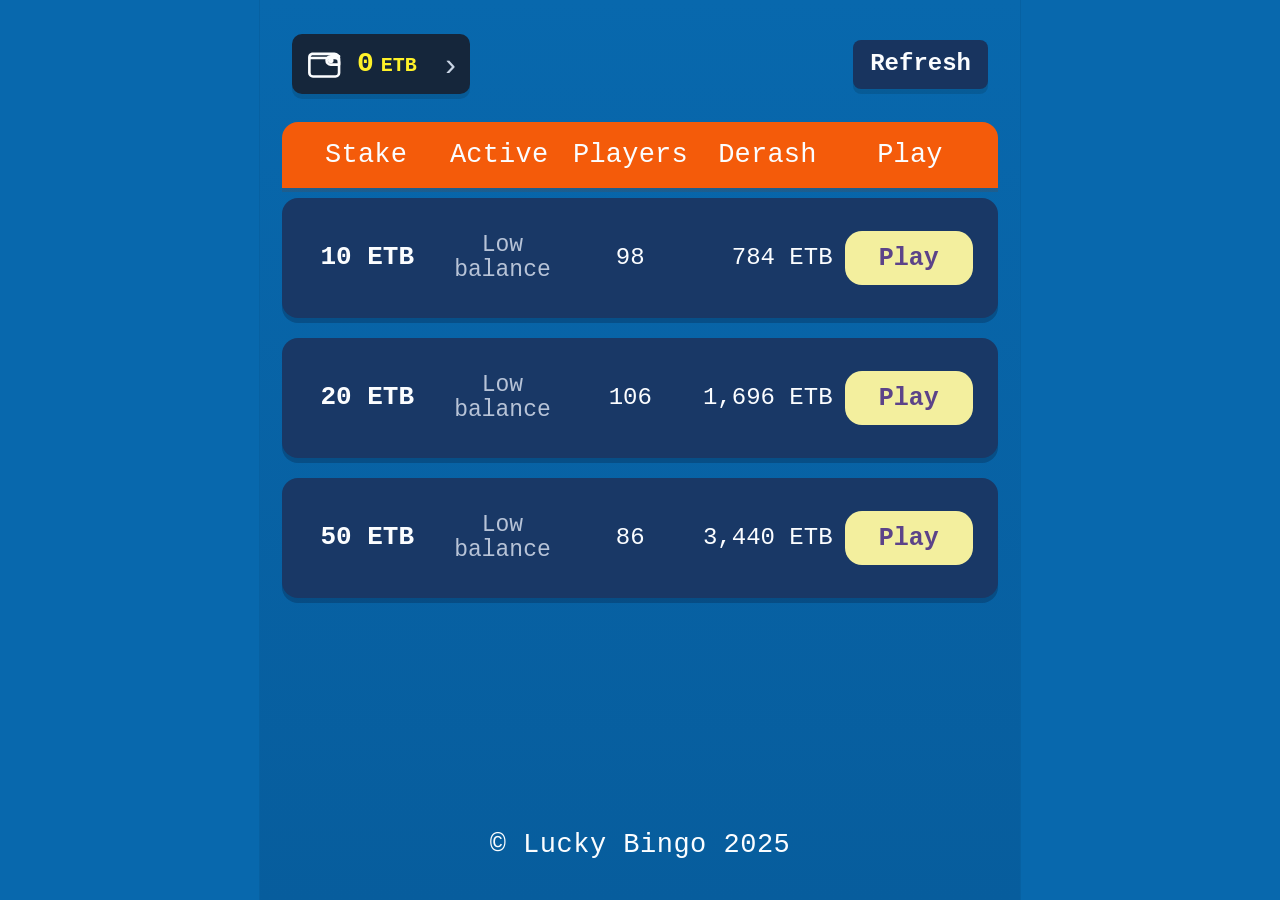
==== index.html @ 5991e8e9 "Add files via upload" ====
<!DOCTYPE html>
<html lang="en">
  <head>
    <meta charset="UTF-8" />
    <meta name="viewport" content="width=device-width, initial-scale=1.0, viewport-fit=cover" />
    <meta name="theme-color" content="#0a68ad" />
    <title>Lucky Bingo — Game Rooms</title>
    <link rel="stylesheet" href="style.css" />
  </head>
  <body>
    <div class="lb-root">
      <div class="lb-frame">
        <main class="lb-main">
          <!-- LOBBY: stake rooms -->
          <section class="lb-view lb-lobby is-on" id="view-lobby">
            <div class="lb-lobby-toolbar">
              <button
                type="button"
                class="lb-balance-card"
                id="balance-trigger"
                aria-haspopup="dialog"
                aria-controls="wallet-panel"
              >
                <span class="lb-wallet-icon" aria-hidden="true">
                  <svg viewBox="0 0 32 28" role="img">
                    <path d="M4 5.5h19a4 4 0 0 1 4 4v12a3 3 0 0 1-3 3H5a3 3 0 0 1-3-3v-13a3 3 0 0 1 2-3Z" />
                    <path d="M2.5 9h21a3.5 3.5 0 0 1 3.5 3.5v2h-7a3.5 3.5 0 0 1 0-7h7" />
                    <circle cx="20" cy="11" r="1.25" />
                  </svg>
                </span>
                <span class="lb-balance-value">
                  <span id="balance">5</span>
                  <span class="lb-currency">ETB</span>
                </span>
                <span class="lb-balance-arrow" aria-hidden="true">›</span>
              </button>
              <button type="button" class="lb-refresh" id="refresh-rooms">Refresh</button>
            </div>

            <section class="lb-room-list" aria-labelledby="rooms-heading">
              <h1 id="rooms-heading" class="lb-sr-only">Lucky Bingo game rooms</h1>
              <div class="lb-room-head" aria-hidden="true">
                <span>Stake</span>
                <span>Active</span>
                <span>Players</span>
                <span>Derash</span>
                <span>Play</span>
              </div>
              <div class="lb-rooms" id="rooms"></div>
            </section>

            <footer class="lb-footer">© Lucky Bingo 2025</footer>
          </section>

          <!-- PICK CARDS -->
          <section class="lb-view lb-pick-view" id="view-pick">
            <div class="lb-pick-statusbar">
              <button type="button" class="lb-back" id="back-lobby">← Rooms</button>
              <div class="lb-pick-status-balance"><span id="pick-balance">5</span> ETB</div>
              <div class="lb-pick-status-state" id="pick-state">Waiting…</div>
            </div>

            <div class="lb-pick-heading">
              <div>
                <div class="lb-pick-kicker">STAKE <b id="pick-stake">10</b> ETB</div>
                <div class="lb-pick-subtitle">Choose an available cartela</div>
              </div>
              <div class="lb-pick-count"><b id="pick-count">0</b> / <span id="pick-limit">1</span> selected</div>
            </div>

            <div class="lb-pick-content">
              <div class="lb-card-picker" aria-label="Cartela numbers">
                <div class="lb-card-grid" id="card-grid"></div>
              </div>

              <aside class="lb-cartela-panel" aria-label="Selected cartela preview">
                <div class="lb-cartela-preview" id="cartela-preview">
                  <div class="lb-cartela-empty" id="cartela-empty">Select a cartela<br />to preview it here</div>
                </div>
                <div class="lb-random-label"><span aria-hidden="true">⚄</span> RANDOM PICK</div>
                <div class="lb-random-actions">
                  <button type="button" class="lb-random-btn" id="random-one">x1</button>
                  <button type="button" class="lb-random-btn" id="random-two">x2</button>
                </div>
                <button type="button" class="lb-start lb-start-pick" id="start-game" disabled>
                  <span aria-hidden="true">▶</span> START!
                </button>
                <div class="lb-pick-helper" id="pick-helper">Pick a cartela number or use Random Pick.</div>
              </aside>
            </div>

            <div class="lb-timer" id="pick-timer">Selecting cards… <span id="pick-secs">20</span>s</div>
            <div class="lb-pick-info lb-pick-info-bottom">
              <span>Pool <b id="pick-pool">0</b> ETB</span>
              <span>Each selected cartela costs <b id="pick-cost">10</b> ETB</span>
            </div>
          </section>

          <!-- LIVE GAME -->
          <section class="lb-view" id="view-game">
            <div class="lb-game-top">
              <div class="lb-call">
                <div class="lb-call-label">CALLING</div>
                <div class="lb-call-ball" id="call-ball">—</div>
                <div class="lb-call-meta"><span id="call-count">0</span> / 75</div>
              </div>
              <div class="lb-board" id="board"></div>
            </div>

            <div class="lb-mine-wrap">
              <div class="lb-mine-head">
                <span>YOUR CARDS</span>
                <span id="game-pool">Prize 0 ETB</span>
              </div>
              <div class="lb-mine" id="mine-cards"></div>
            </div>

            <div class="lb-game-actions">
              <button type="button" class="lb-bingo-btn" id="bingo-btn" disabled>BINGO!</button>
              <button type="button" class="lb-leave" id="leave-game">LEAVE</button>
            </div>
            <div class="lb-status" id="game-status">Waiting for first call…</div>
          </section>
        </main>

        <!-- WALLET: deposit and withdrawal methods -->
        <div class="lb-overlay" id="wallet-panel" hidden>
          <section class="lb-wallet-panel" role="dialog" aria-modal="true" aria-labelledby="wallet-title">
            <div class="lb-wallet-panel-head">
              <div>
                <div class="lb-eyebrow">WALLET</div>
                <h2 id="wallet-title">Deposit &amp; withdraw</h2>
              </div>
              <button type="button" class="lb-panel-close" id="close-wallet" aria-label="Close wallet">×</button>
            </div>

            <div class="lb-wallet-summary">
              <span>Available balance</span>
              <strong><span id="panel-balance">5</span> ETB</strong>
            </div>

            <div class="lb-wallet-tabs" role="tablist" aria-label="Wallet actions">
              <button type="button" class="is-active" id="wallet-deposit-tab" data-wallet-tab="deposit" role="tab" aria-selected="true">Deposit</button>
              <button type="button" id="wallet-withdraw-tab" data-wallet-tab="withdraw" role="tab" aria-selected="false">Withdraw</button>
            </div>

            <div class="lb-wallet-view is-active" id="wallet-deposit-view" data-wallet-view="deposit">
              <p class="lb-wallet-intro">Choose a deposit method to add money to your Lucky Bingo balance.</p>
              <div class="lb-methods">
                <button type="button" class="lb-method" data-wallet-action="deposit" data-method="Mobile money">
                  <span class="lb-method-icon">↗</span>
                  <span class="lb-method-copy"><strong>Mobile money</strong><small>Use your preferred mobile-money provider</small></span>
                  <span class="lb-method-arrow">›</span>
                </button>
                <button type="button" class="lb-method" data-wallet-action="deposit" data-method="Bank transfer">
                  <span class="lb-method-icon">▣</span>
                  <span class="lb-method-copy"><strong>Bank transfer</strong><small>Deposit directly from your bank account</small></span>
                  <span class="lb-method-arrow">›</span>
                </button>
              </div>
            </div>

            <div class="lb-wallet-view" id="wallet-withdraw-view" data-wallet-view="withdraw" hidden>
              <p class="lb-wallet-intro">Choose where you want your Lucky Bingo winnings sent.</p>
              <div class="lb-methods">
                <button type="button" class="lb-method" data-wallet-action="withdraw" data-method="Mobile money">
                  <span class="lb-method-icon">↙</span>
                  <span class="lb-method-copy"><strong>Mobile money</strong><small>Withdraw to your registered mobile-money account</small></span>
                  <span class="lb-method-arrow">›</span>
                </button>
                <button type="button" class="lb-method" data-wallet-action="withdraw" data-method="Bank account">
                  <span class="lb-method-icon">▣</span>
                  <span class="lb-method-copy"><strong>Bank account</strong><small>Withdraw to your linked bank account</small></span>
                  <span class="lb-method-arrow">›</span>
                </button>
              </div>
            </div>

            <p class="lb-wallet-note">Payment details will appear here when the wallet methods are connected.</p>
          </section>
        </div>

        <div class="lb-toast" id="toast" hidden></div>
      </div>
    </div>
    <script src="game.js"></script>
  </body>
</html>
---- style.css ----
* {
  margin: 0;
  padding: 0;
  box-sizing: border-box;
}

:root {
  --page: #0868ad;
  --page-deep: #075d9d;
  --nav: #1c2a3a;
  --panel: #193866;
  --panel-deep: #15345f;
  --orange: #f45b0a;
  --orange-deep: #dd4d05;
  --yellow: #fff229;
  --yellow-soft: #f3ef9e;
  --white: #fbfdff;
  --muted: #b7c3d7;
  --ink: #172b4d;
  --line: rgba(255, 255, 255, 0.08);
  --green: #57c77c;
  --red: #f3424f;
}

html,
body {
  min-height: 100%;
}

body {
  min-height: 100dvh;
  font-family: "Trebuchet MS", "Segoe UI", system-ui, sans-serif;
  background: var(--page);
  color: var(--white);
  overflow-x: hidden;
  user-select: none;
  -webkit-user-select: none;
}

button {
  font: inherit;
}

.lb-root {
  min-height: 100dvh;
  display: grid;
  place-items: start center;
}

.lb-frame {
  position: relative;
  width: min(100%, 760px);
  min-height: 100dvh;
  overflow: hidden;
  background: linear-gradient(180deg, var(--page) 0%, var(--page-deep) 100%);
  box-shadow: 0 0 0 1px rgba(0, 0, 0, 0.06);
  display: flex;
  flex-direction: column;
}

.lb-top {
  min-height: 0;
  display: none;
}

.lb-logo {
  color: var(--white);
  font-size: clamp(25px, 5vw, 40px);
  font-weight: 800;
  letter-spacing: -1.1px;
  line-height: 1;
  text-align: left;
  white-space: nowrap;
}

.lb-icon-btn {
  display: grid;
  place-items: center;
  width: 42px;
  height: 48px;
  border: 0;
  background: transparent;
  color: var(--white);
  cursor: pointer;
  transition: color 0.16s ease, transform 0.16s ease;
}

.lb-icon-btn:hover,
.lb-icon-btn:focus-visible {
  color: var(--yellow);
  transform: scale(1.06);
  outline: none;
}

.lb-close {
  font-family: Arial, sans-serif;
  font-size: 56px;
  font-weight: 200;
  line-height: 0.72;
}

.lb-header-actions {
  display: flex;
  align-items: center;
  justify-content: flex-end;
  gap: 20px;
}

.lb-expand {
  font-family: Arial, sans-serif;
  font-size: 44px;
  line-height: 0.5;
  padding-bottom: 12px;
}

.lb-options {
  font-family: Arial, sans-serif;
  font-size: 45px;
  line-height: 0.45;
}

.lb-main {
  position: relative;
  flex: 1;
  min-height: 0;
  display: flex;
  flex-direction: column;
}

.lb-view {
  display: none;
  flex: 1;
  min-height: 0;
  flex-direction: column;
  padding: 34px 22px 26px;
  overflow: auto;
}

.lb-view.is-on {
  display: flex;
}

.lb-lobby {
  padding-top: 34px;
}

.lb-lobby-toolbar {
  display: flex;
  align-items: center;
  justify-content: space-between;
  gap: 16px;
  margin: 0 10px 28px;
}

.lb-balance-card,
.lb-refresh {
  border: 0;
  cursor: pointer;
  transition: transform 0.16s ease, filter 0.16s ease, box-shadow 0.16s ease;
}

.lb-balance-card:hover,
.lb-balance-card:focus-visible,
.lb-refresh:hover,
.lb-refresh:focus-visible {
  transform: translateY(-2px);
  filter: brightness(1.08);
  outline: none;
}

.lb-balance-card {
  min-width: 178px;
  display: flex;
  align-items: center;
  gap: 11px;
  padding: 11px 14px;
  border-radius: 10px;
  background: #15263b;
  color: var(--white);
  box-shadow: 0 5px 0 rgba(0, 0, 0, 0.12);
  text-align: left;
}

.lb-wallet-icon {
  display: grid;
  place-items: center;
  width: 40px;
  height: 38px;
  flex: 0 0 auto;
}

.lb-wallet-icon svg {
  width: 38px;
  height: 34px;
  fill: none;
  stroke: var(--white);
  stroke-linecap: round;
  stroke-linejoin: round;
  stroke-width: 2.2;
}

.lb-balance-value {
  display: inline-flex;
  align-items: baseline;
  gap: 7px;
  color: var(--yellow);
  font-family: Consolas, "Courier New", monospace;
  font-size: 28px;
  font-weight: 800;
  line-height: 1;
  white-space: nowrap;
}

.lb-currency {
  font-family: inherit;
  font-size: 20px;
}

.lb-balance-arrow {
  margin-left: auto;
  color: #c9d5e5;
  font-family: Arial, sans-serif;
  font-size: 32px;
  font-weight: 300;
  line-height: 0.7;
}

.lb-refresh {
  padding: 12px 17px 13px;
  border-radius: 8px;
  background: #18345f;
  color: var(--white);
  font-family: Consolas, "Courier New", monospace;
  font-size: 24px;
  font-weight: 700;
  line-height: 1;
  box-shadow: 0 5px 0 rgba(0, 0, 0, 0.12);
}

.lb-room-list {
  width: 100%;
}

.lb-room-head,
.lb-room {
  display: grid;
  grid-template-columns: 1.05fr 1.1fr 0.92fr 1.2fr 1.12fr;
  align-items: center;
  column-gap: 12px;
}

.lb-room-head {
  min-height: 66px;
  padding: 0 25px;
  border-radius: 16px 16px 0 0;
  background: var(--orange);
  color: var(--white);
  font-family: Consolas, "Courier New", monospace;
  font-size: clamp(17px, 3.3vw, 27px);
  letter-spacing: 0.2px;
  line-height: 1;
  text-align: center;
  box-shadow: 0 4px 0 rgba(137, 49, 0, 0.16);
}

.lb-room-head span:first-child,
.lb-room-head span:nth-child(2),
.lb-room-head span:nth-child(3),
.lb-room-head span:nth-child(4),
.lb-room-head span:nth-child(5) {
  white-space: nowrap;
}

.lb-rooms {
  display: flex;
  flex-direction: column;
  gap: 20px;
  padding-top: 10px;
}

.lb-room {
  width: 100%;
  min-height: 120px;
  padding: 16px 25px;
  border: 0;
  border-radius: 16px;
  background: var(--panel);
  color: var(--white);
  font-family: Consolas, "Courier New", monospace;
  text-align: center;
  box-shadow: 0 5px 0 rgba(7, 35, 70, 0.32);
  cursor: pointer;
  transition: transform 0.16s ease, background 0.16s ease, box-shadow 0.16s ease;
}

.lb-room:hover,
.lb-room:focus-visible {
  background: #204577;
  box-shadow: 0 7px 0 rgba(7, 35, 70, 0.3);
  transform: translateY(-2px);
  outline: none;
}

.lb-room.is-locked {
  cursor: not-allowed;
}

.lb-room.is-locked:hover,
.lb-room.is-locked:focus-visible {
  background: var(--panel);
  transform: none;
}

.lb-room-stake,
.lb-room-active,
.lb-room-players,
.lb-room-prize,
.lb-room-play {
  min-width: 0;
}

.lb-room-stake {
  color: var(--white);
  font-size: clamp(18px, 3.2vw, 26px);
  font-weight: 700;
  line-height: 1.2;
  white-space: nowrap;
}

.lb-room-active {
  display: flex;
  align-items: center;
  justify-content: center;
  min-height: 54px;
  color: var(--muted);
  font-size: clamp(16px, 2.9vw, 23px);
  line-height: 1.1;
  white-space: normal;
}

.lb-room-active.is-ready {
  color: var(--green);
  font-weight: 700;
}

.lb-room-players,
.lb-room-prize {
  color: var(--white);
  font-size: clamp(17px, 3vw, 24px);
  line-height: 1.2;
  white-space: nowrap;
}

.lb-room-prize {
  text-align: right;
}

.lb-room-play {
  display: inline-flex;
  align-items: center;
  justify-content: center;
  min-height: 54px;
  padding: 0 19px;
  border-radius: 17px;
  background: var(--yellow-soft);
  color: #5c4389;
  font-size: clamp(17px, 3.1vw, 25px);
  font-weight: 700;
  line-height: 1;
  white-space: nowrap;
  transition: background 0.16s ease, color 0.16s ease, box-shadow 0.16s ease;
}

.lb-room-play.is-enabled {
  background: var(--yellow);
  color: #572f80;
  box-shadow: 0 0 0 2px rgba(255, 242, 41, 0.15), 0 4px 12px rgba(255, 242, 41, 0.16);
}

.lb-room:hover .lb-room-play.is-enabled,
.lb-room:focus-visible .lb-room-play.is-enabled {
  background: #ffff75;
}

.lb-footer {
  margin-top: auto;
  padding: 56px 0 14px;
  color: var(--white);
  font-family: Consolas, "Courier New", monospace;
  font-size: clamp(18px, 3.5vw, 27px);
  letter-spacing: 0.5px;
  text-align: center;
}

.lb-sr-only {
  position: absolute;
  width: 1px;
  height: 1px;
  padding: 0;
  margin: -1px;
  overflow: hidden;
  clip: rect(0, 0, 0, 0);
  white-space: nowrap;
  border: 0;
}

/* Wallet panel */
.lb-overlay {
  position: absolute;
  inset: 0;
  z-index: 10;
  display: grid;
  place-items: center;
  padding: 24px;
  background: rgba(8, 24, 43, 0.72);
  backdrop-filter: blur(4px);
}

.lb-overlay[hidden] {
  display: none;
}

.lb-wallet-panel {
  width: min(100%, 520px);
  max-height: calc(100dvh - 48px);
  overflow: auto;
  padding: 25px;
  border-radius: 18px;
  background: #f6f9fc;
  color: var(--ink);
  box-shadow: 0 18px 60px rgba(1, 22, 49, 0.4);
}

.lb-wallet-panel-head {
  display: flex;
  align-items: flex-start;
  justify-content: space-between;
  gap: 18px;
}

.lb-eyebrow {
  color: #6a7c95;
  font-family: Consolas, "Courier New", monospace;
  font-size: 12px;
  font-weight: 700;
  letter-spacing: 1.6px;
}

.lb-wallet-panel h2 {
  margin-top: 5px;
  color: #172b4d;
  font-size: clamp(23px, 5vw, 32px);
  line-height: 1.1;
}

.lb-panel-close {
  display: grid;
  place-items: center;
  width: 38px;
  height: 38px;
  border: 0;
  border-radius: 9px;
  background: #e4eaf2;
  color: #294365;
  font-family: Arial, sans-serif;
  font-size: 30px;
  line-height: 0.8;
  cursor: pointer;
}

.lb-panel-close:hover,
.lb-panel-close:focus-visible {
  background: #d6e0ed;
  outline: none;
}

.lb-wallet-summary {
  display: flex;
  align-items: center;
  justify-content: space-between;
  gap: 16px;
  margin-top: 23px;
  padding: 17px 18px;
  border-radius: 12px;
  background: #e9eef5;
  color: #60728c;
  font-size: 15px;
}

.lb-wallet-summary strong {
  color: #1b3457;
  font-family: Consolas, "Courier New", monospace;
  font-size: 21px;
  white-space: nowrap;
}

.lb-wallet-tabs {
  display: grid;
  grid-template-columns: 1fr 1fr;
  gap: 5px;
  margin-top: 20px;
  padding: 5px;
  border-radius: 10px;
  background: #e2e9f2;
}

.lb-wallet-tabs button {
  min-height: 42px;
  border: 0;
  border-radius: 7px;
  background: transparent;
  color: #63758e;
  font-weight: 700;
  cursor: pointer;
}

.lb-wallet-tabs button.is-active {
  background: #fff;
  color: #1c3c67;
  box-shadow: 0 2px 8px rgba(24, 55, 93, 0.12);
}

.lb-wallet-tabs button:focus-visible,
.lb-method:focus-visible {
  outline: 3px solid rgba(8, 104, 173, 0.28);
  outline-offset: 2px;
}

.lb-wallet-view {
  display: none;
}

.lb-wallet-view.is-active {
  display: block;
}

.lb-wallet-intro {
  margin: 19px 0 13px;
  color: #6a7c95;
  font-size: 14px;
  line-height: 1.45;
}

.lb-methods {
  display: grid;
  gap: 10px;
}

.lb-method {
  display: grid;
  grid-template-columns: 40px 1fr 22px;
  align-items: center;
  gap: 12px;
  width: 100%;
  padding: 13px 14px;
  border: 1px solid #dce4ee;
  border-radius: 12px;
  background: #fff;
  color: var(--ink);
  text-align: left;
  cursor: pointer;
  transition: border-color 0.16s ease, box-shadow 0.16s ease, transform 0.16s ease;
}

.lb-method:hover {
  border-color: #77a7d2;
  box-shadow: 0 5px 14px rgba(25, 71, 116, 0.1);
  transform: translateY(-1px);
}

.lb-method-icon {
  display: grid;
  place-items: center;
  width: 40px;
  height: 40px;
  border-radius: 10px;
  background: #e6f2fb;
  color: #0b70b8;
  font-family: Arial, sans-serif;
  font-size: 25px;
  font-weight: 700;
}

.lb-method-copy {
  display: flex;
  flex-direction: column;
  gap: 3px;
  min-width: 0;
}

.lb-method-copy strong {
  color: #1d3557;
  font-size: 15px;
}

.lb-method-copy small {
  overflow: hidden;
  color: #7b8ba1;
  font-size: 12px;
  line-height: 1.35;
  text-overflow: ellipsis;
  white-space: nowrap;
}

.lb-method-arrow {
  color: #8292a7;
  font-family: Arial, sans-serif;
  font-size: 28px;
  line-height: 1;
  text-align: right;
}

.lb-wallet-note {
  margin-top: 17px;
  color: #8a99ac;
  font-size: 12px;
  line-height: 1.4;
  text-align: center;
}

/* Pick cards and live game screens */
.lb-pick-view {
  padding: 12px 22px 22px;
  background: #063d36;
  color: #34c28f;
}

.lb-pick-statusbar {
  display: grid;
  grid-template-columns: auto 1fr auto;
  align-items: center;
  gap: 14px;
  min-height: 66px;
  padding: 0 18px;
  border: 2px solid #18a776;
  border-radius: 17px;
  background: #063a34;
  box-shadow: 0 0 0 1px rgba(54, 232, 167, 0.1), 0 7px 16px rgba(0, 0, 0, 0.12);
}

.lb-pick-statusbar .lb-back {
  height: 40px;
  padding: 0 11px;
  border: 0;
  background: transparent;
  color: #31be8d;
  font-family: Consolas, "Courier New", monospace;
  font-size: 16px;
}

.lb-pick-status-balance {
  justify-self: center;
  padding: 10px 20px;
  border: 2px solid #24b985;
  border-radius: 10px;
  color: #29c48f;
  font-family: Consolas, "Courier New", monospace;
  font-size: 26px;
  font-weight: 800;
  line-height: 1;
}

.lb-pick-status-state {
  color: #29b987;
  font-family: Consolas, "Courier New", monospace;
  font-size: 25px;
  font-weight: 800;
  white-space: nowrap;
}

.lb-pick-heading {
  display: flex;
  align-items: end;
  justify-content: space-between;
  gap: 14px;
  padding: 19px 5px 13px;
  color: #31c191;
  font-family: Consolas, "Courier New", monospace;
}

.lb-pick-kicker {
  font-size: 18px;
  font-weight: 800;
  letter-spacing: 0.3px;
}

.lb-pick-kicker b,
.lb-pick-count b {
  color: #65e1b1;
}

.lb-pick-subtitle {
  margin-top: 4px;
  color: #20a97b;
  font-size: 14px;
}

.lb-pick-count {
  color: #1da87b;
  font-size: 15px;
  white-space: nowrap;
}

.lb-pick-content {
  display: grid;
  grid-template-columns: minmax(0, 1fr) minmax(265px, 0.82fr);
  gap: 20px;
  align-items: start;
  min-height: 0;
}

.lb-card-picker {
  min-height: 0;
  max-height: 610px;
  overflow: auto;
  padding: 2px 2px 4px;
  scrollbar-color: #11a777 #06342f;
}

.lb-card-grid {
  display: grid;
  grid-template-columns: repeat(10, minmax(38px, 1fr));
  gap: 10px;
  padding: 0;
}

.lb-pick {
  aspect-ratio: 1.22;
  border: 0;
  border-radius: 9px;
  background: #03352f;
  color: #26bd89;
  font-family: Consolas, "Courier New", monospace;
  font-size: clamp(13px, 2.2vw, 22px);
  font-weight: 800;
  cursor: pointer;
  box-shadow: inset 0 -2px 0 rgba(0, 0, 0, 0.1);
  transition: background 0.15s ease, color 0.15s ease, transform 0.15s ease;
}

.lb-pick:hover,
.lb-pick:focus-visible {
  background: #075143;
  color: #61dfad;
  outline: none;
  transform: translateY(-1px);
}

.lb-pick.is-taken {
  background: #092b29;
  color: #668b83;
  cursor: default;
  opacity: 0.62;
}

.lb-pick.is-mine,
.lb-pick.is-preview {
  background: #13bb82;
  color: #063e35;
  box-shadow: 0 0 0 2px #51dfad, 0 5px 12px rgba(19, 187, 130, 0.2);
}

.lb-pick.is-preview {
  outline: 2px solid #b0f2d3;
  outline-offset: 1px;
}

.lb-pick.is-other {
  background: #092b29;
  color: #668b83;
  cursor: default;
}

.lb-cartela-panel {
  display: flex;
  flex-direction: column;
  align-items: stretch;
  min-width: 0;
  padding: 4px 0 0;
}

.lb-cartela-preview {
  display: grid;
  place-items: center;
  min-height: 288px;
  padding: 18px;
  border: 3px solid #1ab883;
  border-radius: 19px;
  background: #043730;
  box-shadow: 0 10px 18px rgba(0, 0, 0, 0.16);
}

.lb-cartela-empty {
  color: #168b6a;
  font-family: Consolas, "Courier New", monospace;
  font-size: 17px;
  line-height: 1.5;
  text-align: center;
}

.lb-cartela-card {
  width: 100%;
  color: #25bd88;
  font-family: Consolas, "Courier New", monospace;
}

.lb-cartela-number {
  margin-bottom: 7px;
  color: #fff229;
  font-family: Consolas, "Courier New", monospace;
  font-size: 13px;
  font-weight: 800;
  letter-spacing: 0.2px;
  text-align: left;
  text-transform: uppercase;
}

.lb-cartela-head,
.lb-cartela-cells {
  display: grid;
  grid-template-columns: repeat(5, 1fr);
  gap: 8px;
}

.lb-cartela-head {
  margin-bottom: 7px;
  color: #47d39f;
  font-size: 16px;
  font-weight: 800;
  text-align: center;
}

.lb-cartela-cell {
  display: grid;
  place-items: center;
  aspect-ratio: 1.15;
  color: #29bf8b;
  font-size: clamp(15px, 2.8vw, 23px);
  font-weight: 800;
}

.lb-cartela-cell.is-free {
  color: #063c35;
}

.lb-random-label {
  margin: 24px 0 12px;
  color: #28be8d;
  font-family: Consolas, "Courier New", monospace;
  font-size: clamp(17px, 3vw, 25px);
  font-weight: 800;
  text-align: center;
}

.lb-random-label span {
  font-size: 23px;
}

.lb-random-actions {
  display: grid;
  grid-template-columns: 1fr 1fr;
  gap: 9px;
}

.lb-random-btn {
  min-height: 56px;
  border: 0;
  border-radius: 14px;
  background: #13bb82;
  color: #063b34;
  font-family: Consolas, "Courier New", monospace;
  font-size: 22px;
  font-weight: 900;
  cursor: pointer;
  box-shadow: 0 5px 0 rgba(0, 0, 0, 0.1);
  transition: filter 0.15s ease, transform 0.15s ease;
}

.lb-random-btn:hover,
.lb-random-btn:focus-visible,
.lb-start-pick:hover,
.lb-start-pick:focus-visible {
  filter: brightness(1.12);
  outline: none;
  transform: translateY(-1px);
}

.lb-start-pick {
  width: 100%;
  min-height: 64px;
  margin: 24px 0 0;
  border: 3px solid #20bd88;
  border-radius: 15px;
  background: transparent;
  color: #28c28f;
  font-family: Consolas, "Courier New", monospace;
  font-size: 25px;
  box-shadow: none;
}

.lb-start-pick:disabled {
  background: transparent;
  color: #0d7359;
  border-color: #0e755b;
  filter: none;
}

.lb-pick-helper {
  min-height: 18px;
  margin-top: 10px;
  color: #158665;
  font-family: Consolas, "Courier New", monospace;
  font-size: 12px;
  text-align: center;
}

.lb-pick-info-bottom {
  justify-content: center;
  margin-top: 9px;
  color: #17916e;
  font-family: Consolas, "Courier New", monospace;
}

.lb-pick-info-bottom b {
  color: #35c995;
}

.lb-pick-bar {
  display: flex;
  align-items: center;
  gap: 10px;
  flex-wrap: wrap;
  margin-bottom: 8px;
}

.lb-back,
.lb-leave {
  height: 42px;
  padding: 0 14px;
  border: 1px solid rgba(255, 255, 255, 0.16);
  border-radius: 10px;
  background: rgba(0, 0, 0, 0.2);
  color: var(--white);
  font-weight: 800;
  cursor: pointer;
}

.lb-pick-info {
  display: flex;
  flex-wrap: wrap;
  gap: 12px;
  color: var(--muted);
  font-size: 13px;
}

.lb-pick-info b {
  color: var(--yellow);
}

.lb-start,
.lb-bingo-btn {
  margin-left: auto;
  height: 46px;
  padding: 0 18px;
  border: 0;
  border-radius: 12px;
  background: linear-gradient(180deg, #8dffb1, #20c463);
  color: #092c19;
  font-weight: 900;
  letter-spacing: 0.6px;
  cursor: pointer;
  box-shadow: 0 8px 18px rgba(29, 197, 99, 0.25);
}

.lb-start:disabled,
.lb-bingo-btn:disabled {
  filter: grayscale(0.5) brightness(0.75);
  cursor: default;
  box-shadow: none;
}

.lb-bingo-btn {
  flex: 1;
  height: 54px;
  font-size: 20px;
  background: linear-gradient(180deg, #ff7ab0, #e31b61);
  color: #fff;
  box-shadow: 0 8px 18px rgba(227, 27, 97, 0.3);
  margin-left: 0;
}

.lb-timer {
  margin-top: 10px;
  margin-bottom: 0;
  color: #168e6b;
  font-family: Consolas, "Courier New", monospace;
  font-size: 12px;
  text-align: center;
}

.lb-timer span {
  color: var(--yellow);
  font-weight: 900;
}

.lb-pick-view .lb-card-grid {
  display: grid;
  grid-template-columns: repeat(10, minmax(38px, 1fr));
  gap: 10px;
  padding: 0;
}

.lb-pick-view .lb-pick {
  aspect-ratio: 1.22;
  border: 0;
  border-radius: 9px;
  background: #03352f;
  color: #26bd89;
  font-family: Consolas, "Courier New", monospace;
  font-size: clamp(13px, 2.2vw, 22px);
  font-weight: 800;
  cursor: pointer;
  box-shadow: inset 0 -2px 0 rgba(0, 0, 0, 0.1);
  transition: background 0.15s ease, color 0.15s ease, transform 0.15s ease;
}

.lb-pick-view .lb-pick:hover,
.lb-pick-view .lb-pick:focus-visible {
  background: #075143;
  color: #61dfad;
  outline: none;
  transform: translateY(-1px);
}

.lb-pick-view .lb-pick.is-taken {
  background: #092b29;
  color: #668b83;
  cursor: default;
  opacity: 0.62;
}

.lb-pick-view .lb-pick.is-mine,
.lb-pick-view .lb-pick.is-preview {
  background: #13bb82;
  color: #063e35;
  box-shadow: 0 0 0 2px #51dfad, 0 5px 12px rgba(19, 187, 130, 0.2);
}

.lb-pick-view .lb-pick.is-preview {
  outline: 2px solid #b0f2d3;
  outline-offset: 1px;
}

.lb-pick-view .lb-pick.is-other {
  background: #092b29;
  color: #668b83;
  cursor: default;
}

.lb-game-top {
  display: grid;
  grid-template-columns: 140px 1fr;
  gap: 12px;
  margin-bottom: 10px;
}

.lb-call {
  display: flex;
  flex-direction: column;
  align-items: center;
  justify-content: center;
  padding: 10px;
  border: 1px solid var(--line);
  border-radius: 14px;
  background: rgba(0, 0, 0, 0.28);
}

.lb-call-label {
  color: var(--muted);
  font-size: 11px;
  font-weight: 800;
  letter-spacing: 1px;
}

.lb-call-ball {
  display: grid;
  place-items: center;
  width: 78px;
  height: 78px;
  margin: 8px 0;
  border-radius: 50%;
  background: radial-gradient(circle at 32% 28%, #fff, #7dffb0 55%, #1fbb62);
  color: #123018;
  font-size: 28px;
  font-weight: 900;
  box-shadow: 0 8px 20px rgba(61, 255, 122, 0.35);
}

.lb-call-meta {
  color: var(--muted);
  font-size: 12px;
  font-weight: 700;
}

.lb-board {
  display: grid;
  grid-template-columns: repeat(15, 1fr);
  align-content: start;
  gap: 3px;
  padding: 8px;
  border: 1px solid var(--line);
  border-radius: 14px;
  background: rgba(0, 0, 0, 0.28);
}

.lb-dot {
  display: grid;
  place-items: center;
  aspect-ratio: 1;
  border-radius: 50%;
  background: rgba(255, 255, 255, 0.04);
  color: #6f8578;
  font-size: 9px;
  font-weight: 800;
}

.lb-dot.is-on {
  background: radial-gradient(circle at 35% 30%, #fff6c8, #ffd24a 60%, #c48a10);
  color: #123018;
  box-shadow: 0 0 8px rgba(255, 210, 74, 0.45);
}

.lb-mine-wrap {
  display: flex;
  flex: 1;
  min-height: 0;
  flex-direction: column;
}

.lb-mine-head {
  display: flex;
  justify-content: space-between;
  margin-bottom: 8px;
  color: var(--muted);
  font-size: 12px;
  font-weight: 800;
}

.lb-mine {
  display: grid;
  grid-template-columns: repeat(auto-fill, minmax(180px, 1fr));
  gap: 10px;
  overflow: auto;
  padding-bottom: 6px;
}

/* A single selected cartela stays the same compact width as a multi-card row. */
.lb-mine > .lb-card:only-child {
  width: 180px;
}

.lb-card {
  padding: 8px;
  border: 1px solid var(--line);
  border-radius: 12px;
  background: linear-gradient(180deg, rgba(24, 70, 44, 0.9), rgba(8, 28, 18, 0.95));
}

.lb-card-id {
  margin-bottom: 4px;
  color: var(--yellow);
  font-size: 11px;
  font-weight: 800;
}

.lb-binghead,
.lb-cells {
  display: grid;
  grid-template-columns: repeat(5, 1fr);
  gap: 3px;
}

.lb-binghead {
  margin-bottom: 3px;
}

.lb-binghead span {
  color: var(--yellow);
  font-size: 11px;
  font-weight: 900;
  text-align: center;
}

.lb-cell {
  display: grid;
  place-items: center;
  aspect-ratio: 1;
  border-radius: 6px;
  background: rgba(0, 0, 0, 0.28);
  color: var(--white);
  font-size: 13px;
  font-weight: 800;
}

.lb-cell.is-free {
  background: rgba(255, 210, 74, 0.2);
  color: var(--yellow);
  font-size: 10px;
}

.lb-cell.is-hit {
  background: linear-gradient(180deg, #8dffb1, #20c463);
  color: #062012;
  box-shadow: 0 0 8px rgba(61, 255, 122, 0.4);
}

.lb-cell.is-win {
  outline: 2px solid var(--yellow);
}

.lb-game-actions {
  display: flex;
  gap: 10px;
  margin-top: 8px;
}

.lb-status {
  min-height: 18px;
  margin-top: 8px;
  color: var(--yellow);
  font-size: 13px;
  font-weight: 800;
  text-align: center;
}

.lb-toast {
  position: absolute;
  top: 15%;
  left: 50%;
  z-index: 20;
  transform: translateX(-50%);
  padding: 12px 22px;
  border: 1px solid rgba(255, 242, 41, 0.4);
  border-radius: 12px;
  background: rgba(0, 0, 0, 0.85);
  color: var(--yellow);
  font-size: 20px;
  font-weight: 900;
  animation: lb-pop 0.25s ease;
}

.lb-toast.is-win {
  border-color: rgba(61, 255, 122, 0.45);
  color: var(--green);
}

.lb-toast.is-lose {
  color: #ff8aa0;
}

.lb-toast[hidden] {
  display: none;
}

@keyframes lb-pop {
  from {
    opacity: 0;
    transform: translateX(-50%) scale(0.8);
  }

  to {
    opacity: 1;
    transform: translateX(-50%) scale(1);
  }
}

@media (max-width: 620px) {
  .lb-view {
    padding: 25px 12px 20px;
  }

  .lb-lobby-toolbar {
    margin: 0 0 22px;
  }

  .lb-balance-card {
    min-width: 0;
    padding: 9px 10px;
  }

  .lb-wallet-icon {
    width: 32px;
  }

  .lb-wallet-icon svg {
    width: 32px;
  }

  .lb-balance-value {
    gap: 4px;
    font-size: 22px;
  }

  .lb-currency {
    font-size: 16px;
  }

  .lb-refresh {
    padding: 11px 12px 12px;
    font-size: 18px;
  }

  .lb-room-head,
  .lb-room {
    grid-template-columns: 1fr 1fr 0.82fr 1.1fr 0.95fr;
    column-gap: 5px;
    padding-right: 10px;
    padding-left: 10px;
  }

  .lb-room-head {
    min-height: 58px;
    font-size: 15px;
  }

  .lb-room {
    min-height: 107px;
    padding-top: 12px;
    padding-bottom: 12px;
  }

  .lb-room-stake,
  .lb-room-players,
  .lb-room-prize {
    font-size: 15px;
  }

  .lb-room-active {
    font-size: 14px;
  }

  .lb-room-play {
    min-height: 45px;
    padding: 0 8px;
    border-radius: 13px;
    font-size: 15px;
  }

  .lb-rooms {
    gap: 13px;
  }

  .lb-footer {
    padding-top: 40px;
    font-size: 19px;
  }

  .lb-overlay {
    padding: 12px;
  }

  .lb-wallet-panel {
    padding: 20px 16px;
  }

  .lb-method-copy small {
    white-space: normal;
  }

  .lb-pick-statusbar {
    grid-template-columns: auto 1fr auto;
    gap: 7px;
    padding: 0 8px;
  }

  .lb-pick-statusbar .lb-back {
    padding: 0 4px;
    font-size: 12px;
  }

  .lb-pick-status-balance {
    padding: 9px 12px;
    font-size: 19px;
  }

  .lb-pick-status-state {
    font-size: 17px;
  }

  .lb-pick-heading {
    padding-top: 14px;
  }

  .lb-pick-kicker {
    font-size: 15px;
  }

  .lb-pick-subtitle,
  .lb-pick-count {
    font-size: 12px;
  }

  .lb-pick-content {
    grid-template-columns: 1fr;
    gap: 16px;
  }

  .lb-card-picker {
    max-height: 330px;
  }

  .lb-pick-view .lb-card-grid {
    grid-template-columns: repeat(10, minmax(25px, 1fr));
    gap: 6px;
  }

  .lb-cartela-panel {
    display: grid;
    grid-template-columns: minmax(0, 1fr) minmax(0, 1fr);
    column-gap: 12px;
    align-items: start;
  }

  .lb-cartela-preview {
    grid-row: span 4;
    min-height: 242px;
    padding: 12px;
  }

  .lb-random-label {
    margin: 3px 0 8px;
    font-size: 15px;
  }

  .lb-random-btn {
    min-height: 45px;
    font-size: 18px;
  }

  .lb-start-pick {
    min-height: 52px;
    margin-top: 13px;
    font-size: 20px;
  }

  .lb-pick-helper {
    font-size: 10px;
  }

  .lb-pick-info-bottom {
    gap: 8px;
    font-size: 11px;
  }

  .lb-game-top {
    grid-template-columns: 1fr;
  }

  .lb-call {
    flex-direction: row;
    justify-content: flex-start;
    gap: 12px;
  }

  .lb-call-ball {
    width: 58px;
    height: 58px;
    margin: 0;
    font-size: 22px;
  }

  .lb-board {
    grid-template-columns: repeat(10, 1fr);
  }
}

@media (max-width: 390px) {
  .lb-pick-view {
    padding-right: 8px;
    padding-left: 8px;
  }

  .lb-pick-status-state {
    font-size: 14px;
  }

  .lb-pick-view .lb-card-grid {
    gap: 4px;
  }

  .lb-pick-view .lb-pick {
    border-radius: 6px;
    font-size: 11px;
  }

  .lb-logo {
    font-size: 24px;
  }

  .lb-room-head {
    font-size: 12px;
  }

  .lb-room-stake,
  .lb-room-players,
  .lb-room-prize,
  .lb-room-active,
  .lb-room-play {
    font-size: 12px;
  }

  .lb-room-play {
    min-height: 38px;
  }
}
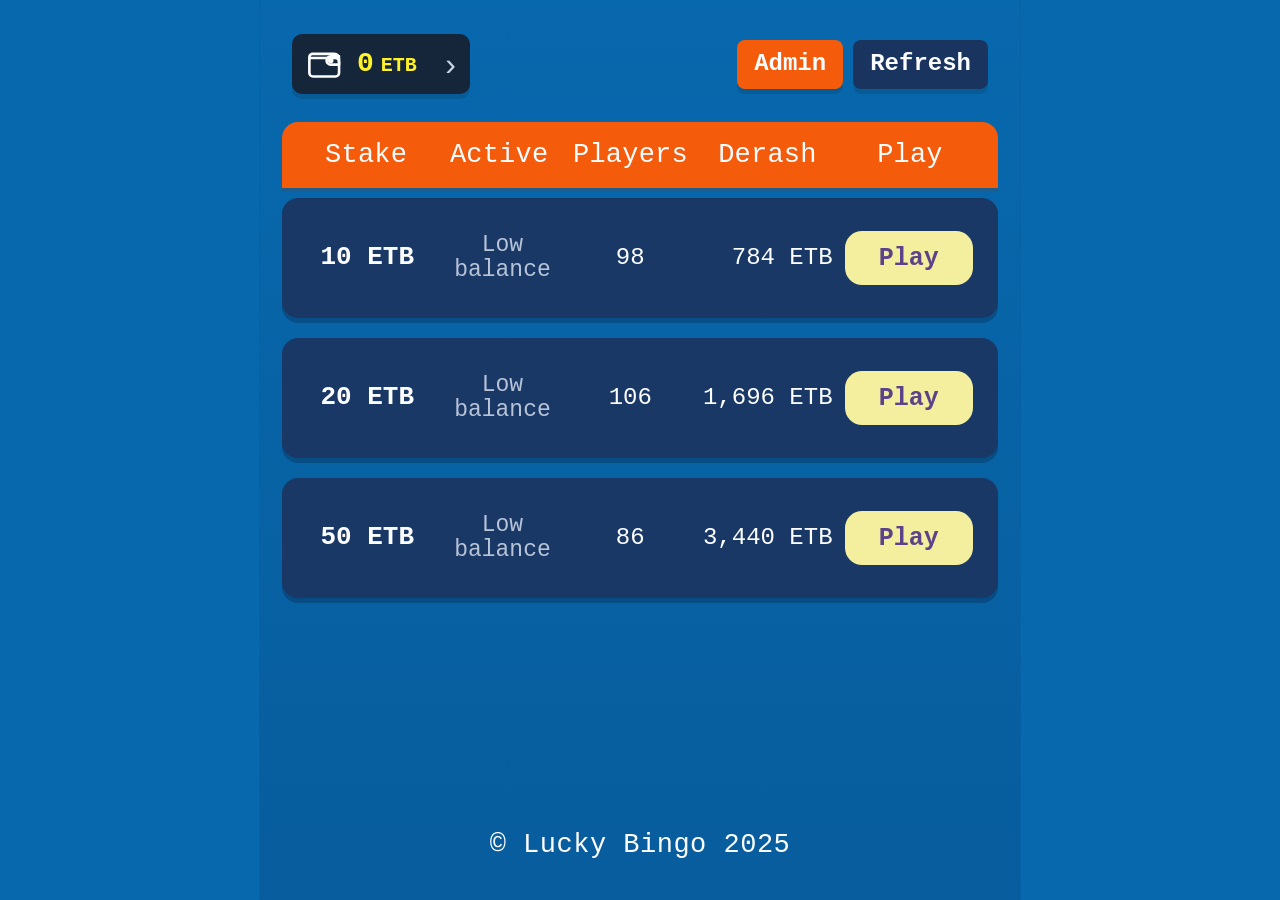
==== commit dc2738b4: "Add files via upload" ====
--- a/index.html
+++ b/index.html
@@ -34,7 +34,10 @@
                 </span>
                 <span class="lb-balance-arrow" aria-hidden="true">›</span>
               </button>
-              <button type="button" class="lb-refresh" id="refresh-rooms">Refresh</button>
+              <div class="lb-lobby-actions">
+                <a class="lb-admin-link" href="admin.html" aria-label="Open admin console">Admin</a>
+                <button type="button" class="lb-refresh" id="refresh-rooms">Refresh</button>
+              </div>
             </div>
 
             <section class="lb-room-list" aria-labelledby="rooms-heading">
@@ -89,7 +92,7 @@
               </aside>
             </div>
 
-            <div class="lb-timer" id="pick-timer">Selecting cards… <span id="pick-secs">20</span>s</div>
+            <div class="lb-timer" id="pick-timer">Round begins in <span id="pick-secs">01:00</span></div>
             <div class="lb-pick-info lb-pick-info-bottom">
               <span>Pool <b id="pick-pool">0</b> ETB</span>
               <span>Each selected cartela costs <b id="pick-cost">10</b> ETB</span>
@@ -120,69 +123,132 @@
               <button type="button" class="lb-leave" id="leave-game">LEAVE</button>
             </div>
             <div class="lb-status" id="game-status">Waiting for first call…</div>
+            <div class="lb-round-result" id="round-result" role="status" aria-live="assertive" hidden></div>
           </section>
         </main>
 
-        <!-- WALLET: deposit and withdrawal methods -->
+        <!-- WALLET: provider instructions and request forms -->
         <div class="lb-overlay" id="wallet-panel" hidden>
           <section class="lb-wallet-panel" role="dialog" aria-modal="true" aria-labelledby="wallet-title">
             <div class="lb-wallet-panel-head">
               <div>
-                <div class="lb-eyebrow">WALLET</div>
+                <div class="lb-eyebrow">LUCKY BINGO WALLET</div>
                 <h2 id="wallet-title">Deposit &amp; withdraw</h2>
+                <p class="lb-wallet-subtitle">Manage your balance with a secure manual request.</p>
               </div>
               <button type="button" class="lb-panel-close" id="close-wallet" aria-label="Close wallet">×</button>
             </div>
 
             <div class="lb-wallet-summary">
-              <span>Available balance</span>
-              <strong><span id="panel-balance">5</span> ETB</strong>
+              <div>
+                <span class="lb-summary-label">Available balance</span>
+                <span class="lb-summary-hint">Your balance is updated after verification.</span>
+              </div>
+              <strong><span id="panel-balance">5</span><em>ETB</em></strong>
             </div>
 
             <div class="lb-wallet-tabs" role="tablist" aria-label="Wallet actions">
-              <button type="button" class="is-active" id="wallet-deposit-tab" data-wallet-tab="deposit" role="tab" aria-selected="true">Deposit</button>
-              <button type="button" id="wallet-withdraw-tab" data-wallet-tab="withdraw" role="tab" aria-selected="false">Withdraw</button>
+              <button type="button" class="is-active" id="wallet-deposit-tab" data-wallet-tab="deposit" role="tab" aria-controls="wallet-deposit-view" aria-selected="true">Deposit</button>
+              <button type="button" id="wallet-withdraw-tab" data-wallet-tab="withdraw" role="tab" aria-controls="wallet-withdraw-view" aria-selected="false">Withdraw</button>
             </div>
 
             <div class="lb-wallet-view is-active" id="wallet-deposit-view" data-wallet-view="deposit">
-              <p class="lb-wallet-intro">Choose a deposit method to add money to your Lucky Bingo balance.</p>
-              <div class="lb-methods">
-                <button type="button" class="lb-method" data-wallet-action="deposit" data-method="Mobile money">
-                  <span class="lb-method-icon">↗</span>
-                  <span class="lb-method-copy"><strong>Mobile money</strong><small>Use your preferred mobile-money provider</small></span>
-                  <span class="lb-method-arrow">›</span>
-                </button>
-                <button type="button" class="lb-method" data-wallet-action="deposit" data-method="Bank transfer">
-                  <span class="lb-method-icon">▣</span>
-                  <span class="lb-method-copy"><strong>Bank transfer</strong><small>Deposit directly from your bank account</small></span>
-                  <span class="lb-method-arrow">›</span>
-                </button>
-              </div>
+              <div class="lb-wallet-promo">
+                <span class="lb-promo-icon" aria-hidden="true">🎁</span>
+                <div><strong>20% deposit bonus</strong><span>Get a bonus when you deposit 100 ETB or more.</span></div>
+                <span class="lb-promo-badge">100+ ETB</span>
+              </div>
+
+              <div class="lb-wallet-section-head">
+                <span class="lb-step-index">1</span>
+                <div><strong>Choose deposit method</strong><small>Select the service where you sent the payment.</small></div>
+              </div>
+              <div class="lb-provider-grid" id="deposit-providers" aria-label="Deposit methods">
+                <button type="button" class="lb-provider is-selected" data-provider-action="deposit" data-method="Telebirr" aria-pressed="true">
+                  <span class="lb-provider-logo"><img src="assets/telebirr.png" alt="" /></span>
+                  <span class="lb-provider-copy"><strong>Telebirr</strong><small>Mobile money</small></span>
+                  <span class="lb-provider-check" aria-hidden="true">✓</span>
+                </button>
+                <button type="button" class="lb-provider" data-provider-action="deposit" data-method="CBE Birr" aria-pressed="false">
+                  <span class="lb-provider-logo"><img src="assets/cbebirr.png" alt="" /></span>
+                  <span class="lb-provider-copy"><strong>CBE Birr</strong><small>Mobile money</small></span>
+                  <span class="lb-provider-check" aria-hidden="true">✓</span>
+                </button>
+                <button type="button" class="lb-provider" data-provider-action="deposit" data-method="M-Pesa" aria-pressed="false">
+                  <span class="lb-provider-logo"><img src="assets/m-pesa.jpg" alt="" /></span>
+                  <span class="lb-provider-copy"><strong>M-Pesa</strong><small>Mobile money</small></span>
+                  <span class="lb-provider-check" aria-hidden="true">✓</span>
+                </button>
+              </div>
+
+              <div class="lb-payment-account" id="deposit-account-card">
+                <div class="lb-payment-account-top"><span>Send payment to</span><b id="deposit-selected-method">Telebirr</b></div>
+                <strong id="deposit-account-name">Lucky Bingo</strong>
+                <div class="lb-account-number-row"><b id="deposit-account-number">0911 000 000</b><button type="button" id="copy-deposit-account"><span aria-hidden="true">▣</span> Copy number</button></div>
+              </div>
+
+              <div class="lb-wallet-section-head">
+                <span class="lb-step-index">2</span>
+                <div><strong>Enter deposit details</strong><small>We use these details to verify your payment.</small></div>
+              </div>
+              <form class="lb-wallet-form" id="deposit-form">
+                <div class="lb-wallet-form-grid">
+                  <label><span>Amount</span><small>Minimum 50 ETB</small><input id="deposit-amount" name="amount" type="number" min="50" step="1" inputmode="numeric" placeholder="Enter amount" required /></label>
+                  <label class="lb-reference-field"><span>Transaction reference / SMS message</span><small>Paste the confirmation text from your provider</small><textarea id="deposit-reference" name="reference" rows="3" placeholder="Paste the SMS or transaction reference here" required></textarea></label>
+                </div>
+                <button class="lb-wallet-submit" type="submit"><span>Submit deposit request</span><span aria-hidden="true">→</span></button>
+              </form>
+              <div class="lb-wallet-feedback" id="deposit-feedback" role="status" hidden></div>
+              <p class="lb-wallet-note"><span aria-hidden="true">ⓘ</span> Your request is sent to the admin desk for verification. Your balance changes after approval.</p>
             </div>
 
             <div class="lb-wallet-view" id="wallet-withdraw-view" data-wallet-view="withdraw" hidden>
-              <p class="lb-wallet-intro">Choose where you want your Lucky Bingo winnings sent.</p>
-              <div class="lb-methods">
-                <button type="button" class="lb-method" data-wallet-action="withdraw" data-method="Mobile money">
-                  <span class="lb-method-icon">↙</span>
-                  <span class="lb-method-copy"><strong>Mobile money</strong><small>Withdraw to your registered mobile-money account</small></span>
-                  <span class="lb-method-arrow">›</span>
-                </button>
-                <button type="button" class="lb-method" data-wallet-action="withdraw" data-method="Bank account">
-                  <span class="lb-method-icon">▣</span>
-                  <span class="lb-method-copy"><strong>Bank account</strong><small>Withdraw to your linked bank account</small></span>
-                  <span class="lb-method-arrow">›</span>
-                </button>
-              </div>
-            </div>
-
-            <p class="lb-wallet-note">Payment details will appear here when the wallet methods are connected.</p>
+              <div class="lb-wallet-alert"><span class="lb-alert-icon" aria-hidden="true">!</span><div><strong>Withdrawals are reviewed manually.</strong><span>Use the phone number registered to your Lucky Bingo account.</span></div></div>
+
+              <div class="lb-wallet-section-head">
+                <span class="lb-step-index">1</span>
+                <div><strong>Choose withdrawal method</strong><small>Select where you want to receive your funds.</small></div>
+              </div>
+              <div class="lb-provider-grid" id="withdraw-providers" aria-label="Withdrawal methods">
+                <button type="button" class="lb-provider is-selected" data-provider-action="withdraw" data-method="Telebirr" aria-pressed="true">
+                  <span class="lb-provider-logo"><img src="assets/telebirr.png" alt="" /></span>
+                  <span class="lb-provider-copy"><strong>Telebirr</strong><small>Mobile money</small></span>
+                  <span class="lb-provider-check" aria-hidden="true">✓</span>
+                </button>
+                <button type="button" class="lb-provider" data-provider-action="withdraw" data-method="CBE Birr" aria-pressed="false">
+                  <span class="lb-provider-logo"><img src="assets/cbebirr.png" alt="" /></span>
+                  <span class="lb-provider-copy"><strong>CBE Birr</strong><small>Mobile money</small></span>
+                  <span class="lb-provider-check" aria-hidden="true">✓</span>
+                </button>
+                <button type="button" class="lb-provider" data-provider-action="withdraw" data-method="M-Pesa" aria-pressed="false">
+                  <span class="lb-provider-logo"><img src="assets/m-pesa.jpg" alt="" /></span>
+                  <span class="lb-provider-copy"><strong>M-Pesa</strong><small>Mobile money</small></span>
+                  <span class="lb-provider-check" aria-hidden="true">✓</span>
+                </button>
+              </div>
+
+              <div class="lb-wallet-available"><span>Available to withdraw</span><strong><span id="withdraw-available">5</span> ETB</strong></div>
+              <div class="lb-wallet-section-head">
+                <span class="lb-step-index">2</span>
+                <div><strong>Enter withdrawal details</strong><small>Requests are paid after admin approval.</small></div>
+              </div>
+              <form class="lb-wallet-form" id="withdraw-form">
+                <div class="lb-wallet-form-grid lb-withdraw-form-grid">
+                  <label><span>Registered phone number</span><small>Use the number linked to your account</small><input id="withdraw-phone" name="phone" type="tel" inputmode="tel" autocomplete="tel" placeholder="e.g. 0911 000 000" required /></label>
+                  <label><span>Amount</span><small>Minimum 50 ETB</small><input id="withdraw-amount" name="amount" type="number" min="50" step="1" inputmode="numeric" placeholder="Enter amount" required /></label>
+                </div>
+                <button class="lb-wallet-submit lb-wallet-submit-withdraw" type="submit"><span>Submit withdrawal request</span><span aria-hidden="true">→</span></button>
+              </form>
+              <div class="lb-wallet-feedback" id="withdraw-feedback" role="status" hidden></div>
+              <p class="lb-wallet-note"><span aria-hidden="true">ⓘ</span> Withdrawals are sent to your registered number after the admin approves the request.</p>
+            </div>
           </section>
         </div>
 
         <div class="lb-toast" id="toast" hidden></div>
       </div>
     </div>
-    <script src="game.js"></script>
+    <script src="card-data.js?v=2"></script>
+    <script src="game.js?v=2"></script>
   </body>
 </html>
--- a/style.css
+++ b/style.css
@@ -152,7 +152,14 @@
   margin: 0 10px 28px;
 }
 
+.lb-lobby-actions {
+  display: flex;
+  align-items: center;
+  gap: 10px;
+}
+
 .lb-balance-card,
+.lb-admin-link,
 .lb-refresh {
   border: 0;
   cursor: pointer;
@@ -161,6 +168,8 @@
 
 .lb-balance-card:hover,
 .lb-balance-card:focus-visible,
+.lb-admin-link:hover,
+.lb-admin-link:focus-visible,
 .lb-refresh:hover,
 .lb-refresh:focus-visible {
   transform: translateY(-2px);
@@ -225,7 +234,12 @@
   line-height: 0.7;
 }
 
+.lb-admin-link,
 .lb-refresh {
+  display: inline-flex;
+  align-items: center;
+  justify-content: center;
+  min-height: 48px;
   padding: 12px 17px 13px;
   border-radius: 8px;
   background: #18345f;
@@ -234,7 +248,13 @@
   font-size: 24px;
   font-weight: 700;
   line-height: 1;
+  text-decoration: none;
   box-shadow: 0 5px 0 rgba(0, 0, 0, 0.12);
+}
+
+.lb-admin-link {
+  background: var(--orange);
+  color: var(--white);
 }
 
 .lb-room-list {
@@ -411,9 +431,10 @@
   z-index: 10;
   display: grid;
   place-items: center;
-  padding: 24px;
-  background: rgba(8, 24, 43, 0.72);
-  backdrop-filter: blur(4px);
+  padding: clamp(12px, 4vw, 30px);
+  background: rgba(3, 24, 46, 0.76);
+  backdrop-filter: blur(7px);
+  animation: lb-wallet-fade 0.2s ease both;
 }
 
 .lb-overlay[hidden] {
@@ -421,14 +442,17 @@
 }
 
 .lb-wallet-panel {
-  width: min(100%, 520px);
-  max-height: calc(100dvh - 48px);
+  width: min(100%, 650px);
+  max-height: min(900px, calc(100dvh - 32px));
   overflow: auto;
-  padding: 25px;
-  border-radius: 18px;
-  background: #f6f9fc;
+  padding: clamp(22px, 4vw, 34px);
+  border: 1px solid rgba(255, 255, 255, 0.7);
+  border-radius: 26px;
+  background: linear-gradient(145deg, #f8fbff 0%, #eef4fb 100%);
   color: var(--ink);
-  box-shadow: 0 18px 60px rgba(1, 22, 49, 0.4);
+  box-shadow: 0 28px 90px rgba(1, 22, 49, 0.48), 0 0 0 8px rgba(255, 255, 255, 0.05);
+  animation: lb-wallet-rise 0.24s ease both;
+  scrollbar-color: #b9c9db transparent;
 }
 
 .lb-wallet-panel-head {
@@ -439,59 +463,99 @@
 }
 
 .lb-eyebrow {
-  color: #6a7c95;
+  color: #70839d;
   font-family: Consolas, "Courier New", monospace;
   font-size: 12px;
-  font-weight: 700;
-  letter-spacing: 1.6px;
+  font-weight: 800;
+  letter-spacing: 1.8px;
 }
 
 .lb-wallet-panel h2 {
-  margin-top: 5px;
-  color: #172b4d;
-  font-size: clamp(23px, 5vw, 32px);
-  line-height: 1.1;
+  margin-top: 7px;
+  color: #172f55;
+  font-size: clamp(27px, 5vw, 42px);
+  letter-spacing: -1px;
+  line-height: 1.05;
+}
+
+.lb-wallet-subtitle {
+  margin-top: 8px;
+  color: #71849d;
+  font-size: 14px;
+  line-height: 1.4;
 }
 
 .lb-panel-close {
   display: grid;
   place-items: center;
-  width: 38px;
-  height: 38px;
+  width: 46px;
+  height: 46px;
+  flex: 0 0 auto;
   border: 0;
-  border-radius: 9px;
-  background: #e4eaf2;
-  color: #294365;
+  border-radius: 13px;
+  background: #e3eaf3;
+  color: #2b486c;
   font-family: Arial, sans-serif;
-  font-size: 30px;
+  font-size: 34px;
+  font-weight: 300;
   line-height: 0.8;
   cursor: pointer;
+  transition: background 0.16s ease, color 0.16s ease, transform 0.16s ease;
 }
 
 .lb-panel-close:hover,
 .lb-panel-close:focus-visible {
-  background: #d6e0ed;
+  background: #d2deed;
+  color: #14345d;
   outline: none;
+  transform: rotate(4deg);
 }
 
 .lb-wallet-summary {
   display: flex;
   align-items: center;
   justify-content: space-between;
-  gap: 16px;
-  margin-top: 23px;
-  padding: 17px 18px;
-  border-radius: 12px;
-  background: #e9eef5;
-  color: #60728c;
+  gap: 18px;
+  margin-top: 25px;
+  padding: 19px 22px;
+  border: 1px solid #dbe5f0;
+  border-radius: 15px;
+  background: #e8eef6;
+  color: #607490;
+}
+
+.lb-wallet-summary > div {
+  display: flex;
+  flex-direction: column;
+  gap: 5px;
+  min-width: 0;
+}
+
+.lb-summary-label {
+  font-size: 16px;
+  font-weight: 700;
+}
+
+.lb-summary-hint {
+  color: #8b9bb0;
+  font-size: 11px;
+}
+
+.lb-wallet-summary strong {
+  display: inline-flex;
+  align-items: baseline;
+  gap: 8px;
+  color: #1c385d;
+  font-family: Consolas, "Courier New", monospace;
+  font-size: clamp(24px, 5vw, 29px);
+  white-space: nowrap;
+}
+
+.lb-wallet-summary strong em {
+  color: #6c8099;
+  font-family: inherit;
   font-size: 15px;
-}
-
-.lb-wallet-summary strong {
-  color: #1b3457;
-  font-family: Consolas, "Courier New", monospace;
-  font-size: 21px;
-  white-space: nowrap;
+  font-style: normal;
 }
 
 .lb-wallet-tabs {
@@ -500,28 +564,39 @@
   gap: 5px;
   margin-top: 20px;
   padding: 5px;
-  border-radius: 10px;
-  background: #e2e9f2;
+  border: 1px solid #dbe4ef;
+  border-radius: 13px;
+  background: #e0e8f2;
 }
 
 .lb-wallet-tabs button {
-  min-height: 42px;
+  min-height: 49px;
   border: 0;
-  border-radius: 7px;
+  border-radius: 9px;
   background: transparent;
-  color: #63758e;
-  font-weight: 700;
+  color: #657993;
+  font-size: 16px;
+  font-weight: 800;
   cursor: pointer;
+  transition: background 0.16s ease, color 0.16s ease, box-shadow 0.16s ease;
 }
 
 .lb-wallet-tabs button.is-active {
   background: #fff;
-  color: #1c3c67;
-  box-shadow: 0 2px 8px rgba(24, 55, 93, 0.12);
+  color: #1b3e6b;
+  box-shadow: 0 3px 10px rgba(24, 55, 93, 0.13);
+}
+
+.lb-wallet-tabs button:hover:not(.is-active) {
+  color: #2e527e;
 }
 
 .lb-wallet-tabs button:focus-visible,
-.lb-method:focus-visible {
+.lb-provider:focus-visible,
+.lb-wallet-submit:focus-visible,
+.lb-payment-account button:focus-visible,
+.lb-wallet-form input:focus-visible,
+.lb-wallet-form textarea:focus-visible {
   outline: 3px solid rgba(8, 104, 173, 0.28);
   outline-offset: 2px;
 }
@@ -532,90 +607,462 @@
 
 .lb-wallet-view.is-active {
   display: block;
-}
-
-.lb-wallet-intro {
-  margin: 19px 0 13px;
-  color: #6a7c95;
-  font-size: 14px;
-  line-height: 1.45;
-}
-
-.lb-methods {
-  display: grid;
-  gap: 10px;
-}
-
-.lb-method {
-  display: grid;
-  grid-template-columns: 40px 1fr 22px;
+  animation: lb-wallet-content 0.18s ease both;
+}
+
+.lb-wallet-promo,
+.lb-wallet-alert {
+  display: flex;
   align-items: center;
   gap: 12px;
-  width: 100%;
+  margin-top: 20px;
   padding: 13px 14px;
-  border: 1px solid #dce4ee;
-  border-radius: 12px;
+  border-radius: 13px;
+  line-height: 1.35;
+}
+
+.lb-wallet-promo {
+  border: 1px solid #f2d98a;
+  background: linear-gradient(135deg, #fff7d8, #fffbe9);
+  color: #725b1e;
+}
+
+.lb-promo-icon {
+  display: grid;
+  place-items: center;
+  width: 34px;
+  height: 34px;
+  flex: 0 0 auto;
+  border-radius: 10px;
+  background: #ffe9a3;
+  font-size: 19px;
+}
+
+.lb-wallet-promo > div,
+.lb-wallet-alert > div {
+  display: flex;
+  flex-direction: column;
+  gap: 2px;
+  min-width: 0;
+}
+
+.lb-wallet-promo strong,
+.lb-wallet-alert strong {
+  color: #5f4a14;
+  font-size: 13px;
+}
+
+.lb-wallet-promo div span,
+.lb-wallet-alert div span {
+  color: #927a36;
+  font-size: 12px;
+}
+
+.lb-promo-badge {
+  margin-left: auto;
+  padding: 5px 8px;
+  border-radius: 7px;
+  background: #ffedb0;
+  color: #80661d;
+  font-family: Consolas, "Courier New", monospace;
+  font-size: 10px;
+  font-weight: 800;
+  white-space: nowrap;
+}
+
+.lb-wallet-alert {
+  border: 1px solid #f0c98d;
+  background: #fff6e6;
+}
+
+.lb-alert-icon {
+  display: grid;
+  place-items: center;
+  width: 29px;
+  height: 29px;
+  flex: 0 0 auto;
+  border-radius: 50%;
+  background: #ffe1ac;
+  color: #a96913;
+  font-size: 16px;
+  font-weight: 900;
+}
+
+.lb-wallet-alert strong {
+  color: #76501d;
+}
+
+.lb-wallet-alert div span {
+  color: #9a7a4d;
+}
+
+.lb-wallet-section-head {
+  display: flex;
+  align-items: flex-start;
+  gap: 10px;
+  margin: 22px 0 11px;
+}
+
+.lb-step-index {
+  display: grid;
+  place-items: center;
+  width: 22px;
+  height: 22px;
+  flex: 0 0 auto;
+  border-radius: 50%;
+  background: #dceafa;
+  color: #1665a3;
+  font-family: Consolas, "Courier New", monospace;
+  font-size: 12px;
+  font-weight: 900;
+}
+
+.lb-wallet-section-head > div {
+  display: flex;
+  flex-direction: column;
+  gap: 3px;
+}
+
+.lb-wallet-section-head strong {
+  color: #223f65;
+  font-size: 15px;
+}
+
+.lb-wallet-section-head small {
+  color: #8192a7;
+  font-size: 11px;
+}
+
+.lb-provider-grid {
+  display: grid;
+  grid-template-columns: repeat(3, minmax(0, 1fr));
+  gap: 10px;
+}
+
+.lb-provider {
+  position: relative;
+  display: flex;
+  align-items: center;
+  gap: 9px;
+  min-width: 0;
+  padding: 11px 10px;
+  border: 1px solid #d5e0eb;
+  border-radius: 13px;
   background: #fff;
   color: var(--ink);
   text-align: left;
   cursor: pointer;
-  transition: border-color 0.16s ease, box-shadow 0.16s ease, transform 0.16s ease;
-}
-
-.lb-method:hover {
-  border-color: #77a7d2;
-  box-shadow: 0 5px 14px rgba(25, 71, 116, 0.1);
+  transition: border-color 0.16s ease, background 0.16s ease, box-shadow 0.16s ease, transform 0.16s ease;
+}
+
+.lb-provider:hover {
+  border-color: #91b7da;
+  box-shadow: 0 6px 16px rgba(25, 71, 116, 0.1);
   transform: translateY(-1px);
 }
 
-.lb-method-icon {
+.lb-provider.is-selected {
+  border-color: #2686c8;
+  background: #f1f8fe;
+  box-shadow: 0 0 0 2px rgba(38, 134, 200, 0.12);
+}
+
+.lb-provider-logo {
   display: grid;
   place-items: center;
-  width: 40px;
-  height: 40px;
+  width: 42px;
+  height: 42px;
+  flex: 0 0 auto;
+  overflow: hidden;
+  border: 1px solid #e3eaf2;
   border-radius: 10px;
-  background: #e6f2fb;
-  color: #0b70b8;
-  font-family: Arial, sans-serif;
-  font-size: 25px;
-  font-weight: 700;
-}
-
-.lb-method-copy {
+  background: #fff;
+}
+
+.lb-provider-logo img {
+  display: block;
+  width: 100%;
+  height: 100%;
+  object-fit: contain;
+}
+
+.lb-provider-copy {
   display: flex;
   flex-direction: column;
   gap: 3px;
   min-width: 0;
 }
 
-.lb-method-copy strong {
-  color: #1d3557;
-  font-size: 15px;
-}
-
-.lb-method-copy small {
+.lb-provider-copy strong {
   overflow: hidden;
-  color: #7b8ba1;
-  font-size: 12px;
-  line-height: 1.35;
+  color: #223d62;
+  font-size: 13px;
   text-overflow: ellipsis;
   white-space: nowrap;
 }
 
-.lb-method-arrow {
-  color: #8292a7;
-  font-family: Arial, sans-serif;
-  font-size: 28px;
-  line-height: 1;
-  text-align: right;
+.lb-provider-copy small {
+  color: #8a9bb0;
+  font-size: 10px;
+  white-space: nowrap;
+}
+
+.lb-provider-check {
+  display: grid;
+  place-items: center;
+  width: 18px;
+  height: 18px;
+  margin-left: auto;
+  flex: 0 0 auto;
+  border: 1px solid #c7d5e4;
+  border-radius: 50%;
+  color: transparent;
+  font-size: 11px;
+  font-weight: 900;
+}
+
+.lb-provider.is-selected .lb-provider-check {
+  border-color: #1980c4;
+  background: #1980c4;
+  color: #fff;
+}
+
+.lb-payment-account {
+  margin-top: 13px;
+  padding: 15px 17px;
+  border: 1px solid #b9dbf2;
+  border-radius: 14px;
+  background: linear-gradient(135deg, #eaf6ff, #f5fbff);
+  color: #2a5279;
+}
+
+.lb-payment-account-top,
+.lb-account-number-row {
+  display: flex;
+  align-items: center;
+  justify-content: space-between;
+  gap: 12px;
+}
+
+.lb-payment-account-top span {
+  color: #6b89a6;
+  font-size: 11px;
+  font-weight: 700;
+  text-transform: uppercase;
+  letter-spacing: 0.5px;
+}
+
+.lb-payment-account-top b {
+  color: #176eaa;
+  font-size: 12px;
+}
+
+.lb-payment-account > strong {
+  display: block;
+  margin-top: 6px;
+  color: #2a4b6d;
+  font-size: 13px;
+}
+
+.lb-account-number-row {
+  margin-top: 3px;
+}
+
+.lb-account-number-row > b {
+  color: #173f68;
+  font-family: Consolas, "Courier New", monospace;
+  font-size: clamp(19px, 4vw, 24px);
+  letter-spacing: 0.5px;
+}
+
+.lb-payment-account button {
+  display: inline-flex;
+  align-items: center;
+  gap: 5px;
+  padding: 7px 9px;
+  border: 1px solid #b9d8ef;
+  border-radius: 7px;
+  background: #fff;
+  color: #2672a7;
+  font-size: 11px;
+  font-weight: 800;
+  cursor: pointer;
+}
+
+.lb-payment-account button:hover,
+.lb-payment-account button:focus-visible {
+  border-color: #70acd5;
+  background: #eef8ff;
+  outline: none;
+}
+
+.lb-wallet-form-grid {
+  display: grid;
+  grid-template-columns: minmax(140px, 0.72fr) minmax(0, 1.28fr);
+  gap: 11px;
+}
+
+.lb-withdraw-form-grid {
+  grid-template-columns: minmax(0, 1.2fr) minmax(140px, 0.8fr);
+}
+
+.lb-wallet-form label {
+  display: flex;
+  flex-direction: column;
+  gap: 4px;
+  min-width: 0;
+}
+
+.lb-wallet-form label > span {
+  color: #2b486d;
+  font-size: 12px;
+  font-weight: 800;
+}
+
+.lb-wallet-form label > small {
+  min-height: 14px;
+  color: #8a9bb0;
+  font-size: 10px;
+}
+
+.lb-wallet-form input,
+.lb-wallet-form textarea {
+  width: 100%;
+  border: 1px solid #cedae7;
+  border-radius: 9px;
+  background: #fff;
+  color: #1c385d;
+  font: inherit;
+  font-size: 13px;
+  outline: none;
+  transition: border-color 0.16s ease, box-shadow 0.16s ease;
+}
+
+.lb-wallet-form input {
+  min-height: 44px;
+  padding: 0 12px;
+}
+
+.lb-wallet-form textarea {
+  min-height: 88px;
+  padding: 10px 12px;
+  resize: vertical;
+}
+
+.lb-wallet-form input::placeholder,
+.lb-wallet-form textarea::placeholder {
+  color: #a5b1c0;
+}
+
+.lb-wallet-form input:focus,
+.lb-wallet-form textarea:focus {
+  border-color: #55a1d5;
+  box-shadow: 0 0 0 3px rgba(85, 161, 213, 0.13);
+}
+
+.lb-wallet-submit {
+  display: flex;
+  align-items: center;
+  justify-content: space-between;
+  width: 100%;
+  min-height: 49px;
+  margin-top: 13px;
+  padding: 0 17px;
+  border: 0;
+  border-radius: 10px;
+  background: linear-gradient(135deg, #096db4, #075b9a);
+  color: #fff;
+  font-size: 14px;
+  font-weight: 800;
+  cursor: pointer;
+  box-shadow: 0 7px 14px rgba(8, 92, 154, 0.2);
+  transition: filter 0.16s ease, transform 0.16s ease, box-shadow 0.16s ease;
+}
+
+.lb-wallet-submit:hover,
+.lb-wallet-submit:focus-visible {
+  filter: brightness(1.08);
+  box-shadow: 0 9px 18px rgba(8, 92, 154, 0.27);
+  outline: none;
+  transform: translateY(-1px);
+}
+
+.lb-wallet-submit-withdraw {
+  background: linear-gradient(135deg, #c34b18, #a73b12);
+  box-shadow: 0 7px 14px rgba(167, 59, 18, 0.2);
+}
+
+.lb-wallet-submit-withdraw:hover,
+.lb-wallet-submit-withdraw:focus-visible {
+  box-shadow: 0 9px 18px rgba(167, 59, 18, 0.27);
+}
+
+.lb-wallet-available {
+  display: flex;
+  align-items: center;
+  justify-content: space-between;
+  gap: 12px;
+  margin-top: 16px;
+  padding: 11px 14px;
+  border-radius: 10px;
+  background: #eef2f7;
+  color: #71849d;
+  font-size: 12px;
+}
+
+.lb-wallet-available strong {
+  color: #24476d;
+  font-family: Consolas, "Courier New", monospace;
+  font-size: 15px;
+}
+
+.lb-wallet-feedback {
+  margin-top: 11px;
+  padding: 10px 12px;
+  border: 1px solid #acdcbf;
+  border-radius: 9px;
+  background: #edfff3;
+  color: #277145;
+  font-size: 12px;
+  font-weight: 700;
+  line-height: 1.4;
+}
+
+.lb-wallet-feedback.is-error {
+  border-color: #f0b3b8;
+  background: #fff1f2;
+  color: #a23540;
+}
+
+.lb-wallet-feedback[hidden] {
+  display: none;
 }
 
 .lb-wallet-note {
-  margin-top: 17px;
-  color: #8a99ac;
-  font-size: 12px;
-  line-height: 1.4;
+  display: flex;
+  align-items: flex-start;
+  justify-content: center;
+  gap: 5px;
+  margin-top: 15px;
+  color: #8192a7;
+  font-size: 11px;
+  line-height: 1.45;
   text-align: center;
+}
+
+@keyframes lb-wallet-fade {
+  from { opacity: 0; }
+  to { opacity: 1; }
+}
+
+@keyframes lb-wallet-rise {
+  from { opacity: 0; transform: translateY(10px) scale(0.985); }
+  to { opacity: 1; transform: translateY(0) scale(1); }
+}
+
+@keyframes lb-wallet-content {
+  from { opacity: 0; transform: translateY(3px); }
+  to { opacity: 1; transform: translateY(0); }
 }
 
 /* Pick cards and live game screens */
@@ -1231,6 +1678,130 @@
   font-size: 13px;
   font-weight: 800;
   text-align: center;
+}
+
+.lb-round-result {
+  position: relative;
+  display: grid;
+  gap: 3px;
+  min-height: 70px;
+  margin-top: 10px;
+  padding: 12px 18px;
+  overflow: hidden;
+  border: 1px solid rgba(255, 210, 74, 0.5);
+  border-radius: 15px;
+  background: linear-gradient(135deg, rgba(255, 210, 74, 0.18), rgba(19, 187, 130, 0.18));
+  color: var(--white);
+  text-align: center;
+  box-shadow: 0 8px 20px rgba(0, 0, 0, 0.16);
+}
+
+.lb-round-result::before,
+.lb-round-result::after {
+  position: absolute;
+  top: 50%;
+  width: 74px;
+  height: 2px;
+  background: linear-gradient(90deg, transparent, var(--yellow), transparent);
+  content: "";
+  opacity: 0.8;
+}
+
+.lb-round-result::before {
+  left: -18px;
+  transform: rotate(25deg);
+}
+
+.lb-round-result::after {
+  right: -18px;
+  transform: rotate(-25deg);
+}
+
+.lb-round-result strong {
+  position: relative;
+  z-index: 1;
+  color: var(--yellow);
+  font-size: 24px;
+  letter-spacing: 1.8px;
+  animation: lb-win-pulse 1.2s ease-in-out infinite;
+}
+
+.lb-round-result > span:not(.lb-round-result-burst) {
+  position: relative;
+  z-index: 1;
+  font-size: 12px;
+  font-weight: 800;
+}
+
+.lb-round-result-burst {
+  position: absolute;
+  inset: 5px auto auto 50%;
+  color: #fff6a8;
+  font-size: 22px;
+  transform: translateX(-50%);
+  animation: lb-result-sparkle 1.1s ease-in-out infinite;
+}
+
+.lb-round-result.is-lose {
+  border-color: rgba(255, 104, 116, 0.65);
+  background: linear-gradient(135deg, rgba(185, 32, 52, 0.3), rgba(88, 12, 29, 0.38));
+}
+
+.lb-round-result.is-lose strong {
+  color: #ff9ca5;
+  animation: none;
+}
+
+.lb-card.is-winner {
+  border-color: #ffe17a;
+  box-shadow: 0 0 0 2px rgba(255, 225, 122, 0.62), 0 0 24px rgba(255, 210, 74, 0.35);
+  animation: lb-winner-card 1.15s ease-in-out infinite alternate;
+}
+
+.lb-card.is-loser {
+  border-color: rgba(255, 85, 100, 0.78);
+  background: linear-gradient(180deg, rgba(123, 24, 38, 0.92), rgba(50, 12, 23, 0.96));
+  box-shadow: 0 0 0 1px rgba(255, 88, 102, 0.35), 0 7px 18px rgba(130, 17, 39, 0.28);
+}
+
+.lb-card.is-loser .lb-card-id,
+.lb-card.is-loser .lb-binghead span {
+  color: #ff9ca5;
+}
+
+.lb-card.is-loser .lb-cell {
+  background: rgba(60, 5, 18, 0.48);
+  color: #ffd4d8;
+}
+
+.lb-card.is-loser .lb-cell.is-hit {
+  background: linear-gradient(180deg, #ff8a96, #db334c);
+  color: #3c0712;
+}
+
+@keyframes lb-win-pulse {
+  0%, 100% { transform: scale(1); text-shadow: 0 0 0 transparent; }
+  50% { transform: scale(1.08); text-shadow: 0 0 18px rgba(255, 242, 41, 0.8); }
+}
+
+@keyframes lb-result-sparkle {
+  0%, 100% { opacity: 0.45; transform: translateX(-50%) scale(0.8) rotate(0deg); }
+  50% { opacity: 1; transform: translateX(-50%) scale(1.35) rotate(18deg); }
+}
+
+@keyframes lb-winner-card {
+  from { transform: translateY(0); }
+  to { transform: translateY(-3px); }
+}
+
+.lb-timer.is-urgent {
+  color: #ff9ca5;
+  animation: lb-timer-pulse 0.8s ease-in-out infinite alternate;
+}
+
+@keyframes lb-timer-pulse {
+  from { opacity: 0.72; }
+  to { opacity: 1; }
 }
 
 .lb-toast {
@@ -1305,7 +1876,13 @@
     font-size: 16px;
   }
 
+  .lb-lobby-actions {
+    gap: 7px;
+  }
+
+  .lb-admin-link,
   .lb-refresh {
+    min-height: 42px;
     padding: 11px 12px 12px;
     font-size: 18px;
   }
@@ -1356,15 +1933,153 @@
   }
 
   .lb-overlay {
+    align-items: start;
+    padding: max(12px, env(safe-area-inset-top)) 12px max(12px, env(safe-area-inset-bottom));
+  }
+
+  .lb-wallet-panel {
+    max-height: calc(100dvh - 24px);
+    padding: 21px 16px 19px;
+    border-radius: 20px;
+  }
+
+  .lb-wallet-panel h2 {
+    font-size: 29px;
+  }
+
+  .lb-wallet-subtitle {
+    font-size: 12px;
+  }
+
+  .lb-panel-close {
+    width: 40px;
+    height: 40px;
+    border-radius: 11px;
+    font-size: 29px;
+  }
+
+  .lb-wallet-summary {
+    margin-top: 19px;
+    padding: 14px;
+  }
+
+  .lb-summary-label {
+    font-size: 14px;
+  }
+
+  .lb-summary-hint {
+    font-size: 10px;
+  }
+
+  .lb-wallet-summary strong {
+    font-size: 22px;
+  }
+
+  .lb-wallet-summary strong em {
+    font-size: 12px;
+  }
+
+  .lb-wallet-tabs {
+    margin-top: 14px;
+  }
+
+  .lb-wallet-tabs button {
+    min-height: 44px;
+    font-size: 14px;
+  }
+
+  .lb-wallet-promo,
+  .lb-wallet-alert {
+    align-items: flex-start;
+    margin-top: 15px;
+    padding: 11px;
+  }
+
+  .lb-promo-badge {
+    display: none;
+  }
+
+  .lb-wallet-section-head {
+    margin-top: 17px;
+  }
+
+  .lb-provider-grid {
+    gap: 7px;
+  }
+
+  .lb-provider {
+    display: grid;
+    grid-template-columns: 34px minmax(0, 1fr);
+    gap: 7px;
+    padding: 8px;
+  }
+
+  .lb-provider-logo {
+    width: 34px;
+    height: 34px;
+    border-radius: 8px;
+  }
+
+  .lb-provider-copy strong {
+    font-size: 11px;
+  }
+
+  .lb-provider-copy small {
+    font-size: 9px;
+  }
+
+  .lb-provider-check {
+    position: absolute;
+    top: 5px;
+    right: 5px;
+    width: 15px;
+    height: 15px;
+    font-size: 9px;
+  }
+
+  .lb-payment-account {
     padding: 12px;
   }
 
-  .lb-wallet-panel {
-    padding: 20px 16px;
-  }
-
-  .lb-method-copy small {
-    white-space: normal;
+  .lb-payment-account-top span {
+    font-size: 9px;
+  }
+
+  .lb-payment-account-top b {
+    font-size: 10px;
+  }
+
+  .lb-payment-account > strong {
+    font-size: 12px;
+  }
+
+  .lb-account-number-row > b {
+    font-size: 18px;
+  }
+
+  .lb-payment-account button {
+    padding: 6px 7px;
+    font-size: 10px;
+  }
+
+  .lb-wallet-form-grid,
+  .lb-withdraw-form-grid {
+    grid-template-columns: 1fr;
+    gap: 10px;
+  }
+
+  .lb-wallet-form textarea {
+    min-height: 76px;
+  }
+
+  .lb-wallet-submit {
+    min-height: 46px;
+    margin-top: 11px;
+    font-size: 13px;
+  }
+
+  .lb-wallet-note {
+    font-size: 10px;
   }
 
   .lb-pick-statusbar {
@@ -1402,34 +2117,56 @@
 
   .lb-pick-content {
     grid-template-columns: 1fr;
-    gap: 16px;
+    gap: 14px;
   }
 
   .lb-card-picker {
-    max-height: 330px;
+    min-height: 220px;
+    max-height: min(44dvh, 360px);
+    padding: 2px 1px 4px;
+    overscroll-behavior: contain;
   }
 
   .lb-pick-view .lb-card-grid {
-    grid-template-columns: repeat(10, minmax(25px, 1fr));
+    grid-template-columns: repeat(6, minmax(0, 1fr));
+    gap: 7px;
+  }
+
+  .lb-pick-view .lb-pick {
+    min-height: 42px;
+    aspect-ratio: 1.35;
+    font-size: 14px;
+  }
+
+  .lb-cartela-panel {
+    display: flex;
+    flex-direction: column;
+    gap: 0;
+  }
+
+  .lb-cartela-preview {
+    min-height: 0;
+    padding: 14px;
+  }
+
+  .lb-cartela-card {
+    width: min(100%, 420px);
+    margin: 0 auto;
+  }
+
+  .lb-cartela-head,
+  .lb-cartela-cells {
     gap: 6px;
   }
 
-  .lb-cartela-panel {
-    display: grid;
-    grid-template-columns: minmax(0, 1fr) minmax(0, 1fr);
-    column-gap: 12px;
-    align-items: start;
-  }
-
-  .lb-cartela-preview {
-    grid-row: span 4;
-    min-height: 242px;
-    padding: 12px;
+  .lb-cartela-cell {
+    aspect-ratio: 1.3;
+    font-size: clamp(15px, 4.8vw, 22px);
   }
 
   .lb-random-label {
-    margin: 3px 0 8px;
-    font-size: 15px;
+    margin: 16px 0 8px;
+    font-size: 17px;
   }
 
   .lb-random-btn {
@@ -1475,6 +2212,60 @@
 }
 
 @media (max-width: 390px) {
+  .lb-wallet-panel {
+    padding-right: 12px;
+    padding-left: 12px;
+  }
+
+  .lb-wallet-panel h2 {
+    font-size: 25px;
+  }
+
+  .lb-wallet-summary {
+    align-items: flex-start;
+    flex-direction: column;
+    gap: 8px;
+  }
+
+  .lb-wallet-summary strong {
+    font-size: 21px;
+  }
+
+  .lb-provider-grid {
+    grid-template-columns: 1fr;
+  }
+
+  .lb-provider {
+    display: flex;
+    min-height: 49px;
+    padding: 7px 9px;
+  }
+
+  .lb-provider-check {
+    position: static;
+    width: 17px;
+    height: 17px;
+  }
+
+  .lb-provider-copy strong {
+    font-size: 12px;
+  }
+
+  .lb-provider-copy small {
+    font-size: 10px;
+  }
+
+  .lb-account-number-row {
+    align-items: flex-start;
+    flex-direction: column;
+    gap: 8px;
+  }
+
+  .lb-payment-account button {
+    width: 100%;
+    justify-content: center;
+  }
+
   .lb-pick-view {
     padding-right: 8px;
     padding-left: 8px;
@@ -1485,12 +2276,31 @@
   }
 
   .lb-pick-view .lb-card-grid {
+    grid-template-columns: repeat(5, minmax(0, 1fr));
+    gap: 5px;
+  }
+
+  .lb-pick-view .lb-pick {
+    min-height: 40px;
+    border-radius: 7px;
+    font-size: 12px;
+  }
+
+  .lb-cartela-preview {
+    padding: 11px;
+  }
+
+  .lb-cartela-head,
+  .lb-cartela-cells {
     gap: 4px;
   }
 
-  .lb-pick-view .lb-pick {
-    border-radius: 6px;
-    font-size: 11px;
+  .lb-cartela-head {
+    font-size: 14px;
+  }
+
+  .lb-cartela-cell {
+    font-size: 15px;
   }
 
   .lb-logo {
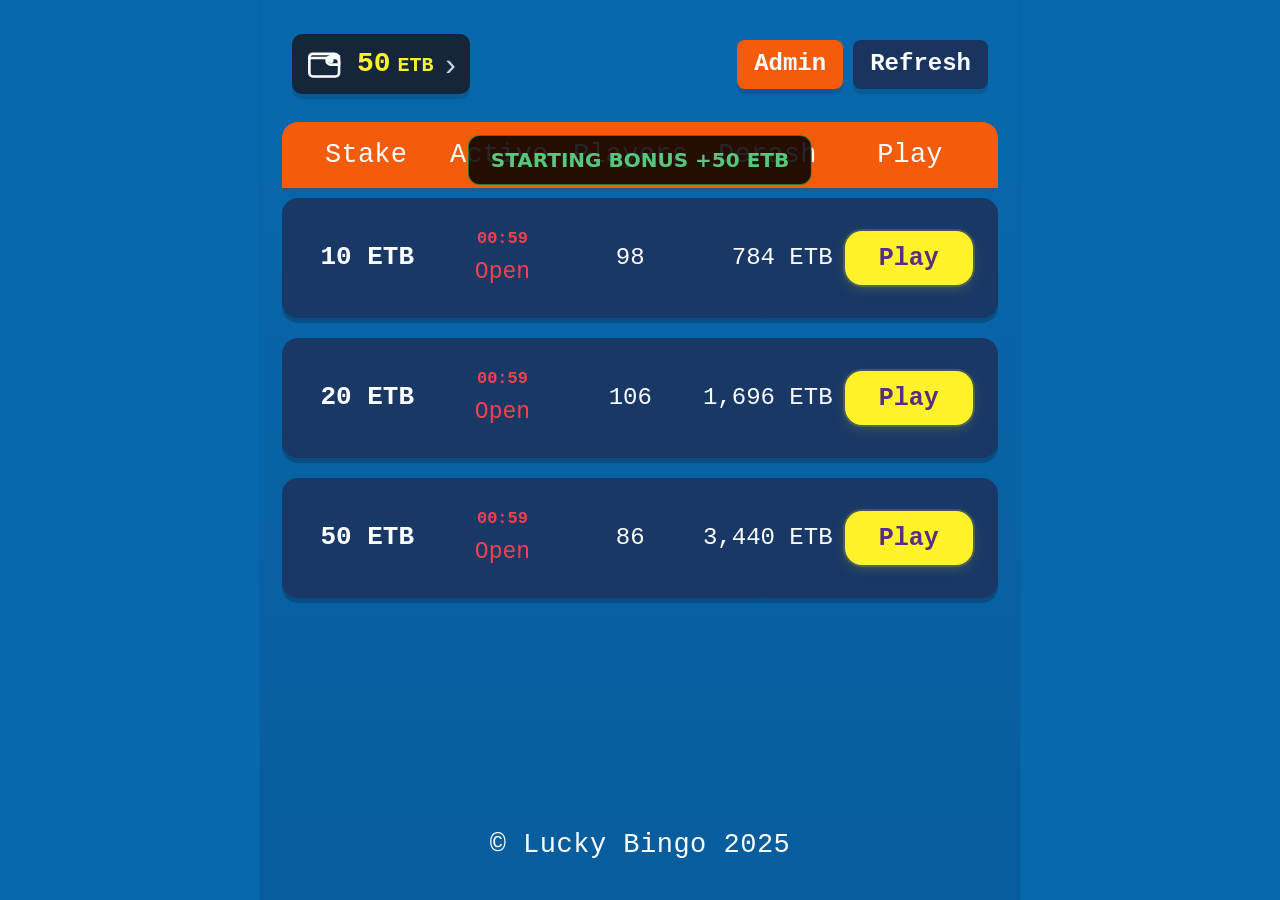
==== commit e1191b1d: "Add files via upload" ====
--- a/index.html
+++ b/index.html
@@ -57,11 +57,29 @@
 
           <!-- PICK CARDS -->
           <section class="lb-view lb-pick-view" id="view-pick">
-            <div class="lb-pick-statusbar">
-              <button type="button" class="lb-back" id="back-lobby">← Rooms</button>
-              <div class="lb-pick-status-balance"><span id="pick-balance">5</span> ETB</div>
-              <div class="lb-pick-status-state" id="pick-state">Waiting…</div>
-            </div>
+            <div class="lb-pick-room-summary" aria-label="Game lobby details">
+              <div class="lb-pick-room-title">
+                <span>GAME LOBBY</span>
+                <strong id="pick-room-title">10 birr Game Lobby</strong>
+              </div>
+              <div class="lb-pick-stat"><span>ENTRY</span><b id="pick-entry">10 ETB</b></div>
+              <div class="lb-pick-stat"><span>PLAYERS</span><b id="pick-players">—</b></div>
+              <div class="lb-pick-stat"><span>AVAIL</span><b id="pick-available">—</b></div>
+              <div class="lb-pick-stat"><span>TIME</span><b id="pick-time">00:00</b></div>
+            </div>
+
+            <div class="lb-pick-countdown-banner" id="pick-countdown-banner" role="status" aria-live="polite">
+              <span class="lb-pick-countdown-icon" aria-hidden="true">◷</span>
+              <span>Game starts in <strong id="pick-banner-secs">00:00</strong></span>
+            </div>
+
+            <section class="lb-winning-strip" aria-labelledby="winning-cards-title">
+              <div class="lb-winning-strip-head">
+                <strong id="winning-cards-title">LAST WINNING CARDS</strong>
+                <span>Recent winners</span>
+              </div>
+              <div class="lb-winning-cards" id="pick-winning-cards"></div>
+            </section>
 
             <div class="lb-pick-heading">
               <div>
@@ -98,33 +116,73 @@
               <span>Each selected cartela costs <b id="pick-cost">10</b> ETB</span>
             </div>
           </section>
-
-          <!-- LIVE GAME -->
-          <section class="lb-view" id="view-game">
-            <div class="lb-game-top">
-              <div class="lb-call">
-                <div class="lb-call-label">CALLING</div>
-                <div class="lb-call-ball" id="call-ball">—</div>
-                <div class="lb-call-meta"><span id="call-count">0</span> / 75</div>
-              </div>
-              <div class="lb-board" id="board"></div>
-            </div>
-
-            <div class="lb-mine-wrap">
-              <div class="lb-mine-head">
-                <span>YOUR CARDS</span>
-                <span id="game-pool">Prize 0 ETB</span>
-              </div>
-              <div class="lb-mine" id="mine-cards"></div>
-            </div>
-
-            <div class="lb-game-actions">
-              <button type="button" class="lb-bingo-btn" id="bingo-btn" disabled>BINGO!</button>
-              <button type="button" class="lb-leave" id="leave-game">LEAVE</button>
-            </div>
-            <div class="lb-status" id="game-status">Waiting for first call…</div>
-            <div class="lb-round-result" id="round-result" role="status" aria-live="assertive" hidden></div>
-          </section>
+<!-- LIVE GAME -->
+<section class="lb-view lb-game-view" id="view-game">
+  <header class="lb-game-summary" aria-label="Current round summary">
+    <div><span>DERASH</span><strong id="game-derash">0 ETB</strong></div>
+    <div><span>PLAYERS</span><strong id="game-players">0</strong></div>
+    <div><span>STAKE</span><strong id="game-stake">0 ETB</strong></div>
+    <div><span>CALLED</span><strong><b id="call-count">0</b>/75</strong></div>
+    <div><span>ROUND</span><strong id="game-round">—</strong></div>
+  </header>
+
+  <div class="lb-game-layout">
+    <section class="lb-number-board" aria-label="Bingo number board">
+      <div class="lb-number-board-head" aria-hidden="true">
+        <span>B</span><span>I</span><span>N</span><span>G</span><span>O</span>
+      </div>
+      <div class="lb-board" id="board"></div>
+    </section>
+
+    <section class="lb-game-main" aria-label="Live game controls">
+      <div class="lb-game-toolbar">
+        <span class="lb-live-pill"><i aria-hidden="true"></i> LIVE</span>
+        <label class="lb-auto-toggle"><input type="checkbox" id="auto-mark-toggle" checked /><span aria-hidden="true"></span><b>AUTO</b></label>
+      </div>
+
+      <div class="lb-call-panel">
+        <span class="lb-call-letter" id="call-letter">—</span>
+        <div class="lb-call-ball" id="call-ball">—</div>
+        <div class="lb-recent-calls" id="recent-calls" aria-label="Recent calls"></div>
+      </div>
+
+      <div class="lb-mine-wrap" id="mine-wrap">
+        <div class="lb-no-card-panel" id="no-card-panel">
+          <div class="lb-no-card-icon" aria-hidden="true"><span></span><i></i><b></b><em></em></div>
+          <strong id="no-card-title">ካርድ ይያዙ</strong>
+          <div class="lb-waiting-countdown" id="game-waiting-countdown" role="status" aria-live="polite" hidden>
+            <span>GAME STARTS IN</span>
+            <strong id="game-waiting-secs">00:00</strong>
+          </div>
+          <p id="no-card-message">በፍጥነት ተጫወቱ:: ይህ ካርድ ለመጫወት ይጠበቃል</p>
+          <p id="no-card-note">ደስታ ይሁን::</p>
+          <div class="lb-no-card-dots" id="no-card-dots" aria-hidden="true"><i></i><i></i><i></i></div>
+        </div>
+        <div class="lb-mine-head">
+          <strong>YOUR CARD (<span id="game-card-number">—</span>)</strong>
+          <span class="lb-card-live">LIVE</span>
+        </div>
+        <div class="lb-mine" id="mine-cards"></div>
+      </div>
+
+      <div class="lb-game-actions">
+        <button type="button" class="lb-bingo-btn" id="bingo-btn" disabled>🎉 BINGO!</button>
+        <button type="button" class="lb-no-card-button" id="no-card-button">NO CARD</button>
+        <button type="button" class="lb-leave" id="leave-game">LEAVE</button>
+      </div>
+      <div class="lb-status" id="game-status">Waiting for first call…</div>
+      <div class="lb-round-result" id="round-result" role="status" aria-live="assertive" hidden></div>
+    </section>
+  </div>
+
+  <nav class="lb-game-nav" aria-label="Game navigation">
+    <button type="button" class="is-active"><span class="lb-nav-icon lb-nav-game" aria-hidden="true">▦</span><b>GAME</b></button>
+    <button type="button"><span class="lb-nav-icon lb-nav-history" aria-hidden="true">◷</span><b>HISTORY</b></button>
+    <button type="button"><span class="lb-nav-icon lb-nav-profile" aria-hidden="true">♙</span><b>PROFILE</b></button>
+    <button type="button"><span class="lb-nav-icon lb-nav-deposit" aria-hidden="true">⇩</span><b>DEPOSIT</b></button>
+    <button type="button"><span class="lb-nav-icon lb-nav-settings" aria-hidden="true">☼</span><b>SETTINGS</b></button>
+  </nav>
+</section>
         </main>
 
         <!-- WALLET: provider instructions and request forms -->
--- a/style.css
+++ b/style.css
@@ -321,14 +321,23 @@
   outline: none;
 }
 
-.lb-room.is-locked {
+.lb-room.is-locked,
+.lb-room.is-closed {
   cursor: not-allowed;
 }
 
 .lb-room.is-locked:hover,
-.lb-room.is-locked:focus-visible {
+.lb-room.is-locked:focus-visible,
+.lb-room.is-closed:hover,
+.lb-room.is-closed:focus-visible,
+.lb-room:disabled:hover,
+.lb-room:disabled:focus-visible {
   background: var(--panel);
   transform: none;
+}
+
+.lb-room:disabled {
+  opacity: 0.72;
 }
 
 .lb-room-stake,
@@ -348,19 +357,115 @@
 }
 
 .lb-room-active {
-  display: flex;
-  align-items: center;
+  position: relative;
+  display: flex;
+  align-items: flex-end;
   justify-content: center;
   min-height: 54px;
+  padding-top: 8px;
   color: var(--muted);
   font-size: clamp(16px, 2.9vw, 23px);
   line-height: 1.1;
   white-space: normal;
 }
 
-.lb-room-active.is-ready {
-  color: var(--green);
+.lb-room-active.is-live {
+  color: var(--white);
+}
+
+.lb-room-active-copy {
+  display: block;
+}
+
+.lb-active-badge {
+  position: absolute;
+  top: -1px;
+  left: 50%;
+  z-index: 1;
+  display: inline-flex;
+  align-items: center;
+  gap: 7px;
+  min-width: 0;
+  padding: 3px 7px 3px 10px;
+  border: 2px solid #39bd69;
+  border-radius: 15px;
+  background: linear-gradient(90deg, #ed4e50 0%, #ed4e50 79%, #22bd5a 79%, #22bd5a 100%);
+  color: var(--white);
+  font-size: clamp(11px, 2.05vw, 16px);
+  font-weight: 800;
+  line-height: 1;
+  white-space: nowrap;
+  transform: translateX(-50%);
+  box-shadow: 0 2px 0 rgba(19, 74, 54, 0.27);
+}
+
+.lb-active-badge i {
+  width: 10px;
+  height: 10px;
+  flex: 0 0 auto;
+  border-radius: 50%;
+  background: #f2383f;
+  animation: lb-live-dot 0.95s ease-in-out infinite;
+}
+
+.lb-room-active.is-countdown {
+  color: var(--red);
+}
+
+.lb-countdown-badge {
+  position: absolute;
+  top: -1px;
+  left: 50%;
+  display: inline-block;
+  color: var(--red);
+  font-family: Consolas, "Courier New", monospace;
+  font-size: clamp(12px, 2.15vw, 17px);
+  font-weight: 800;
+  line-height: 1;
+  white-space: nowrap;
+  transform: translateX(-50%);
+  animation: lb-countdown-blink 0.9s steps(2, start) infinite;
+}
+
+.lb-room-active.is-paused {
+  color: var(--muted);
   font-weight: 700;
+}
+
+.lb-room-paused {
+  display: inline-flex;
+  align-items: center;
+  justify-content: center;
+  padding: 8px 12px;
+  border-radius: 12px;
+  background: rgba(183, 195, 215, 0.13);
+  color: var(--muted);
+  font-size: 0.78em;
+  font-weight: 700;
+  text-transform: uppercase;
+}
+
+@keyframes lb-live-dot {
+  0%,
+  100% {
+    opacity: 1;
+    transform: scale(1);
+  }
+  50% {
+    opacity: 0.45;
+    transform: scale(0.82);
+  }
+}
+
+@keyframes lb-countdown-blink {
+  0%,
+  49% {
+    opacity: 1;
+  }
+  50%,
+  100% {
+    opacity: 0.22;
+  }
 }
 
 .lb-room-players,
@@ -397,9 +502,27 @@
   box-shadow: 0 0 0 2px rgba(255, 242, 41, 0.15), 0 4px 12px rgba(255, 242, 41, 0.16);
 }
 
+.lb-room-play.is-disabled {
+  background: rgba(183, 195, 215, 0.18);
+  color: #8794aa;
+  box-shadow: none;
+  filter: grayscale(0.35);
+}
+
 .lb-room:hover .lb-room-play.is-enabled,
 .lb-room:focus-visible .lb-room-play.is-enabled {
   background: #ffff75;
+}
+
+.lb-empty-rooms {
+  margin: 18px 0;
+  padding: 28px 16px;
+  border-radius: 16px;
+  background: var(--panel);
+  color: var(--muted);
+  font-family: Consolas, "Courier New", monospace;
+  font-size: 18px;
+  text-align: center;
 }
 
 .lb-footer {
@@ -1115,6 +1238,173 @@
   white-space: nowrap;
 }
 
+.lb-pick-room-summary {
+  display: grid;
+  grid-template-columns: minmax(190px, 1.7fr) repeat(4, minmax(70px, 0.72fr));
+  gap: 8px;
+  margin-top: 12px;
+  padding: 12px 10px;
+  border: 1px solid rgba(66, 216, 162, 0.28);
+  border-radius: 15px;
+  background: rgba(3, 49, 43, 0.72);
+  font-family: Consolas, "Courier New", monospace;
+}
+
+.lb-pick-room-title,
+.lb-pick-stat {
+  min-width: 0;
+  padding: 2px 8px;
+}
+
+.lb-pick-room-title {
+  display: flex;
+  flex-direction: column;
+  justify-content: center;
+  gap: 4px;
+}
+
+.lb-pick-room-title span,
+.lb-pick-stat span {
+  color: #69ddb0;
+  font-size: 10px;
+  font-weight: 800;
+  letter-spacing: 0.7px;
+}
+
+.lb-pick-room-title strong {
+  overflow: hidden;
+  color: #e0ffef;
+  font-size: clamp(16px, 2.8vw, 22px);
+  text-overflow: ellipsis;
+  white-space: nowrap;
+}
+
+.lb-pick-stat {
+  display: flex;
+  flex-direction: column;
+  justify-content: center;
+  gap: 4px;
+  border-left: 1px solid rgba(66, 216, 162, 0.2);
+  text-align: center;
+}
+
+.lb-pick-stat b {
+  overflow: hidden;
+  color: #2bc891;
+  font-size: clamp(14px, 2.4vw, 19px);
+  text-overflow: ellipsis;
+  white-space: nowrap;
+}
+
+.lb-pick-countdown-banner {
+  display: flex;
+  align-items: center;
+  justify-content: center;
+  gap: 10px;
+  min-height: 50px;
+  margin-top: 10px;
+  padding: 8px 15px;
+  border: 1px solid rgba(255, 210, 74, 0.55);
+  border-radius: 13px;
+  background: linear-gradient(100deg, rgba(104, 68, 32, 0.45), rgba(63, 78, 38, 0.5));
+  color: #fff4bd;
+  font-family: Consolas, "Courier New", monospace;
+  font-size: clamp(15px, 2.7vw, 22px);
+  font-weight: 800;
+}
+
+.lb-pick-countdown-banner strong {
+  color: #fff229;
+}
+
+.lb-pick-countdown-icon {
+  color: #ffe16b;
+  font-size: 26px;
+  line-height: 1;
+}
+
+.lb-winning-strip {
+  margin-top: 10px;
+  padding: 10px;
+  border: 1px solid rgba(67, 216, 163, 0.35);
+  border-radius: 13px;
+  background: rgba(12, 78, 64, 0.7);
+}
+
+.lb-winning-strip-head {
+  display: flex;
+  align-items: center;
+  justify-content: space-between;
+  gap: 10px;
+  margin: 0 1px 8px;
+  font-family: Consolas, "Courier New", monospace;
+}
+
+.lb-winning-strip-head strong {
+  color: #d9ffec;
+  font-size: 12px;
+  letter-spacing: 0.4px;
+}
+
+.lb-winning-strip-head span {
+  color: #5ed4a3;
+  font-size: 10px;
+}
+
+.lb-winning-cards {
+  display: grid;
+  grid-template-columns: repeat(4, minmax(0, 1fr));
+  gap: 7px;
+}
+
+.lb-winning-card {
+  display: flex;
+  align-items: center;
+  gap: 7px;
+  min-width: 0;
+  padding: 7px;
+  border: 1px solid rgba(202, 255, 231, 0.25);
+  border-radius: 9px;
+  background: rgba(4, 55, 48, 0.78);
+  font-family: Consolas, "Courier New", monospace;
+}
+
+.lb-winning-card > strong {
+  display: grid;
+  place-items: center;
+  min-width: 39px;
+  min-height: 30px;
+  padding: 0 4px;
+  border-radius: 7px;
+  background: #e8fff2;
+  color: #0e7660;
+  font-size: 12px;
+}
+
+.lb-winning-card > div {
+  display: flex;
+  flex-direction: column;
+  min-width: 0;
+  gap: 2px;
+}
+
+.lb-winning-card b,
+.lb-winning-card small {
+  overflow: hidden;
+  text-overflow: ellipsis;
+  white-space: nowrap;
+}
+
+.lb-winning-card b {
+  color: #e4fff1;
+  font-size: 11px;
+}
+
+.lb-winning-card small {
+  color: #73caae;
+  font-size: 9px;
+}
+
 .lb-pick-heading {
   display: flex;
   align-items: end;
@@ -1504,161 +1794,667 @@
   cursor: default;
 }
 
-.lb-game-top {
-  display: grid;
-  grid-template-columns: 140px 1fr;
+.lb-game-waiting {
+  display: grid;
+  place-items: center;
+  min-height: min(600px, 70dvh);
+  margin: auto 0;
+  padding: 34px 22px;
+  border: 2px solid #1ab883;
+  border-radius: 24px;
+  background: radial-gradient(circle at 50% 0%, rgba(26, 184, 131, 0.2), transparent 50%), #043730;
+  color: #dffff0;
+  text-align: center;
+  box-shadow: 0 16px 28px rgba(0, 0, 0, 0.18);
+}
+
+.lb-game-waiting[hidden] {
+  display: none;
+}
+
+.lb-game-waiting-icon {
+  display: grid;
+  place-items: center;
+  width: 66px;
+  height: 66px;
+  margin-bottom: 13px;
+  border: 2px solid #ffe16b;
+  border-radius: 50%;
+  color: #ffe16b;
+  font-size: 34px;
+  animation: lb-waiting-pulse 1.2s ease-in-out infinite;
+}
+
+.lb-game-waiting-kicker {
+  color: #4bd6a0;
+  font-family: Consolas, "Courier New", monospace;
+  font-size: 12px;
+  font-weight: 900;
+  letter-spacing: 2px;
+}
+
+.lb-game-waiting h2 {
+  margin-top: 7px;
+  color: #effff7;
+  font-size: clamp(29px, 7vw, 46px);
+}
+
+.lb-game-waiting > p {
+  margin-top: 9px;
+  color: #70d9b0;
+  font-family: Consolas, "Courier New", monospace;
+  font-size: 17px;
+}
+
+.lb-game-waiting > p strong {
+  color: #fff229;
+  font-size: 25px;
+}
+
+.lb-game-waiting-stats {
+  display: flex;
+  justify-content: center;
+  gap: 9px;
+  width: min(100%, 370px);
+  margin-top: 22px;
+}
+
+.lb-game-waiting-stats span,
+.lb-game-waiting-cards {
+  padding: 11px 15px;
+  border: 1px solid rgba(84, 218, 169, 0.32);
+  border-radius: 11px;
+  background: rgba(1, 43, 38, 0.56);
+  color: #66d9ad;
+  font-family: Consolas, "Courier New", monospace;
+  font-size: 12px;
+}
+
+.lb-game-waiting-stats span {
+  flex: 1;
+}
+
+.lb-game-waiting-stats b {
+  display: block;
+  margin-bottom: 2px;
+  color: #e3fff0;
+  font-size: 19px;
+}
+
+.lb-game-waiting-cards {
+  display: flex;
+  align-items: center;
+  justify-content: space-between;
   gap: 12px;
-  margin-bottom: 10px;
-}
-
-.lb-call {
-  display: flex;
-  flex-direction: column;
+  width: min(100%, 370px);
+  margin-top: 10px;
+  text-align: left;
+}
+
+.lb-game-waiting-cards strong {
+  color: #fff229;
+  font-size: 16px;
+}
+
+.lb-game-waiting-note {
+  max-width: 370px;
+  color: #3da983 !important;
+  font-size: 11px !important;
+  line-height: 1.5;
+}
+
+.lb-game-waiting-leave {
+  margin-top: 23px;
+  border-color: rgba(255, 255, 255, 0.24);
+}
+
+@keyframes lb-waiting-pulse {
+  0%, 100% { transform: scale(1); box-shadow: 0 0 0 0 rgba(255, 225, 107, 0.18); }
+  50% { transform: scale(1.06); box-shadow: 0 0 0 10px rgba(255, 225, 107, 0); }
+}
+
+.lb-game-view {
+  padding: 0;
+  overflow: hidden;
+  background: #000;
+  color: #f5f5f7;
+}
+
+.lb-game-summary {
+  display: grid;
+  grid-template-columns: repeat(5, minmax(0, 1fr));
+  flex: 0 0 auto;
+  min-height: 105px;
+  border-top: 4px solid #1c2734;
+  border-bottom: 2px solid #0b0c10;
+  background: #000;
+}
+
+.lb-game-summary > div {
+  display: flex;
   align-items: center;
   justify-content: center;
-  padding: 10px;
-  border: 1px solid var(--line);
+  flex-direction: column;
+  gap: 11px;
+  min-width: 0;
+  border-right: 1px solid #15171b;
+  text-align: center;
+}
+
+.lb-game-summary > div:last-child {
+  border-right: 0;
+}
+
+.lb-game-summary span {
+  color: #dedde1;
+  font-size: clamp(12px, 1.8vw, 17px);
+  font-weight: 800;
+  letter-spacing: 1.1px;
+}
+
+.lb-game-summary strong {
+  overflow: hidden;
+  color: #f7f7f8;
+  font-family: Arial, sans-serif;
+  font-size: clamp(18px, 3vw, 28px);
+  font-weight: 800;
+  line-height: 1;
+  text-overflow: ellipsis;
+  white-space: nowrap;
+}
+
+.lb-game-summary strong b {
+  font: inherit;
+}
+
+.lb-game-layout {
+  display: grid;
+  grid-template-columns: 31.5% 68.5%;
+  flex: 1;
+  min-height: 0;
+}
+
+.lb-number-board {
+  min-width: 0;
+  padding: 17px 11px 15px 21px;
+  border-right: 2px solid #18191c;
+  background: #121111;
+}
+
+.lb-number-board-head {
+  display: grid;
+  grid-template-columns: repeat(5, minmax(0, 1fr));
+  gap: 10px;
+  margin-bottom: 11px;
+}
+
+.lb-number-board-head span {
+  display: grid;
+  place-items: center;
+  min-height: 58px;
   border-radius: 14px;
-  background: rgba(0, 0, 0, 0.28);
-}
-
-.lb-call-label {
-  color: var(--muted);
-  font-size: 11px;
+  color: #f8f8fb;
+  font-family: Arial, sans-serif;
+  font-size: clamp(20px, 3.5vw, 29px);
+  font-weight: 800;
+}
+
+.lb-number-board-head span:nth-child(1) { background: #7985f4; }
+.lb-number-board-head span:nth-child(2) { background: #b275ee; }
+.lb-number-board-head span:nth-child(3) { background: #f23c5e; }
+.lb-number-board-head span:nth-child(4) { background: #1ebd61; }
+.lb-number-board-head span:nth-child(5) { background: #f5903d; }
+
+.lb-board {
+  display: grid;
+  grid-template-columns: repeat(5, minmax(0, 1fr));
+  grid-template-rows: repeat(15, minmax(0, 1fr));
+  gap: 8px 10px;
+  height: calc(100% - 69px);
+  padding: 0;
+  border: 0;
+  border-radius: 0;
+  background: transparent;
+}
+
+.lb-dot {
+  display: grid;
+  place-items: center;
+  min-width: 0;
+  min-height: 0;
+  aspect-ratio: auto;
+  border: 2px solid #29282b;
+  border-radius: 14px;
+  background: #242120;
+  color: #e3e3e8;
+  font-family: Arial, sans-serif;
+  font-size: clamp(15px, 2.2vw, 23px);
+  font-weight: 800;
+}
+
+.lb-dot.is-on {
+  border-color: #6162d8;
+  background: radial-gradient(circle at 35% 28%, #bdc2ff 0%, #6d6cf4 42%, #272567 100%);
+  color: #fff;
+  box-shadow: 0 0 16px rgba(109, 108, 244, 0.86), inset 0 0 9px rgba(255, 255, 255, 0.2);
+}
+
+.lb-game-main {
+  min-width: 0;
+  padding: 16px 20px 0 21px;
+  background: #000;
+}
+
+.lb-game-toolbar {
+  display: flex;
+  align-items: center;
+  justify-content: space-between;
+  height: 45px;
+}
+
+.lb-live-pill {
+  display: inline-flex;
+  align-items: center;
+  gap: 10px;
+  min-height: 44px;
+  padding: 0 21px;
+  border: 1px solid #075f48;
+  border-radius: 24px;
+  background: linear-gradient(180deg, #062c22, #031d18);
+  color: #39ce9a;
+  font-size: clamp(17px, 2.8vw, 25px);
   font-weight: 800;
   letter-spacing: 1px;
 }
 
+.lb-live-pill i {
+  width: 12px;
+  height: 12px;
+  border-radius: 50%;
+  background: #119b70;
+  box-shadow: 0 0 12px rgba(17, 155, 112, 0.65);
+}
+
+.lb-auto-toggle {
+  display: inline-flex;
+  align-items: center;
+  gap: 11px;
+  color: #85848c;
+  font-size: clamp(16px, 2.5vw, 23px);
+  font-weight: 800;
+}
+
+.lb-auto-toggle input {
+  position: absolute;
+  opacity: 0;
+  pointer-events: none;
+}
+
+.lb-auto-toggle span {
+  position: relative;
+  display: block;
+  width: 76px;
+  height: 42px;
+  border-radius: 24px;
+  background: #22252e;
+}
+
+.lb-auto-toggle span::after {
+  position: absolute;
+  top: 5px;
+  right: 5px;
+  width: 32px;
+  height: 32px;
+  border-radius: 50%;
+  background: #777983;
+  content: "";
+}
+
+.lb-auto-toggle input:checked + span {
+  background: #282c39;
+}
+
+.lb-auto-toggle input:checked + span::after {
+  background: #f2f2f4;
+}
+
+.lb-call-panel {
+  display: grid;
+  grid-template-columns: 52px 100px 1fr;
+  align-items: center;
+  gap: 14px;
+  min-height: 140px;
+  margin-top: 16px;
+  padding: 12px 20px;
+  border: 2px solid #111216;
+  border-radius: 30px;
+  background: #000;
+  box-shadow: inset 0 1px 0 rgba(255, 255, 255, 0.03);
+}
+
+.lb-call-letter {
+  color: #77777e;
+  font-size: clamp(18px, 2.5vw, 24px);
+  font-weight: 800;
+  text-align: center;
+}
+
 .lb-call-ball {
   display: grid;
   place-items: center;
-  width: 78px;
-  height: 78px;
-  margin: 8px 0;
+  width: 100px;
+  height: 100px;
+  margin: 0;
   border-radius: 50%;
-  background: radial-gradient(circle at 32% 28%, #fff, #7dffb0 55%, #1fbb62);
-  color: #123018;
-  font-size: 28px;
+  background: radial-gradient(circle at 32% 25%, #fff3ff 0%, #d18cfb 26%, #a450e7 58%, #54247c 100%);
+  color: #fff;
+  font-family: Arial, sans-serif;
+  font-size: clamp(30px, 4.6vw, 48px);
+  font-weight: 800;
+  box-shadow: 0 0 22px rgba(202, 132, 255, 0.64), 0 0 52px rgba(175, 100, 245, 0.34);
+}
+
+.lb-recent-calls {
+  display: flex;
+  align-items: center;
+  justify-content: flex-end;
+  gap: 17px;
+}
+
+.lb-recent-call {
+  display: flex;
+  align-items: center;
+  flex-direction: column;
+  gap: 5px;
+  color: #e7e5e8;
+  font-size: 18px;
+  font-weight: 800;
+}
+
+.lb-recent-call i {
+  display: grid;
+  place-items: center;
+  width: 63px;
+  height: 63px;
+  border-radius: 50%;
+  background: radial-gradient(circle at 30% 24%, #e7c9fc, #6d3d9d 58%, #281a37);
+  color: #dedde4;
+  font-style: normal;
+  font-size: 20px;
+}
+
+.lb-recent-call:nth-child(2) i { background: radial-gradient(circle at 30% 24%, #d4daff, #5f6eb4 58%, #242a4a); }
+.lb-recent-call:nth-child(3) i { background: radial-gradient(circle at 30% 24%, #efa2b5, #92354f 58%, #351622); }
+
+.lb-mine-wrap {
+  position: relative;
+  display: flex;
+  min-height: 0;
+  margin-top: 22px;
+  padding: 31px 31px 24px;
+  flex-direction: column;
+  border: 2px solid #1a1614;
+  border-radius: 34px;
+  background: #0d0b0a;
+}
+
+.lb-mine-wrap > .lb-mine-head {
+  display: flex;
+  margin-bottom: 22px;
+  color: #9c9ba4;
+  font-size: clamp(20px, 2.8vw, 27px);
+  letter-spacing: 1px;
+}
+
+.lb-mine-head strong {
+  font: inherit;
+}
+
+.lb-card-live {
+  color: #137453;
+  font-size: 0.8em;
+}
+
+.lb-mine {
+  display: grid;
+  grid-template-columns: repeat(auto-fit, minmax(130px, 1fr));
+  gap: 11px;
+  overflow: auto;
+  padding-bottom: 0;
+}
+
+.lb-mine > .lb-card:only-child {
+  width: auto;
+}
+
+.lb-card {
+  padding: 0;
+  border: 0;
+  border-radius: 0;
+  background: transparent;
+}
+
+.lb-card-id {
+  display: none;
+}
+
+.lb-binghead,
+.lb-cells {
+  display: grid;
+  grid-template-columns: repeat(5, 1fr);
+  gap: 10px;
+}
+
+.lb-binghead {
+  margin-bottom: 10px;
+}
+
+.lb-binghead span {
+  display: grid;
+  place-items: center;
+  min-height: 80px;
+  border-radius: 15px;
+  color: #fff;
+  font-size: clamp(25px, 4vw, 34px);
   font-weight: 900;
-  box-shadow: 0 8px 20px rgba(61, 255, 122, 0.35);
-}
-
-.lb-call-meta {
-  color: var(--muted);
-  font-size: 12px;
-  font-weight: 700;
-}
-
-.lb-board {
-  display: grid;
-  grid-template-columns: repeat(15, 1fr);
-  align-content: start;
-  gap: 3px;
-  padding: 8px;
-  border: 1px solid var(--line);
-  border-radius: 14px;
-  background: rgba(0, 0, 0, 0.28);
-}
-
-.lb-dot {
+}
+
+.lb-binghead span:nth-child(1) { background: #7985f4; }
+.lb-binghead span:nth-child(2) { background: #b275ee; }
+.lb-binghead span:nth-child(3) { background: #f23c5e; }
+.lb-binghead span:nth-child(4) { background: #1ebd61; }
+.lb-binghead span:nth-child(5) { background: #f5903d; }
+
+.lb-cell {
   display: grid;
   place-items: center;
   aspect-ratio: 1;
-  border-radius: 50%;
-  background: rgba(255, 255, 255, 0.04);
-  color: #6f8578;
-  font-size: 9px;
+  border: 2px solid #171519;
+  border-radius: 14px;
+  background: #080808;
+  color: #fff;
+  font-family: Arial, sans-serif;
+  font-size: clamp(20px, 3.4vw, 31px);
   font-weight: 800;
 }
 
-.lb-dot.is-on {
-  background: radial-gradient(circle at 35% 30%, #fff6c8, #ffd24a 60%, #c48a10);
-  color: #123018;
-  box-shadow: 0 0 8px rgba(255, 210, 74, 0.45);
-}
-
-.lb-mine-wrap {
-  display: flex;
-  flex: 1;
-  min-height: 0;
-  flex-direction: column;
-}
-
-.lb-mine-head {
-  display: flex;
-  justify-content: space-between;
-  margin-bottom: 8px;
-  color: var(--muted);
-  font-size: 12px;
-  font-weight: 800;
-}
-
-.lb-mine {
-  display: grid;
-  grid-template-columns: repeat(auto-fill, minmax(180px, 1fr));
-  gap: 10px;
-  overflow: auto;
-  padding-bottom: 6px;
-}
-
-/* A single selected cartela stays the same compact width as a multi-card row. */
-.lb-mine > .lb-card:only-child {
-  width: 180px;
-}
-
-.lb-card {
-  padding: 8px;
-  border: 1px solid var(--line);
-  border-radius: 12px;
-  background: linear-gradient(180deg, rgba(24, 70, 44, 0.9), rgba(8, 28, 18, 0.95));
-}
-
-.lb-card-id {
-  margin-bottom: 4px;
-  color: var(--yellow);
-  font-size: 11px;
-  font-weight: 800;
-}
-
-.lb-binghead,
-.lb-cells {
-  display: grid;
-  grid-template-columns: repeat(5, 1fr);
-  gap: 3px;
-}
-
-.lb-binghead {
-  margin-bottom: 3px;
-}
-
-.lb-binghead span {
-  color: var(--yellow);
+.lb-cell.is-free {
+  background: #5b5ce9;
+  color: #8490ff;
+  font-size: clamp(24px, 4vw, 39px);
+}
+
+.lb-cell.is-hit {
+  background: linear-gradient(150deg, #9298ff, #4c49e8 65%, #282689);
+  color: #fff;
+  box-shadow: 0 0 15px rgba(90, 89, 242, 0.7);
+}
+
+.lb-cell.is-callable {
+  cursor: pointer;
+  outline: 2px dashed rgba(255, 225, 122, 0.8);
+  outline-offset: -4px;
+}
+
+.lb-cell.is-callable:hover {
+  background: linear-gradient(150deg, #b9bdff, #6260f2 65%, #322f9d);
+}
+
+.lb-cell.is-win {
+  outline: 3px solid #fff18e;
+}
+
+.lb-no-card-panel {
+  display: grid;
+  place-items: center;
+  min-height: 390px;
+  padding: 40px 25px;
+  border: 2px solid #151221;
+  border-radius: 34px;
+  background: linear-gradient(160deg, rgba(5, 4, 9, 0.8), rgba(1, 1, 3, 0.98));
+  color: #efedf1;
+  text-align: center;
+}
+
+.lb-no-card-panel > strong {
+  margin-top: 33px;
+  font-size: clamp(24px, 3.6vw, 34px);
+}
+
+.lb-no-card-panel.has-held-card > strong {
+  margin-top: 0;
+  color: #fff;
+  font-family: Arial, sans-serif;
+  font-size: clamp(28px, 5vw, 48px);
+  letter-spacing: 1px;
+}
+
+.lb-waiting-countdown {
+  display: grid;
+  gap: 5px;
+  margin-top: 24px;
+  padding: 10px 18px;
+  border: 1px solid rgba(255, 225, 107, 0.38);
+  border-radius: 13px;
+  background: rgba(36, 30, 8, 0.55);
+  color: #ffe16b;
+  font-family: Consolas, "Courier New", monospace;
+  text-align: center;
+}
+
+.lb-waiting-countdown span {
   font-size: 11px;
   font-weight: 900;
-  text-align: center;
-}
-
-.lb-cell {
+  letter-spacing: 1.1px;
+}
+
+.lb-waiting-countdown strong {
+  color: #fff229;
+  font-size: clamp(27px, 5vw, 42px);
+  line-height: 1;
+}
+
+.lb-waiting-countdown.is-urgent strong {
+  color: #ff9ca5;
+  animation: lb-timer-pulse 0.8s ease-in-out infinite alternate;
+}
+
+.lb-no-card-panel > p {
+  max-width: 520px;
+  margin-top: 22px;
+  color: #f0eef1;
+  font-size: clamp(16px, 2.3vw, 23px);
+  font-weight: 700;
+  line-height: 1.5;
+}
+
+.lb-no-card-icon {
+  position: relative;
   display: grid;
   place-items: center;
-  aspect-ratio: 1;
-  border-radius: 6px;
-  background: rgba(0, 0, 0, 0.28);
-  color: var(--white);
+  width: 98px;
+  height: 98px;
+  border: 2px solid #111026;
+  border-radius: 29px;
+  color: #7076de;
+  box-shadow: inset 0 0 20px rgba(69, 68, 177, 0.06);
+}
+
+.lb-no-card-icon::before {
+  position: absolute;
+  width: 45px;
+  height: 45px;
+  border: 4px solid #676bd7;
+  border-radius: 8px;
+  content: "";
+}
+
+.lb-no-card-icon span,
+.lb-no-card-icon i,
+.lb-no-card-icon b,
+.lb-no-card-icon em {
+  position: absolute;
+  width: 5px;
+  height: 5px;
+  border-radius: 1px;
+  background: #8588f2;
+}
+
+.lb-no-card-icon span { transform: translate(-12px, -12px); }
+.lb-no-card-icon i { transform: translate(12px, -12px); }
+.lb-no-card-icon b { transform: translate(-12px, 12px); }
+.lb-no-card-icon em { transform: translate(12px, 12px); }
+
+.lb-no-card-dots {
+  display: flex;
+  gap: 8px;
+  margin-top: 35px;
+}
+
+.lb-no-card-dots i {
+  width: 9px;
+  height: 9px;
+  border-radius: 50%;
+  background: #1d1c56;
+}
+
+.lb-no-card-dots i:nth-child(2) { background: #2d2b93; }
+.lb-no-card-dots i:nth-child(3) { background: #201f72; }
+
+.lb-no-card-button {
+  display: none;
+}
+
+.lb-game-actions {
+  display: flex;
+  gap: 10px;
+  margin-top: 21px;
+}
+
+.lb-game-actions .lb-no-card-button {
+  flex: 1;
+  height: 54px;
+  border: 0;
+  border-radius: 12px;
+  background: #252330;
+  color: #efedf6;
+  font-size: 18px;
+  font-weight: 900;
+  letter-spacing: 0.6px;
+  cursor: pointer;
+}
+
+.lb-status {
+  min-height: 18px;
+  margin-top: 8px;
+  color: var(--yellow);
   font-size: 13px;
   font-weight: 800;
-}
-
-.lb-cell.is-free {
-  background: rgba(255, 210, 74, 0.2);
-  color: var(--yellow);
-  font-size: 10px;
-}
-
-.lb-cell.is-hit {
-  background: linear-gradient(180deg, #8dffb1, #20c463);
-  color: #062012;
-  box-shadow: 0 0 8px rgba(61, 255, 122, 0.4);
+  text-align: center;
+}
+
+.lb-game-nav {
+  display: none;
 }
 
 .lb-cell.is-win {
@@ -1850,6 +2646,340 @@
     padding: 25px 12px 20px;
   }
 
+  .lb-game-view {
+    padding: 0;
+    overflow: hidden;
+  }
+
+  .lb-game-summary {
+    min-height: 91px;
+    border-top-width: 4px;
+  }
+
+  .lb-game-summary > div {
+    gap: 9px;
+  }
+
+  .lb-game-summary span {
+    font-size: clamp(10px, 2.7vw, 14px);
+    letter-spacing: 0.7px;
+  }
+
+  .lb-game-summary strong {
+    font-size: clamp(15px, 4vw, 22px);
+  }
+
+  .lb-game-layout {
+    grid-template-columns: 42% 58%;
+    min-height: 0;
+  }
+
+  .lb-number-board {
+    padding: 14px 8px 10px 21px;
+  }
+
+  .lb-number-board-head {
+    gap: 10px;
+    margin-bottom: 10px;
+  }
+
+  .lb-number-board-head span {
+    min-height: 48px;
+    border-radius: 12px;
+    font-size: clamp(16px, 4.3vw, 23px);
+  }
+
+  .lb-board {
+    gap: 7px 9px;
+    height: calc(100% - 58px);
+  }
+
+  .lb-dot {
+    border-radius: 12px;
+    font-size: clamp(13px, 3.8vw, 20px);
+  }
+
+  .lb-game-main {
+    padding: 14px 20px 0 18px;
+  }
+
+  .lb-game-toolbar {
+    height: 38px;
+  }
+
+  .lb-live-pill {
+    gap: 7px;
+    min-height: 38px;
+    padding: 0 14px;
+    font-size: clamp(14px, 3.5vw, 19px);
+  }
+
+  .lb-live-pill i {
+    width: 9px;
+    height: 9px;
+  }
+
+  .lb-auto-toggle {
+    gap: 7px;
+    font-size: clamp(13px, 3.5vw, 19px);
+  }
+
+  .lb-auto-toggle span {
+    width: 57px;
+    height: 32px;
+  }
+
+  .lb-auto-toggle span::after {
+    top: 4px;
+    right: 4px;
+    width: 24px;
+    height: 24px;
+  }
+
+  .lb-call-panel {
+    grid-template-columns: 25px 61px 1fr;
+    gap: 8px;
+    min-height: 100px;
+    margin-top: 12px;
+    padding: 8px 10px;
+    border-radius: 22px;
+  }
+
+  .lb-call-letter {
+    font-size: 16px;
+  }
+
+  .lb-call-ball {
+    width: 61px;
+    height: 61px;
+    font-size: 26px;
+  }
+
+  .lb-recent-calls {
+    gap: 7px;
+  }
+
+  .lb-recent-call {
+    gap: 3px;
+    font-size: 12px;
+  }
+
+  .lb-recent-call i {
+    width: 39px;
+    height: 39px;
+    font-size: 13px;
+  }
+
+  .lb-mine-wrap {
+    min-height: 0;
+    margin-top: 16px;
+    padding: 21px 16px 17px;
+    border-radius: 25px;
+  }
+
+  .lb-mine-wrap > .lb-mine-head {
+    margin-bottom: 15px;
+    font-size: clamp(14px, 3.9vw, 21px);
+  }
+
+  .lb-binghead,
+  .lb-cells {
+    gap: 5px;
+  }
+
+  .lb-binghead {
+    margin-bottom: 6px;
+  }
+
+  .lb-binghead span {
+    min-height: 47px;
+    border-radius: 9px;
+    font-size: clamp(17px, 4.4vw, 26px);
+  }
+
+  .lb-cell {
+    border-radius: 9px;
+    font-size: clamp(14px, 3.8vw, 23px);
+  }
+
+  .lb-no-card-panel {
+    min-height: min(425px, 38dvh);
+    padding: 24px 12px;
+    border-radius: 25px;
+  }
+
+  .lb-no-card-icon {
+    width: 65px;
+    height: 65px;
+    border-radius: 20px;
+  }
+
+  .lb-no-card-icon::before {
+    width: 31px;
+    height: 31px;
+    border-width: 3px;
+  }
+
+  .lb-no-card-panel > strong {
+    margin-top: 21px;
+    font-size: clamp(15px, 4vw, 23px);
+  }
+
+  .lb-no-card-panel.has-held-card > strong {
+    margin-top: 0;
+    font-size: clamp(24px, 6vw, 36px);
+  }
+
+  .lb-waiting-countdown {
+    margin-top: 16px;
+    padding: 8px 13px;
+  }
+
+  .lb-waiting-countdown span {
+    font-size: 9px;
+  }
+
+  .lb-waiting-countdown strong {
+    font-size: clamp(23px, 6vw, 33px);
+  }
+
+  .lb-no-card-panel > p {
+    margin-top: 14px;
+    font-size: clamp(10px, 2.7vw, 15px);
+  }
+
+  .lb-no-card-dots {
+    gap: 5px;
+    margin-top: 20px;
+  }
+
+  .lb-no-card-dots i {
+    width: 6px;
+    height: 6px;
+  }
+
+  .lb-game-nav {
+    display: grid;
+    grid-template-columns: repeat(5, 1fr);
+    min-height: 74px;
+    margin: 0 11%;
+    border: 2px solid #16151c;
+    border-bottom: 0;
+    border-radius: 38px 38px 0 0;
+    background: #080807;
+  }
+
+  .lb-game-nav button {
+    display: flex;
+    align-items: center;
+    justify-content: flex-end;
+    flex-direction: column;
+    gap: 4px;
+    padding: 8px 2px 9px;
+    border: 0;
+    background: transparent;
+    color: #777780;
+    font-size: clamp(9px, 2.5vw, 13px);
+    font-weight: 800;
+  }
+
+  .lb-game-nav button.is-active {
+    color: #f1f0f2;
+  }
+
+  .lb-nav-icon {
+    display: grid;
+    place-items: center;
+    min-height: 30px;
+    color: #e9e8eb;
+    font-family: Arial, sans-serif;
+    font-size: 29px;
+    line-height: 1;
+  }
+
+  .lb-game-nav button.is-active .lb-nav-icon {
+    color: #7b81ff;
+  }
+
+  .lb-nav-game {
+    width: 32px;
+    border: 3px solid currentColor;
+    border-radius: 5px;
+    font-size: 21px;
+  }
+
+  .lb-nav-history,
+  .lb-nav-profile,
+  .lb-nav-deposit,
+  .lb-nav-settings {
+    font-size: 31px;
+  }
+
+  .lb-game-actions {
+    display: flex;
+    gap: 8px;
+    margin: 13px 0 0;
+  }
+
+  .lb-game-actions .lb-bingo-btn,
+  .lb-game-actions .lb-no-card-button {
+    display: none;
+    min-width: 0;
+    height: 47px;
+    border-radius: 16px;
+    font-size: clamp(13px, 3.4vw, 18px);
+  }
+
+  .lb-game-view.is-game-waiting .lb-game-actions .lb-no-card-button {
+    display: block;
+    width: 100%;
+    background: #24212f;
+    color: #eeecf6;
+  }
+
+  .lb-game-view:not(.is-game-waiting) .lb-game-actions .lb-bingo-btn {
+    display: block;
+    width: 100%;
+    background: linear-gradient(180deg, #7f80ff, #4543d2);
+    box-shadow: 0 8px 18px rgba(75, 73, 224, 0.3);
+  }
+
+  .lb-game-actions .lb-leave,
+  .lb-game-view > .lb-status,
+  .lb-game-view > .lb-round-result {
+    display: none;
+  }
+
+  .lb-game-view.is-game-waiting .lb-game-main {
+    opacity: 1;
+  }
+
+  .lb-game-view.is-game-waiting .lb-mine-wrap {
+    margin-top: 16px;
+  }
+
+  .lb-game-view.is-game-waiting .lb-mine-head,
+  .lb-game-view.is-game-waiting .lb-mine {
+    display: none;
+  }
+
+  .lb-game-view.is-game-waiting .lb-no-card-panel {
+    display: grid;
+  }
+
+  .lb-game-view:not(.is-game-waiting) .lb-no-card-panel {
+    display: none;
+  }
+
+  .lb-game-view:not(.is-game-waiting) .lb-mine-head,
+  .lb-game-view:not(.is-game-waiting) .lb-mine {
+    display: flex;
+  }
+
+  .lb-game-view:not(.is-game-waiting) .lb-mine {
+    display: grid;
+  }
+
   .lb-lobby-toolbar {
     margin: 0 0 22px;
   }
@@ -1914,6 +3044,22 @@
 
   .lb-room-active {
     font-size: 14px;
+  }
+
+  .lb-active-badge {
+    gap: 5px;
+    padding: 3px 5px 3px 7px;
+    border-width: 2px;
+    font-size: 11px;
+  }
+
+  .lb-active-badge i {
+    width: 8px;
+    height: 8px;
+  }
+
+  .lb-countdown-badge {
+    font-size: 12px;
   }
 
   .lb-room-play {
@@ -2088,6 +3234,43 @@
     padding: 0 8px;
   }
 
+  .lb-pick-room-summary {
+    grid-template-columns: repeat(4, minmax(0, 1fr));
+    gap: 4px;
+    padding: 9px 5px;
+  }
+
+  .lb-pick-room-title {
+    grid-column: 1 / -1;
+    padding: 2px 5px 6px;
+    border-bottom: 1px solid rgba(66, 216, 162, 0.2);
+  }
+
+  .lb-pick-room-title strong {
+    font-size: 17px;
+  }
+
+  .lb-pick-stat {
+    padding: 2px 3px;
+    border-left: 0;
+  }
+
+  .lb-pick-stat span {
+    font-size: 8px;
+  }
+
+  .lb-pick-stat b {
+    font-size: 13px;
+  }
+
+  .lb-winning-cards {
+    grid-template-columns: repeat(2, minmax(0, 1fr));
+  }
+
+  .lb-winning-strip-head span {
+    display: none;
+  }
+
   .lb-pick-statusbar .lb-back {
     padding: 0 4px;
     font-size: 12px;
@@ -2180,6 +3363,11 @@
     font-size: 20px;
   }
 
+  .lb-game-waiting {
+    min-height: min(570px, 72dvh);
+    padding: 27px 15px;
+  }
+
   .lb-pick-helper {
     font-size: 10px;
   }
@@ -2189,26 +3377,6 @@
     font-size: 11px;
   }
 
-  .lb-game-top {
-    grid-template-columns: 1fr;
-  }
-
-  .lb-call {
-    flex-direction: row;
-    justify-content: flex-start;
-    gap: 12px;
-  }
-
-  .lb-call-ball {
-    width: 58px;
-    height: 58px;
-    margin: 0;
-    font-size: 22px;
-  }
-
-  .lb-board {
-    grid-template-columns: repeat(10, 1fr);
-  }
 }
 
 @media (max-width: 390px) {
@@ -2269,6 +3437,15 @@
   .lb-pick-view {
     padding-right: 8px;
     padding-left: 8px;
+  }
+
+  .lb-pick-countdown-banner {
+    min-height: 44px;
+    font-size: 14px;
+  }
+
+  .lb-pick-countdown-icon {
+    font-size: 22px;
   }
 
   .lb-pick-status-state {
@@ -2319,6 +3496,21 @@
     font-size: 12px;
   }
 
+  .lb-active-badge {
+    gap: 3px;
+    padding: 2px 3px 2px 5px;
+    font-size: 9px;
+  }
+
+  .lb-active-badge i {
+    width: 6px;
+    height: 6px;
+  }
+
+  .lb-countdown-badge {
+    font-size: 10px;
+  }
+
   .lb-room-play {
     min-height: 38px;
   }
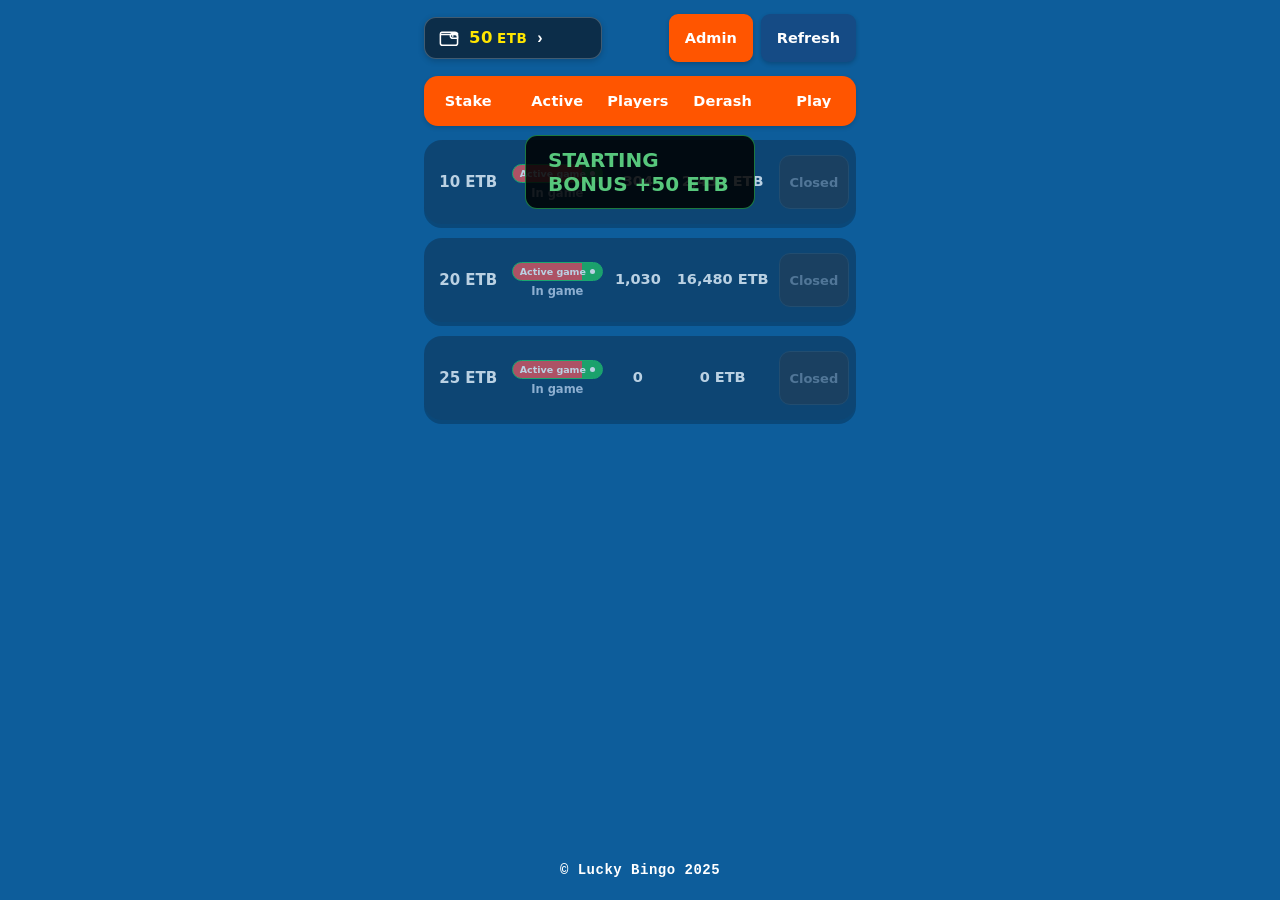
==== commit 0823cc9f: "Add files via upload" ====
--- a/index.html
+++ b/index.html
@@ -6,8 +6,7 @@
     <meta name="theme-color" content="#0a68ad" />
     <title>Lucky Bingo — Game Rooms</title>
     <link rel="stylesheet" href="style.css" />
-  </head>
-  <body>
+  <body class="is-lobby-active">
     <div class="lb-root">
       <div class="lb-frame">
         <main class="lb-main">
@@ -56,64 +55,110 @@
           </section>
 
           <!-- PICK CARDS -->
-          <section class="lb-view lb-pick-view" id="view-pick">
-            <div class="lb-pick-room-summary" aria-label="Game lobby details">
-              <div class="lb-pick-room-title">
-                <span>GAME LOBBY</span>
-                <strong id="pick-room-title">10 birr Game Lobby</strong>
-              </div>
-              <div class="lb-pick-stat"><span>ENTRY</span><b id="pick-entry">10 ETB</b></div>
-              <div class="lb-pick-stat"><span>PLAYERS</span><b id="pick-players">—</b></div>
-              <div class="lb-pick-stat"><span>AVAIL</span><b id="pick-available">—</b></div>
-              <div class="lb-pick-stat"><span>TIME</span><b id="pick-time">00:00</b></div>
-            </div>
-
-            <div class="lb-pick-countdown-banner" id="pick-countdown-banner" role="status" aria-live="polite">
-              <span class="lb-pick-countdown-icon" aria-hidden="true">◷</span>
-              <span>Game starts in <strong id="pick-banner-secs">00:00</strong></span>
-            </div>
-
-            <section class="lb-winning-strip" aria-labelledby="winning-cards-title">
-              <div class="lb-winning-strip-head">
-                <strong id="winning-cards-title">LAST WINNING CARDS</strong>
-                <span>Recent winners</span>
-              </div>
-              <div class="lb-winning-cards" id="pick-winning-cards"></div>
+          <section class="lb-view lb-pick-view lb-selection-view" id="view-pick">
+            <header class="lb-selection-stats" aria-label="Round details">
+              <div class="lb-selection-stat">
+                <span>TIME</span>
+                <strong id="pick-time">60s</strong>
+              </div>
+              <div class="lb-selection-stat">
+                <span>STAKE</span>
+                <strong id="pick-stake">10 ETB</strong>
+              </div>
+              <div class="lb-selection-stat">
+                <span>BALANCE</span>
+                <strong id="pick-balance">0.00 ETB</strong>
+              </div>
+            </header>
+
+            <div class="lb-selection-divider" aria-hidden="true"></div>
+
+            <div class="lb-selection-heading">
+              <h1>AVAILABLE (<span id="pick-available">—</span>)</h1>
+              <span>Tap to select</span>
+            </div>
+
+            <div class="lb-card-picker lb-selection-picker" aria-label="Available bingo cards">
+              <div class="lb-card-grid lb-selection-card-grid" id="card-grid"></div>
+            </div>
+
+            <section class="lb-selected-cards" aria-label="Selected bingo cards">
+              <div class="lb-cartela-preview lb-selection-slots" id="cartela-preview"></div>
             </section>
 
-            <div class="lb-pick-heading">
-              <div>
-                <div class="lb-pick-kicker">STAKE <b id="pick-stake">10</b> ETB</div>
-                <div class="lb-pick-subtitle">Choose an available cartela</div>
-              </div>
-              <div class="lb-pick-count"><b id="pick-count">0</b> / <span id="pick-limit">1</span> selected</div>
-            </div>
-
-            <div class="lb-pick-content">
-              <div class="lb-card-picker" aria-label="Cartela numbers">
-                <div class="lb-card-grid" id="card-grid"></div>
-              </div>
-
-              <aside class="lb-cartela-panel" aria-label="Selected cartela preview">
-                <div class="lb-cartela-preview" id="cartela-preview">
-                  <div class="lb-cartela-empty" id="cartela-empty">Select a cartela<br />to preview it here</div>
-                </div>
-                <div class="lb-random-label"><span aria-hidden="true">⚄</span> RANDOM PICK</div>
-                <div class="lb-random-actions">
-                  <button type="button" class="lb-random-btn" id="random-one">x1</button>
-                  <button type="button" class="lb-random-btn" id="random-two">x2</button>
-                </div>
-                <button type="button" class="lb-start lb-start-pick" id="start-game" disabled>
-                  <span aria-hidden="true">▶</span> START!
-                </button>
-                <div class="lb-pick-helper" id="pick-helper">Pick a cartela number or use Random Pick.</div>
-              </aside>
-            </div>
-
-            <div class="lb-timer" id="pick-timer">Round begins in <span id="pick-secs">01:00</span></div>
-            <div class="lb-pick-info lb-pick-info-bottom">
-              <span>Pool <b id="pick-pool">0</b> ETB</span>
-              <span>Each selected cartela costs <b id="pick-cost">10</b> ETB</span>
+            <nav class="lb-game-nav lb-selection-nav" aria-label="Player navigation">
+              <button type="button" class="is-active" data-mobile-nav="game" aria-current="page">
+                <span class="lb-nav-icon lb-nav-game" aria-hidden="true">
+                  <svg viewBox="0 0 24 24" width="18" height="18" fill="none" stroke="currentColor" stroke-width="2" stroke-linecap="round" stroke-linejoin="round">
+                    <rect x="3" y="3" width="7" height="7" rx="1.5"></rect>
+                    <rect x="14" y="3" width="7" height="7" rx="1.5"></rect>
+                    <rect x="3" y="14" width="7" height="7" rx="1.5"></rect>
+                    <rect x="14" y="14" width="7" height="7" rx="1.5"></rect>
+                  </svg>
+                </span>
+                <b>GAME</b>
+              </button>
+              <button type="button" data-mobile-nav="history">
+                <span class="lb-nav-icon lb-nav-history" aria-hidden="true">
+                  <svg viewBox="0 0 24 24" width="18" height="18" fill="none" stroke="currentColor" stroke-width="2" stroke-linecap="round" stroke-linejoin="round">
+                    <circle cx="12" cy="12" r="9"></circle>
+                    <polyline points="12 7 12 12 15 15"></polyline>
+                  </svg>
+                </span>
+                <b>HISTORY</b>
+              </button>
+              <button type="button" data-mobile-nav="profile">
+                <span class="lb-nav-icon lb-nav-profile" aria-hidden="true">
+                  <svg viewBox="0 0 24 24" width="18" height="18" fill="none" stroke="currentColor" stroke-width="2" stroke-linecap="round" stroke-linejoin="round">
+                    <circle cx="12" cy="8" r="4"></circle>
+                    <path d="M5.5 20a6.5 6.5 0 0 1 13 0"></path>
+                  </svg>
+                </span>
+                <b>PROFILE</b>
+              </button>
+              <button type="button" data-mobile-nav="deposit">
+                <span class="lb-nav-icon lb-nav-deposit" aria-hidden="true">
+                  <svg viewBox="0 0 24 24" width="18" height="18" fill="none" stroke="currentColor" stroke-width="2" stroke-linecap="round" stroke-linejoin="round">
+                    <rect x="4" y="4" width="16" height="16" rx="3"></rect>
+                    <polyline points="8 12 12 16 16 12"></polyline>
+                    <line x1="12" y1="8" x2="12" y2="16"></line>
+                  </svg>
+                </span>
+                <b>DEPOSIT</b>
+              </button>
+              <button type="button" data-mobile-nav="settings">
+                <span class="lb-nav-icon lb-nav-settings" aria-hidden="true">
+                  <svg viewBox="0 0 24 24" width="18" height="18" fill="none" stroke="currentColor" stroke-width="2" stroke-linecap="round" stroke-linejoin="round">
+                    <circle cx="12" cy="12" r="3.5"></circle>
+                    <line x1="12" y1="2" x2="12" y2="5"></line>
+                    <line x1="12" y1="19" x2="12" y2="22"></line>
+                    <line x1="2" y1="12" x2="5" y2="12"></line>
+                    <line x1="19" y1="12" x2="22" y2="12"></line>
+                    <line x1="4.93" y1="4.93" x2="7.05" y2="7.05"></line>
+                    <line x1="16.95" y1="16.95" x2="19.07" y2="19.07"></line>
+                    <line x1="4.93" y1="19.07" x2="7.05" y2="16.95"></line>
+                    <line x1="16.95" y1="7.05" x2="19.07" y2="4.93"></line>
+                  </svg>
+                </span>
+                <b>SETTINGS</b>
+              </button>
+            </nav>
+
+            <!-- Kept available to the existing round controller; the mobile card UI starts automatically at countdown end. -->
+            <div class="lb-selection-legacy-controls" aria-hidden="true">
+              <span id="pick-entry">10 ETB</span>
+              <span id="pick-players">—</span>
+              <span id="pick-room-title">10 birr Game Lobby</span>
+              <span id="pick-count">0</span><span id="pick-limit">2</span>
+              <span id="pick-banner-secs">00:00</span><span id="pick-secs">01:00</span>
+              <span id="pick-pool">0</span><span id="pick-cost">10</span>
+              <div id="pick-helper"></div>
+              <div id="pick-winning-cards"></div>
+              <div id="cartela-empty"></div>
+              <div id="pick-timer"></div>
+              <button type="button" id="random-one"></button>
+              <button type="button" id="random-two"></button>
+              <button type="button" id="start-game" disabled></button>
             </div>
           </section>
 <!-- LIVE GAME -->
@@ -136,7 +181,7 @@
 
     <section class="lb-game-main" aria-label="Live game controls">
       <div class="lb-game-toolbar">
-        <span class="lb-live-pill"><i aria-hidden="true"></i> LIVE</span>
+        <span class="lb-live-pill" id="game-live-status" role="status" aria-live="polite" aria-label="Live game"><i aria-hidden="true"></i><span id="game-live-label">LIVE</span></span>
         <label class="lb-auto-toggle"><input type="checkbox" id="auto-mark-toggle" checked /><span aria-hidden="true"></span><b>AUTO</b></label>
       </div>
 
@@ -147,27 +192,11 @@
       </div>
 
       <div class="lb-mine-wrap" id="mine-wrap">
-        <div class="lb-no-card-panel" id="no-card-panel">
-          <div class="lb-no-card-icon" aria-hidden="true"><span></span><i></i><b></b><em></em></div>
-          <strong id="no-card-title">ካርድ ይያዙ</strong>
-          <div class="lb-waiting-countdown" id="game-waiting-countdown" role="status" aria-live="polite" hidden>
-            <span>GAME STARTS IN</span>
-            <strong id="game-waiting-secs">00:00</strong>
-          </div>
-          <p id="no-card-message">በፍጥነት ተጫወቱ:: ይህ ካርድ ለመጫወት ይጠበቃል</p>
-          <p id="no-card-note">ደስታ ይሁን::</p>
-          <div class="lb-no-card-dots" id="no-card-dots" aria-hidden="true"><i></i><i></i><i></i></div>
-        </div>
-        <div class="lb-mine-head">
-          <strong>YOUR CARD (<span id="game-card-number">—</span>)</strong>
-          <span class="lb-card-live">LIVE</span>
-        </div>
         <div class="lb-mine" id="mine-cards"></div>
       </div>
 
       <div class="lb-game-actions">
         <button type="button" class="lb-bingo-btn" id="bingo-btn" disabled>🎉 BINGO!</button>
-        <button type="button" class="lb-no-card-button" id="no-card-button">NO CARD</button>
         <button type="button" class="lb-leave" id="leave-game">LEAVE</button>
       </div>
       <div class="lb-status" id="game-status">Waiting for first call…</div>
@@ -176,14 +205,98 @@
   </div>
 
   <nav class="lb-game-nav" aria-label="Game navigation">
-    <button type="button" class="is-active"><span class="lb-nav-icon lb-nav-game" aria-hidden="true">▦</span><b>GAME</b></button>
-    <button type="button"><span class="lb-nav-icon lb-nav-history" aria-hidden="true">◷</span><b>HISTORY</b></button>
-    <button type="button"><span class="lb-nav-icon lb-nav-profile" aria-hidden="true">♙</span><b>PROFILE</b></button>
-    <button type="button"><span class="lb-nav-icon lb-nav-deposit" aria-hidden="true">⇩</span><b>DEPOSIT</b></button>
-    <button type="button"><span class="lb-nav-icon lb-nav-settings" aria-hidden="true">☼</span><b>SETTINGS</b></button>
+    <button type="button" class="is-active" data-mobile-nav="game" aria-current="page">
+      <span class="lb-nav-icon lb-nav-game" aria-hidden="true">
+        <svg viewBox="0 0 24 24" width="18" height="18" fill="none" stroke="currentColor" stroke-width="2" stroke-linecap="round" stroke-linejoin="round">
+          <rect x="3" y="3" width="7" height="7" rx="1.5"></rect>
+          <rect x="14" y="3" width="7" height="7" rx="1.5"></rect>
+          <rect x="3" y="14" width="7" height="7" rx="1.5"></rect>
+          <rect x="14" y="14" width="7" height="7" rx="1.5"></rect>
+        </svg>
+      </span>
+      <b>GAME</b>
+    </button>
+    <button type="button" data-mobile-nav="history">
+      <span class="lb-nav-icon lb-nav-history" aria-hidden="true">
+        <svg viewBox="0 0 24 24" width="18" height="18" fill="none" stroke="currentColor" stroke-width="2" stroke-linecap="round" stroke-linejoin="round">
+          <circle cx="12" cy="12" r="9"></circle>
+          <polyline points="12 7 12 12 15 15"></polyline>
+        </svg>
+      </span>
+      <b>HISTORY</b>
+    </button>
+    <button type="button" data-mobile-nav="profile">
+      <span class="lb-nav-icon lb-nav-profile" aria-hidden="true">
+        <svg viewBox="0 0 24 24" width="18" height="18" fill="none" stroke="currentColor" stroke-width="2" stroke-linecap="round" stroke-linejoin="round">
+          <circle cx="12" cy="8" r="4"></circle>
+          <path d="M5.5 20a6.5 6.5 0 0 1 13 0"></path>
+        </svg>
+      </span>
+      <b>PROFILE</b>
+    </button>
+    <button type="button" data-mobile-nav="deposit">
+      <span class="lb-nav-icon lb-nav-deposit" aria-hidden="true">
+        <svg viewBox="0 0 24 24" width="18" height="18" fill="none" stroke="currentColor" stroke-width="2" stroke-linecap="round" stroke-linejoin="round">
+          <rect x="4" y="4" width="16" height="16" rx="3"></rect>
+          <polyline points="8 12 12 16 16 12"></polyline>
+          <line x1="12" y1="8" x2="12" y2="16"></line>
+        </svg>
+      </span>
+      <b>DEPOSIT</b>
+    </button>
+    <button type="button" data-mobile-nav="settings">
+      <span class="lb-nav-icon lb-nav-settings" aria-hidden="true">
+        <svg viewBox="0 0 24 24" width="18" height="18" fill="none" stroke="currentColor" stroke-width="2" stroke-linecap="round" stroke-linejoin="round">
+          <circle cx="12" cy="12" r="3.5"></circle>
+          <line x1="12" y1="2" x2="12" y2="5"></line>
+          <line x1="12" y1="19" x2="12" y2="22"></line>
+          <line x1="2" y1="12" x2="5" y2="12"></line>
+          <line x1="19" y1="12" x2="22" y2="12"></line>
+          <line x1="4.93" y1="4.93" x2="7.05" y2="7.05"></line>
+          <line x1="16.95" y1="16.95" x2="19.07" y2="19.07"></line>
+          <line x1="4.93" y1="19.07" x2="7.05" y2="16.95"></line>
+          <line x1="16.95" y1="7.05" x2="19.07" y2="4.93"></line>
+        </svg>
+      </span>
+      <b>SETTINGS</b>
+    </button>
   </nav>
 </section>
         </main>
+
+        <div class="lb-mobile-panel" id="mobile-panel" hidden>
+          <section class="lb-mobile-panel-surface" role="dialog" aria-modal="true" aria-labelledby="mobile-panel-title">
+            <header class="lb-mobile-panel-head">
+              <div>
+                <span class="lb-mobile-panel-kicker">LUCKY BINGO</span>
+                <h2 id="mobile-panel-title">Player</h2>
+              </div>
+              <button type="button" class="lb-panel-close" id="close-mobile-panel" aria-label="Close panel">×</button>
+            </header>
+            <div class="lb-mobile-panel-content" id="mobile-panel-content"></div>
+          </section>
+        </div>
+
+        <div
+          class="lb-winner-overlay"
+          id="winner-overlay"
+          role="dialog"
+          aria-modal="true"
+          aria-labelledby="winner-overlay-title"
+          aria-describedby="winner-overlay-message"
+          hidden
+        >
+          <div class="lb-winner-surface">
+            <div class="lb-winner-kicker" aria-hidden="true">ROUND RESULTS</div>
+            <h2 id="winner-overlay-title">WINNER</h2>
+            <div class="lb-winner-name" id="winner-overlay-name"></div>
+            <p class="lb-winner-message" id="winner-overlay-message"></p>
+            <div class="lb-winner-countdown" role="status" aria-live="polite">
+              <span>Returning to card selection in</span>
+              <strong><b id="winner-overlay-seconds">5</b><small>seconds</small></strong>
+            </div>
+          </div>
+        </div>
 
         <!-- WALLET: provider instructions and request forms -->
         <div class="lb-overlay" id="wallet-panel" hidden>
@@ -307,6 +420,6 @@
       </div>
     </div>
     <script src="card-data.js?v=2"></script>
-    <script src="game.js?v=2"></script>
+    <script src="game.js?v=3"></script>
   </body>
 </html>
--- a/style.css
+++ b/style.css
@@ -1709,8 +1709,7 @@
   box-shadow: 0 8px 18px rgba(29, 197, 99, 0.25);
 }
 
-.lb-start:disabled,
-.lb-bingo-btn:disabled {
+.lb-start:disabled {
   filter: grayscale(0.5) brightness(0.75);
   cursor: default;
   box-shadow: none;
@@ -1991,7 +1990,7 @@
 .lb-number-board-head span {
   display: grid;
   place-items: center;
-  min-height: 58px;
+  min-height: 0;
   border-radius: 14px;
   color: #f8f8fb;
   font-family: Arial, sans-serif;
@@ -2075,6 +2074,20 @@
   box-shadow: 0 0 12px rgba(17, 155, 112, 0.65);
 }
 
+.lb-live-pill.is-countdown {
+  border-color: #6c5817;
+  background: linear-gradient(180deg, #2d2608, #1e1905);
+  color: #ffe16b;
+  font-family: Consolas, "Courier New", monospace;
+  letter-spacing: 0.5px;
+}
+
+.lb-live-pill.is-countdown i {
+  background: #ffe16b;
+  box-shadow: 0 0 12px rgba(255, 225, 107, 0.65);
+  animation: lb-timer-pulse 0.8s ease-in-out infinite alternate;
+}
+
 .lb-auto-toggle {
   display: inline-flex;
   align-items: center;
@@ -2198,23 +2211,6 @@
   background: #0d0b0a;
 }
 
-.lb-mine-wrap > .lb-mine-head {
-  display: flex;
-  margin-bottom: 22px;
-  color: #9c9ba4;
-  font-size: clamp(20px, 2.8vw, 27px);
-  letter-spacing: 1px;
-}
-
-.lb-mine-head strong {
-  font: inherit;
-}
-
-.lb-card-live {
-  color: #137453;
-  font-size: 0.8em;
-}
-
 .lb-mine {
   display: grid;
   grid-template-columns: repeat(auto-fit, minmax(130px, 1fr));
@@ -2234,10 +2230,6 @@
   background: transparent;
 }
 
-.lb-card-id {
-  display: none;
-}
-
 .lb-binghead,
 .lb-cells {
   display: grid;
@@ -2252,7 +2244,7 @@
 .lb-binghead span {
   display: grid;
   place-items: center;
-  min-height: 80px;
+  min-height: 0;
   border-radius: 15px;
   color: #fff;
   font-size: clamp(25px, 4vw, 34px);
@@ -2304,144 +2296,10 @@
   outline: 3px solid #fff18e;
 }
 
-.lb-no-card-panel {
-  display: grid;
-  place-items: center;
-  min-height: 390px;
-  padding: 40px 25px;
-  border: 2px solid #151221;
-  border-radius: 34px;
-  background: linear-gradient(160deg, rgba(5, 4, 9, 0.8), rgba(1, 1, 3, 0.98));
-  color: #efedf1;
-  text-align: center;
-}
-
-.lb-no-card-panel > strong {
-  margin-top: 33px;
-  font-size: clamp(24px, 3.6vw, 34px);
-}
-
-.lb-no-card-panel.has-held-card > strong {
-  margin-top: 0;
-  color: #fff;
-  font-family: Arial, sans-serif;
-  font-size: clamp(28px, 5vw, 48px);
-  letter-spacing: 1px;
-}
-
-.lb-waiting-countdown {
-  display: grid;
-  gap: 5px;
-  margin-top: 24px;
-  padding: 10px 18px;
-  border: 1px solid rgba(255, 225, 107, 0.38);
-  border-radius: 13px;
-  background: rgba(36, 30, 8, 0.55);
-  color: #ffe16b;
-  font-family: Consolas, "Courier New", monospace;
-  text-align: center;
-}
-
-.lb-waiting-countdown span {
-  font-size: 11px;
-  font-weight: 900;
-  letter-spacing: 1.1px;
-}
-
-.lb-waiting-countdown strong {
-  color: #fff229;
-  font-size: clamp(27px, 5vw, 42px);
-  line-height: 1;
-}
-
-.lb-waiting-countdown.is-urgent strong {
-  color: #ff9ca5;
-  animation: lb-timer-pulse 0.8s ease-in-out infinite alternate;
-}
-
-.lb-no-card-panel > p {
-  max-width: 520px;
-  margin-top: 22px;
-  color: #f0eef1;
-  font-size: clamp(16px, 2.3vw, 23px);
-  font-weight: 700;
-  line-height: 1.5;
-}
-
-.lb-no-card-icon {
-  position: relative;
-  display: grid;
-  place-items: center;
-  width: 98px;
-  height: 98px;
-  border: 2px solid #111026;
-  border-radius: 29px;
-  color: #7076de;
-  box-shadow: inset 0 0 20px rgba(69, 68, 177, 0.06);
-}
-
-.lb-no-card-icon::before {
-  position: absolute;
-  width: 45px;
-  height: 45px;
-  border: 4px solid #676bd7;
-  border-radius: 8px;
-  content: "";
-}
-
-.lb-no-card-icon span,
-.lb-no-card-icon i,
-.lb-no-card-icon b,
-.lb-no-card-icon em {
-  position: absolute;
-  width: 5px;
-  height: 5px;
-  border-radius: 1px;
-  background: #8588f2;
-}
-
-.lb-no-card-icon span { transform: translate(-12px, -12px); }
-.lb-no-card-icon i { transform: translate(12px, -12px); }
-.lb-no-card-icon b { transform: translate(-12px, 12px); }
-.lb-no-card-icon em { transform: translate(12px, 12px); }
-
-.lb-no-card-dots {
-  display: flex;
-  gap: 8px;
-  margin-top: 35px;
-}
-
-.lb-no-card-dots i {
-  width: 9px;
-  height: 9px;
-  border-radius: 50%;
-  background: #1d1c56;
-}
-
-.lb-no-card-dots i:nth-child(2) { background: #2d2b93; }
-.lb-no-card-dots i:nth-child(3) { background: #201f72; }
-
-.lb-no-card-button {
-  display: none;
-}
-
 .lb-game-actions {
   display: flex;
   gap: 10px;
   margin-top: 21px;
-}
-
-.lb-game-actions .lb-no-card-button {
-  flex: 1;
-  height: 54px;
-  border: 0;
-  border-radius: 12px;
-  background: #252330;
-  color: #efedf6;
-  font-size: 18px;
-  font-weight: 900;
-  letter-spacing: 0.6px;
-  cursor: pointer;
 }
 
 .lb-status {
@@ -2560,7 +2418,6 @@
   box-shadow: 0 0 0 1px rgba(255, 88, 102, 0.35), 0 7px 18px rgba(130, 17, 39, 0.28);
 }
 
-.lb-card.is-loser .lb-card-id,
 .lb-card.is-loser .lb-binghead span {
   color: #ff9ca5;
 }
@@ -2597,6 +2454,148 @@
 
 @keyframes lb-timer-pulse {
   from { opacity: 0.72; }
+  to { opacity: 1; }
+}
+
+.lb-winner-overlay {
+  position: fixed;
+  inset: 0;
+  z-index: 30;
+  display: grid;
+  place-items: center;
+  padding: clamp(24px, 6vw, 72px);
+  background: rgba(0, 0, 0, 0.96);
+  color: #f7f7f8;
+  text-align: center;
+  animation: lb-winner-fade-in 0.28s ease both;
+}
+
+.lb-winner-overlay[hidden] {
+  display: none;
+}
+
+.lb-winner-surface {
+  display: grid;
+  justify-items: center;
+  width: min(100%, 920px);
+  min-height: min(72dvh, 720px);
+  align-content: center;
+  padding: clamp(34px, 7vw, 80px) clamp(22px, 6vw, 72px);
+  border: 2px solid rgba(117, 126, 255, 0.35);
+  border-radius: clamp(24px, 5vw, 52px);
+  background: radial-gradient(circle at 50% 20%, rgba(86, 88, 228, 0.2), transparent 48%), linear-gradient(145deg, #12121d, #07070b 70%);
+  box-shadow: 0 0 0 1px rgba(255, 255, 255, 0.04), 0 0 90px rgba(77, 75, 232, 0.18), inset 0 1px 0 rgba(255, 255, 255, 0.06);
+}
+
+.lb-winner-kicker {
+  color: #aeb4ff;
+  font-family: Consolas, "Courier New", monospace;
+  font-size: clamp(13px, 2vw, 20px);
+  font-weight: 900;
+  letter-spacing: clamp(2px, 0.7vw, 7px);
+}
+
+.lb-winner-surface h2 {
+  margin-top: 18px;
+  color: #fff;
+  font-family: Arial, sans-serif;
+  font-size: clamp(48px, 11vw, 128px);
+  font-weight: 900;
+  letter-spacing: clamp(1px, 0.8vw, 9px);
+  line-height: 0.95;
+  text-shadow: 0 5px 30px rgba(255, 255, 255, 0.14);
+}
+
+.lb-winner-name {
+  max-width: 100%;
+  margin-top: 24px;
+  overflow: hidden;
+  color: #fff;
+  font-family: Arial, sans-serif;
+  font-size: clamp(32px, 8vw, 92px);
+  font-weight: 900;
+  line-height: 1.05;
+  text-overflow: ellipsis;
+  white-space: nowrap;
+}
+
+.lb-winner-message {
+  margin-top: 19px;
+  color: #c7c6d2;
+  font-size: clamp(17px, 3vw, 29px);
+  font-weight: 800;
+}
+
+.lb-winner-countdown {
+  display: grid;
+  justify-items: center;
+  gap: 11px;
+  margin-top: clamp(38px, 7vw, 70px);
+  color: #a5a4b2;
+  font-family: Consolas, "Courier New", monospace;
+  font-size: clamp(14px, 2.2vw, 21px);
+  font-weight: 700;
+}
+
+.lb-winner-countdown strong {
+  display: inline-flex;
+  align-items: baseline;
+  gap: 9px;
+  color: #fff;
+  font-family: Arial, sans-serif;
+  font-size: clamp(58px, 13vw, 132px);
+  line-height: 0.9;
+}
+
+.lb-winner-countdown small {
+  color: #a5a4b2;
+  font-family: Consolas, "Courier New", monospace;
+  font-size: clamp(13px, 2vw, 21px);
+  font-weight: 700;
+}
+
+.lb-winner-overlay.is-win {
+  background: radial-gradient(circle at 50% 50%, rgba(12, 119, 70, 0.22), rgba(0, 0, 0, 0.97) 58%);
+}
+
+.lb-winner-overlay.is-win .lb-winner-surface {
+  border-color: rgba(58, 232, 143, 0.56);
+  background: radial-gradient(circle at 50% 20%, rgba(20, 190, 112, 0.24), transparent 48%), linear-gradient(145deg, #101d18, #070a08 70%);
+  box-shadow: 0 0 0 1px rgba(93, 255, 166, 0.08), 0 0 110px rgba(20, 190, 112, 0.22), inset 0 1px 0 rgba(255, 255, 255, 0.07);
+}
+
+.lb-winner-overlay.is-win .lb-winner-kicker,
+.lb-winner-overlay.is-win .lb-winner-name,
+.lb-winner-overlay.is-win .lb-winner-countdown strong {
+  color: #47ed99;
+}
+
+.lb-winner-overlay.is-win .lb-winner-name {
+  text-shadow: 0 0 28px rgba(52, 240, 143, 0.4);
+}
+
+.lb-winner-overlay.is-lose {
+  background: radial-gradient(circle at 50% 50%, rgba(142, 19, 42, 0.24), rgba(0, 0, 0, 0.97) 58%);
+}
+
+.lb-winner-overlay.is-lose .lb-winner-surface {
+  border-color: rgba(255, 74, 99, 0.6);
+  background: radial-gradient(circle at 50% 20%, rgba(188, 34, 61, 0.25), transparent 48%), linear-gradient(145deg, #211015, #0b0709 70%);
+  box-shadow: 0 0 0 1px rgba(255, 98, 116, 0.08), 0 0 110px rgba(220, 35, 65, 0.2), inset 0 1px 0 rgba(255, 255, 255, 0.06);
+}
+
+.lb-winner-overlay.is-lose .lb-winner-kicker,
+.lb-winner-overlay.is-lose .lb-winner-name,
+.lb-winner-overlay.is-lose .lb-winner-countdown strong {
+  color: #ff536e;
+}
+
+.lb-winner-overlay.is-lose .lb-winner-name {
+  text-shadow: 0 0 28px rgba(255, 54, 83, 0.42);
+}
+
+@keyframes lb-winner-fade-in {
+  from { opacity: 0; }
   to { opacity: 1; }
 }
 
@@ -2651,303 +2650,23 @@
     overflow: hidden;
   }
 
-  .lb-game-summary {
-    min-height: 91px;
-    border-top-width: 4px;
-  }
-
-  .lb-game-summary > div {
-    gap: 9px;
-  }
-
-  .lb-game-summary span {
-    font-size: clamp(10px, 2.7vw, 14px);
-    letter-spacing: 0.7px;
-  }
-
-  .lb-game-summary strong {
-    font-size: clamp(15px, 4vw, 22px);
-  }
-
-  .lb-game-layout {
-    grid-template-columns: 42% 58%;
-    min-height: 0;
-  }
-
-  .lb-number-board {
-    padding: 14px 8px 10px 21px;
-  }
-
-  .lb-number-board-head {
-    gap: 10px;
-    margin-bottom: 10px;
-  }
-
-  .lb-number-board-head span {
-    min-height: 48px;
-    border-radius: 12px;
-    font-size: clamp(16px, 4.3vw, 23px);
-  }
-
-  .lb-board {
-    gap: 7px 9px;
-    height: calc(100% - 58px);
-  }
-
-  .lb-dot {
-    border-radius: 12px;
-    font-size: clamp(13px, 3.8vw, 20px);
-  }
-
-  .lb-game-main {
-    padding: 14px 20px 0 18px;
-  }
-
-  .lb-game-toolbar {
-    height: 38px;
-  }
-
-  .lb-live-pill {
-    gap: 7px;
-    min-height: 38px;
-    padding: 0 14px;
-    font-size: clamp(14px, 3.5vw, 19px);
-  }
-
-  .lb-live-pill i {
-    width: 9px;
-    height: 9px;
-  }
-
-  .lb-auto-toggle {
-    gap: 7px;
-    font-size: clamp(13px, 3.5vw, 19px);
-  }
-
-  .lb-auto-toggle span {
-    width: 57px;
-    height: 32px;
-  }
-
-  .lb-auto-toggle span::after {
-    top: 4px;
-    right: 4px;
-    width: 24px;
-    height: 24px;
-  }
-
-  .lb-call-panel {
-    grid-template-columns: 25px 61px 1fr;
-    gap: 8px;
-    min-height: 100px;
-    margin-top: 12px;
-    padding: 8px 10px;
-    border-radius: 22px;
-  }
-
-  .lb-call-letter {
-    font-size: 16px;
-  }
-
-  .lb-call-ball {
-    width: 61px;
-    height: 61px;
-    font-size: 26px;
-  }
-
-  .lb-recent-calls {
-    gap: 7px;
-  }
-
-  .lb-recent-call {
-    gap: 3px;
-    font-size: 12px;
-  }
-
-  .lb-recent-call i {
-    width: 39px;
-    height: 39px;
-    font-size: 13px;
-  }
-
-  .lb-mine-wrap {
-    min-height: 0;
-    margin-top: 16px;
-    padding: 21px 16px 17px;
-    border-radius: 25px;
-  }
-
-  .lb-mine-wrap > .lb-mine-head {
-    margin-bottom: 15px;
-    font-size: clamp(14px, 3.9vw, 21px);
-  }
-
-  .lb-binghead,
-  .lb-cells {
-    gap: 5px;
-  }
-
-  .lb-binghead {
-    margin-bottom: 6px;
-  }
-
-  .lb-binghead span {
-    min-height: 47px;
-    border-radius: 9px;
-    font-size: clamp(17px, 4.4vw, 26px);
-  }
-
-  .lb-cell {
-    border-radius: 9px;
-    font-size: clamp(14px, 3.8vw, 23px);
-  }
-
-  .lb-no-card-panel {
-    min-height: min(425px, 38dvh);
-    padding: 24px 12px;
-    border-radius: 25px;
-  }
-
-  .lb-no-card-icon {
-    width: 65px;
-    height: 65px;
-    border-radius: 20px;
-  }
-
-  .lb-no-card-icon::before {
-    width: 31px;
-    height: 31px;
-    border-width: 3px;
-  }
-
-  .lb-no-card-panel > strong {
-    margin-top: 21px;
-    font-size: clamp(15px, 4vw, 23px);
-  }
-
-  .lb-no-card-panel.has-held-card > strong {
-    margin-top: 0;
-    font-size: clamp(24px, 6vw, 36px);
-  }
-
-  .lb-waiting-countdown {
-    margin-top: 16px;
-    padding: 8px 13px;
-  }
-
-  .lb-waiting-countdown span {
-    font-size: 9px;
-  }
-
-  .lb-waiting-countdown strong {
-    font-size: clamp(23px, 6vw, 33px);
-  }
-
-  .lb-no-card-panel > p {
+  /* Game-view mobile layout is handled cleanly by the dedicated fixed-viewport mobile rules below */
+
+  .lb-winner-overlay {
+    padding: 18px;
+  }
+
+  .lb-winner-surface {
+    min-height: min(78dvh, 650px);
+    border-radius: 28px;
+  }
+
+  .lb-winner-surface h2 {
     margin-top: 14px;
-    font-size: clamp(10px, 2.7vw, 15px);
-  }
-
-  .lb-no-card-dots {
-    gap: 5px;
-    margin-top: 20px;
-  }
-
-  .lb-no-card-dots i {
-    width: 6px;
-    height: 6px;
-  }
-
-  .lb-game-nav {
-    display: grid;
-    grid-template-columns: repeat(5, 1fr);
-    min-height: 74px;
-    margin: 0 11%;
-    border: 2px solid #16151c;
-    border-bottom: 0;
-    border-radius: 38px 38px 0 0;
-    background: #080807;
-  }
-
-  .lb-game-nav button {
-    display: flex;
-    align-items: center;
-    justify-content: flex-end;
-    flex-direction: column;
-    gap: 4px;
-    padding: 8px 2px 9px;
-    border: 0;
-    background: transparent;
-    color: #777780;
-    font-size: clamp(9px, 2.5vw, 13px);
-    font-weight: 800;
-  }
-
-  .lb-game-nav button.is-active {
-    color: #f1f0f2;
-  }
-
-  .lb-nav-icon {
-    display: grid;
-    place-items: center;
-    min-height: 30px;
-    color: #e9e8eb;
-    font-family: Arial, sans-serif;
-    font-size: 29px;
-    line-height: 1;
-  }
-
-  .lb-game-nav button.is-active .lb-nav-icon {
-    color: #7b81ff;
-  }
-
-  .lb-nav-game {
-    width: 32px;
-    border: 3px solid currentColor;
-    border-radius: 5px;
-    font-size: 21px;
-  }
-
-  .lb-nav-history,
-  .lb-nav-profile,
-  .lb-nav-deposit,
-  .lb-nav-settings {
-    font-size: 31px;
-  }
-
-  .lb-game-actions {
-    display: flex;
-    gap: 8px;
-    margin: 13px 0 0;
-  }
-
-  .lb-game-actions .lb-bingo-btn,
-  .lb-game-actions .lb-no-card-button {
-    display: none;
-    min-width: 0;
-    height: 47px;
-    border-radius: 16px;
-    font-size: clamp(13px, 3.4vw, 18px);
-  }
-
-  .lb-game-view.is-game-waiting .lb-game-actions .lb-no-card-button {
-    display: block;
-    width: 100%;
-    background: #24212f;
-    color: #eeecf6;
-  }
-
-  .lb-game-view:not(.is-game-waiting) .lb-game-actions .lb-bingo-btn {
-    display: block;
-    width: 100%;
-    background: linear-gradient(180deg, #7f80ff, #4543d2);
-    box-shadow: 0 8px 18px rgba(75, 73, 224, 0.3);
-  }
-
-  .lb-game-actions .lb-leave,
-  .lb-game-view > .lb-status,
-  .lb-game-view > .lb-round-result {
-    display: none;
+  }
+
+  .lb-winner-name {
+    margin-top: 18px;
   }
 
   .lb-game-view.is-game-waiting .lb-game-main {
@@ -2958,25 +2677,7 @@
     margin-top: 16px;
   }
 
-  .lb-game-view.is-game-waiting .lb-mine-head,
   .lb-game-view.is-game-waiting .lb-mine {
-    display: none;
-  }
-
-  .lb-game-view.is-game-waiting .lb-no-card-panel {
-    display: grid;
-  }
-
-  .lb-game-view:not(.is-game-waiting) .lb-no-card-panel {
-    display: none;
-  }
-
-  .lb-game-view:not(.is-game-waiting) .lb-mine-head,
-  .lb-game-view:not(.is-game-waiting) .lb-mine {
-    display: flex;
-  }
-
-  .lb-game-view:not(.is-game-waiting) .lb-mine {
     display: grid;
   }
 
@@ -3495,23 +3196,1865 @@
   .lb-room-play {
     font-size: 12px;
   }
-
-  .lb-active-badge {
-    gap: 3px;
-    padding: 2px 3px 2px 5px;
-    font-size: 9px;
-  }
-
-  .lb-active-badge i {
-    width: 6px;
-    height: 6px;
-  }
-
-  .lb-countdown-badge {
-    font-size: 10px;
-  }
-
-  .lb-room-play {
-    min-height: 38px;
-  }
-}
+}
+
+/* ==========================================================================
+   MOBILE CARD SELECTION SCREEN (Pixel-perfect match to reference)
+   ========================================================================== */
+
+body.is-selection-active,
+body.is-game-active,
+body.is-lobby-active {
+  overflow: hidden !important;
+  height: 100dvh !important;
+  max-height: 100dvh !important;
+  position: fixed !important;
+  width: 100% !important;
+  inset: 0 !important;
+}
+
+body.is-selection-active .lb-root,
+body.is-selection-active .lb-frame,
+body.is-selection-active .lb-main,
+body.is-game-active .lb-root,
+body.is-game-active .lb-frame,
+body.is-game-active .lb-main,
+body.is-lobby-active .lb-root,
+body.is-lobby-active .lb-frame,
+body.is-lobby-active .lb-main {
+  height: 100dvh !important;
+  max-height: 100dvh !important;
+  overflow: hidden !important;
+}
+
+body.is-lobby-active,
+body.is-lobby-active .lb-root,
+body.is-lobby-active .lb-frame,
+body.is-lobby-active .lb-main,
+body.is-lobby-active #view-lobby {
+  background: #0d5d9b !important;
+  box-shadow: none !important;
+}
+
+/* Frame constraint for mobile view on all devices */
+.lb-frame {
+  position: relative;
+  width: min(100%, 460px);
+  margin: 0 auto;
+  height: 100dvh;
+  max-height: 100dvh;
+  min-height: 100dvh;
+  background: #000000;
+  box-shadow: 0 0 30px rgba(0, 0, 0, 0.85);
+  display: flex;
+  flex-direction: column;
+  overflow: hidden;
+  overscroll-behavior: none;
+}
+
+/* Card selection view: strictly 100dvh, flex column, ZERO screen-level scrolling */
+.lb-selection-view {
+  display: none;
+  flex-direction: column;
+  height: 100dvh !important;
+  max-height: 100dvh !important;
+  min-height: 100dvh !important;
+  padding: 10px 12px 6px !important;
+  background: #000000 !important;
+  color: #ffffff !important;
+  overflow: hidden !important;
+  overscroll-behavior: none !important;
+  box-sizing: border-box !important;
+}
+
+.lb-selection-view.is-on {
+  display: flex !important;
+}
+
+/* 1. TOP STATS BAR - Fixed at top */
+.lb-selection-stats {
+  display: grid !important;
+  grid-template-columns: repeat(3, minmax(0, 1fr)) !important;
+  gap: 8px !important;
+  flex: 0 0 auto !important;
+  margin-bottom: 2px !important;
+}
+
+.lb-selection-stat {
+  display: flex !important;
+  flex-direction: column !important;
+  align-items: center !important;
+  justify-content: center !important;
+  gap: 2px !important;
+  height: 58px !important;
+  min-height: 58px !important;
+  max-height: 58px !important;
+  padding: 4px 6px !important;
+  background: #0e0d13 !important;
+  border: 1.5px solid #1e1c26 !important;
+  border-radius: 13px !important;
+  text-align: center !important;
+  box-sizing: border-box !important;
+}
+
+.lb-selection-stat span {
+  color: #8c8a98 !important;
+  font-size: 11px !important;
+  font-weight: 700 !important;
+  letter-spacing: 0.5px !important;
+  text-transform: uppercase !important;
+  line-height: 1.1 !important;
+}
+
+.lb-selection-stat strong {
+  color: #ffffff !important;
+  font-family: inherit !important;
+  font-size: 16.5px !important;
+  font-weight: 800 !important;
+  line-height: 1.1 !important;
+  white-space: nowrap !important;
+}
+
+/* 2. DIVIDER (hidden to match image) */
+.lb-selection-divider {
+  display: none !important;
+}
+
+/* 3. AVAILABLE HEADING - Fixed right below stats */
+.lb-selection-heading {
+  display: flex !important;
+  align-items: center !important;
+  justify-content: space-between !important;
+  margin-top: 10px !important;
+  margin-bottom: 6px !important;
+  padding: 0 2px !important;
+  flex: 0 0 auto !important;
+}
+
+.lb-selection-heading h1 {
+  margin: 0 !important;
+  color: #7987ff !important;
+  font-family: inherit !important;
+  font-size: 13px !important;
+  font-weight: 800 !important;
+  letter-spacing: 0.3px !important;
+  text-transform: uppercase !important;
+}
+
+.lb-selection-heading > span {
+  color: #6a6977 !important;
+  font-size: 11.5px !important;
+  font-weight: 500 !important;
+}
+
+/* 4. THE CARD NUMBERS GRID - ONLY THIS ELEMENT SCROLLS */
+.lb-selection-picker {
+  flex: 1 1 0px !important;
+  min-height: 0 !important;
+  max-height: 100% !important;
+  overflow-y: auto !important;
+  overflow-x: hidden !important;
+  overscroll-behavior: contain !important;
+  -webkit-overflow-scrolling: touch !important;
+  padding: 1px 4px 4px 0 !important;
+  margin-right: -2px !important;
+  scrollbar-width: thin !important;
+  scrollbar-color: #3b3f88 transparent !important;
+}
+
+.lb-selection-picker::-webkit-scrollbar {
+  width: 4px !important;
+}
+.lb-selection-picker::-webkit-scrollbar-track {
+  background: transparent !important;
+}
+.lb-selection-picker::-webkit-scrollbar-thumb {
+  background: #3b3f88 !important;
+  border-radius: 4px !important;
+}
+
+.lb-selection-view .lb-selection-card-grid,
+.lb-selection-card-grid {
+  display: grid !important;
+  grid-template-columns: repeat(8, minmax(0, 1fr)) !important;
+  gap: 5px !important;
+  padding: 0 !important;
+}
+
+.lb-selection-card-grid .lb-pick {
+  aspect-ratio: 1.05 !important;
+  min-height: 36px !important;
+  max-height: 46px !important;
+  display: flex !important;
+  align-items: center !important;
+  justify-content: center !important;
+  padding: 0 !important;
+  background: #0e0d13 !important;
+  border: 1.5px solid #1c1b25 !important;
+  border-radius: 9px !important;
+  color: #7b8af5 !important;
+  font-family: inherit !important;
+  font-size: 13px !important;
+  font-weight: 700 !important;
+  cursor: pointer !important;
+  user-select: none !important;
+  box-shadow: none !important;
+  transition: background 0.12s ease, border-color 0.12s ease, transform 0.08s ease !important;
+}
+
+.lb-selection-card-grid .lb-pick:active {
+  transform: scale(0.95) !important;
+}
+
+.lb-selection-card-grid .lb-pick.is-mine,
+.lb-selection-card-grid .lb-pick.is-preview {
+  background: #6366f1 !important;
+  border-color: #6366f1 !important;
+  color: #ffffff !important;
+  font-weight: 800 !important;
+  box-shadow: 0 2px 8px rgba(99, 102, 241, 0.45) !important;
+}
+
+.lb-selection-card-grid .lb-pick.is-other,
+.lb-selection-card-grid .lb-pick.is-taken {
+  background: #07070a !important;
+  border-color: #14131a !important;
+  color: #3e3c46 !important;
+  cursor: not-allowed !important;
+}
+
+/* 5. SELECTED CARDS SECTION - Fixed right above bottom navigation */
+.lb-selected-cards {
+  width: 100% !important;
+  max-width: 100% !important;
+  flex: 0 0 auto !important;
+  margin-top: 4px !important;
+  margin-bottom: 4px !important;
+  box-sizing: border-box !important;
+}
+
+.lb-selection-slots,
+.lb-cartela-preview.lb-selection-slots {
+  display: grid !important;
+  grid-template-columns: repeat(2, 1fr) !important;
+  gap: 8px !important;
+  width: 100% !important;
+  max-width: 100% !important;
+  place-items: stretch !important;
+  align-items: stretch !important;
+  justify-items: stretch !important;
+  padding: 0 !important;
+  border: 0 !important;
+  border-radius: 0 !important;
+  background: transparent !important;
+  box-shadow: none !important;
+  min-height: 0 !important;
+  box-sizing: border-box !important;
+}
+
+/* Empty Placeholder Slots ("Select Card 1", "Select Card 2") */
+.lb-selection-slot {
+  display: flex !important;
+  align-items: center !important;
+  justify-content: center !important;
+  width: 100% !important;
+  min-width: 0 !important;
+  height: 204px !important;
+  min-height: 204px !important;
+  max-height: 204px !important;
+  background: #0d0c12 !important;
+  border: 1.5px solid #1c1a26 !important;
+  border-radius: 14px !important;
+  color: #4a4855 !important;
+  font-size: 13.5px !important;
+  font-weight: 600 !important;
+  text-align: center !important;
+  box-sizing: border-box !important;
+}
+
+/* Active Selected Bingo Card */
+.lb-selection-card {
+  position: relative !important;
+  width: 100% !important;
+  min-width: 0 !important;
+  height: 208px !important;
+  min-height: 208px !important;
+  max-height: 208px !important;
+  padding: 7px 8px 8px 8px !important;
+  background: #0d0c12 !important;
+  border: 1.5px solid #1c1a26 !important;
+  border-radius: 14px !important;
+  box-sizing: border-box !important;
+  display: flex !important;
+  flex-direction: column !important;
+  justify-content: space-between !important;
+}
+
+.lb-selection-card-title {
+  color: #7b8af5 !important;
+  font-size: 12.5px !important;
+  font-weight: 800 !important;
+  text-align: center !important;
+  line-height: 1 !important;
+  margin-top: 1px !important;
+  margin-bottom: 5px !important;
+}
+
+.lb-selection-remove {
+  position: absolute !important;
+  top: 6px !important;
+  right: 6px !important;
+  width: 19px !important;
+  height: 19px !important;
+  border: none !important;
+  border-radius: 50% !important;
+  background: #e11d48 !important;
+  color: #ffffff !important;
+  font-family: Arial, sans-serif !important;
+  font-size: 13px !important;
+  font-weight: 700 !important;
+  line-height: 1 !important;
+  display: flex !important;
+  align-items: center !important;
+  justify-content: center !important;
+  cursor: pointer !important;
+  padding: 0 !important;
+  transition: transform 0.1s ease !important;
+  z-index: 5 !important;
+  box-shadow: 0 1px 4px rgba(225, 29, 72, 0.4) !important;
+}
+
+.lb-selection-remove:active {
+  transform: scale(0.9) !important;
+}
+
+.lb-selection-bingo-head {
+  display: grid !important;
+  grid-template-columns: repeat(5, minmax(0, 1fr)) !important;
+  gap: 3px !important;
+  margin-bottom: 4px !important;
+  height: 20px !important;
+  min-height: 20px !important;
+  flex: 0 0 auto !important;
+}
+
+.lb-selection-bingo-head span {
+  height: 20px !important;
+  min-height: 0 !important;
+  border-radius: 5px !important;
+  display: flex !important;
+  align-items: center !important;
+  justify-content: center !important;
+  color: #ffffff !important;
+  font-family: Arial, -apple-system, BlinkMacSystemFont, sans-serif !important;
+  font-size: 11.5px !important;
+  font-weight: 900 !important;
+  line-height: 1 !important;
+}
+
+.lb-selection-bingo-head span:nth-child(1) { background: #5d6bf8 !important; } /* B */
+.lb-selection-bingo-head span:nth-child(2) { background: #ab5cf7 !important; } /* I */
+.lb-selection-bingo-head span:nth-child(3) { background: #f43f5e !important; } /* N */
+.lb-selection-bingo-head span:nth-child(4) { background: #10b981 !important; } /* G */
+.lb-selection-bingo-head span:nth-child(5) { background: #f97316 !important; } /* O */
+
+.lb-selection-cells {
+  display: grid !important;
+  grid-template-columns: repeat(5, minmax(0, 1fr)) !important;
+  grid-template-rows: repeat(5, minmax(0, 1fr)) !important;
+  gap: 3px !important;
+  flex: 1 1 auto !important;
+  min-height: 0 !important;
+}
+
+.lb-selection-cell {
+  aspect-ratio: 1 !important;
+  display: flex !important;
+  align-items: center !important;
+  justify-content: center !important;
+  min-width: 0 !important;
+  min-height: 0 !important;
+  background: #08070b !important;
+  border: 1px solid #1a1924 !important;
+  border-radius: 4px !important;
+  color: #ffffff !important;
+  font-family: Arial, -apple-system, BlinkMacSystemFont, sans-serif !important;
+  font-size: 12.5px !important;
+  font-weight: 800 !important;
+  line-height: 1 !important;
+  user-select: none !important;
+  box-sizing: border-box !important;
+}
+
+.lb-selection-cell.is-free {
+  color: #ffffff !important;
+  font-size: 14px !important;
+}
+
+/* 6. BOTTOM NAVIGATION BAR - Fixed at bottom */
+.lb-selection-nav,
+.lb-view .lb-selection-nav,
+.lb-game-view .lb-game-nav {
+  display: grid !important;
+  grid-template-columns: repeat(5, minmax(0, 1fr)) !important;
+  align-items: center !important;
+  height: 54px !important;
+  min-height: 54px !important;
+  max-height: 54px !important;
+  background: #0c0b11 !important;
+  border: 1.5px solid #1e1c27 !important;
+  border-radius: 28px !important;
+  padding: 3px 6px !important;
+  margin: 2px 0 3px !important;
+  flex: 0 0 auto !important;
+  box-sizing: border-box !important;
+}
+
+.lb-selection-nav button,
+.lb-game-nav button {
+  display: flex !important;
+  flex-direction: column !important;
+  align-items: center !important;
+  justify-content: center !important;
+  gap: 2px !important;
+  background: transparent !important;
+  border: none !important;
+  padding: 1px 0 !important;
+  color: #6d6c7b !important;
+  cursor: pointer !important;
+  transition: color 0.15s ease !important;
+}
+
+.lb-selection-nav button b,
+.lb-game-nav button b {
+  font-size: 9.5px !important;
+  font-weight: 700 !important;
+  letter-spacing: 0.3px !important;
+  line-height: 1 !important;
+}
+
+.lb-selection-nav .lb-nav-icon,
+.lb-game-nav .lb-nav-icon {
+  display: flex !important;
+  align-items: center !important;
+  justify-content: center !important;
+  width: 27px !important;
+  height: 27px !important;
+  border-radius: 8px !important;
+  color: #6d6c7b !important;
+  transition: all 0.15s ease !important;
+}
+
+.lb-selection-nav button.is-active,
+.lb-game-nav button.is-active {
+  color: #ffffff !important;
+}
+
+.lb-selection-nav button.is-active .lb-nav-icon,
+.lb-game-nav button.is-active .lb-nav-icon {
+  background: rgba(115, 130, 248, 0.12) !important;
+  border: 1.5px solid #7382f8 !important;
+  box-shadow: 0 0 10px rgba(115, 130, 248, 0.5), inset 0 0 6px rgba(115, 130, 248, 0.25) !important;
+  color: #ffffff !important;
+}
+
+.lb-selection-legacy-controls {
+  display: none !important;
+}
+
+/* ==========================================================================
+   MOBILE LIVE GAME SCREEN (Pixel-perfect match to reference media_1790256568750.png)
+   ========================================================================== */
+
+.lb-game-view {
+  display: none;
+  flex-direction: column !important;
+  height: 100dvh !important;
+  max-height: 100dvh !important;
+  min-height: 100dvh !important;
+  padding: 6px 8px 3px 8px !important;
+  background: #000000 !important;
+  color: #ffffff !important;
+  overflow: hidden !important;
+  overscroll-behavior: none !important;
+  box-sizing: border-box !important;
+}
+
+.lb-game-view.is-on {
+  display: flex !important;
+}
+
+/* 1. TOP SUMMARY HEADER - 5 equal columns */
+.lb-game-summary {
+  display: grid !important;
+  grid-template-columns: repeat(5, minmax(0, 1fr)) !important;
+  height: 44px !important;
+  min-height: 44px !important;
+  max-height: 44px !important;
+  border-bottom: 1px solid #141418 !important;
+  border-top: none !important;
+  background: #000000 !important;
+  margin: 0 !important;
+  padding: 2px 0 0 0 !important;
+  flex: 0 0 auto !important;
+  box-sizing: border-box !important;
+}
+
+.lb-game-summary > div {
+  display: flex !important;
+  flex-direction: column !important;
+  align-items: center !important;
+  justify-content: center !important;
+  gap: 2px !important;
+  min-width: 0 !important;
+  border-right: 1px solid #181722 !important;
+  padding: 2px 1px !important;
+  box-sizing: border-box !important;
+}
+
+.lb-game-summary > div:last-child {
+  border-right: none !important;
+}
+
+.lb-game-summary span {
+  color: #9ca3af !important;
+  font-size: 10.5px !important;
+  font-weight: 800 !important;
+  letter-spacing: 0.4px !important;
+  line-height: 1.2 !important;
+  text-transform: uppercase !important;
+  white-space: nowrap !important;
+  overflow: hidden !important;
+  text-overflow: ellipsis !important;
+}
+
+.lb-game-summary strong {
+  color: #ffffff !important;
+  font-size: 13.5px !important;
+  font-weight: 800 !important;
+  line-height: 1.2 !important;
+  white-space: nowrap !important;
+  overflow: hidden !important;
+  text-overflow: ellipsis !important;
+  font-family: inherit !important;
+}
+
+/* 2. MAIN TWO-COLUMN GAME LAYOUT */
+.lb-game-layout {
+  display: grid !important;
+  grid-template-columns: 37.5% 62.5% !important;
+  gap: 6px !important;
+  flex: 1 1 auto !important;
+  min-height: 0 !important;
+  height: 100% !important;
+  overflow: hidden !important;
+  margin: 3px 0 2px !important;
+  box-sizing: border-box !important;
+}
+
+/* 3. LEFT COLUMN: 75-NUMBER MASTER BOARD */
+.lb-number-board {
+  display: flex !important;
+  flex-direction: column !important;
+  min-width: 0 !important;
+  height: 100% !important;
+  min-height: 0 !important;
+  overflow: hidden !important;
+  padding: 0 !important;
+  border: none !important;
+  background: transparent !important;
+  box-sizing: border-box !important;
+}
+
+.lb-number-board-head {
+  display: grid !important;
+  grid-template-columns: repeat(5, minmax(0, 1fr)) !important;
+  gap: 2.5px !important;
+  margin-bottom: 3px !important;
+  height: 26px !important;
+  min-height: 0 !important;
+  max-height: 26px !important;
+  flex: 0 0 auto !important;
+}
+
+.lb-number-board-head span {
+  display: flex !important;
+  align-items: center !important;
+  justify-content: center !important;
+  height: 26px !important;
+  min-height: 0 !important;
+  max-height: 26px !important;
+  border-radius: 6px !important;
+  color: #ffffff !important;
+  font-family: Arial, -apple-system, BlinkMacSystemFont, sans-serif !important;
+  font-weight: 900 !important;
+  font-size: 13.5px !important;
+  line-height: 1 !important;
+  text-align: center !important;
+  box-sizing: border-box !important;
+  overflow: visible !important;
+}
+
+.lb-number-board-head span:nth-child(1) { background: #5d6bf8 !important; } /* B */
+.lb-number-board-head span:nth-child(2) { background: #ab5cf7 !important; } /* I */
+.lb-number-board-head span:nth-child(3) { background: #f43f5e !important; } /* N */
+.lb-number-board-head span:nth-child(4) { background: #10b981 !important; } /* G */
+.lb-number-board-head span:nth-child(5) { background: #f97316 !important; } /* O */
+
+.lb-board {
+  display: grid !important;
+  grid-template-columns: repeat(5, minmax(0, 1fr)) !important;
+  grid-template-rows: repeat(15, minmax(0, 1fr)) !important;
+  grid-auto-flow: column !important;
+  gap: 2px !important;
+  flex: 1 1 auto !important;
+  min-height: 0 !important;
+  height: 100% !important;
+  overflow: hidden !important;
+  padding: 0 !important;
+  border: none !important;
+  background: transparent !important;
+  box-sizing: border-box !important;
+}
+
+.lb-dot {
+  display: flex !important;
+  align-items: center !important;
+  justify-content: center !important;
+  min-width: 0 !important;
+  min-height: 0 !important;
+  border-radius: 4px !important;
+  background: #131217 !important;
+  border: 1px solid #1f1e28 !important;
+  color: #ffffff !important;
+  font-size: 10.5px !important;
+  font-weight: 700 !important;
+  line-height: 1 !important;
+  text-align: center !important;
+  user-select: none !important;
+  box-sizing: border-box !important;
+}
+
+.lb-dot.is-on {
+  background: #10b981 !important;
+  border-color: #34d399 !important;
+  color: #ffffff !important;
+  font-weight: 800 !important;
+  box-shadow: 0 0 10px rgba(16, 185, 129, 0.9), 0 0 22px rgba(16, 185, 129, 0.45) !important;
+  position: relative !important;
+  z-index: 2 !important;
+}
+
+/* 4. RIGHT COLUMN: CONTROLS, CALL PANEL, MINE CARDS & ACTION BUTTON */
+.lb-game-main {
+  display: flex !important;
+  flex-direction: column !important;
+  justify-content: space-between !important;
+  min-width: 0 !important;
+  height: 100% !important;
+  min-height: 0 !important;
+  overflow: hidden !important;
+  padding: 0 0 0 2px !important;
+  background: transparent !important;
+  box-sizing: border-box !important;
+}
+
+/* 4A. Toolbar: LIVE badge & AUTO toggle */
+.lb-game-toolbar {
+  display: flex !important;
+  align-items: center !important;
+  justify-content: space-between !important;
+  height: 25px !important;
+  min-height: 25px !important;
+  flex: 0 0 auto !important;
+  margin-bottom: 2px !important;
+}
+
+.lb-live-pill {
+  display: inline-flex !important;
+  align-items: center !important;
+  gap: 5px !important;
+  height: 22px !important;
+  padding: 0 8px !important;
+  border-radius: 999px !important;
+  background: rgba(16, 185, 129, 0.1) !important;
+  border: 1px solid rgba(16, 185, 129, 0.35) !important;
+  color: #10b981 !important;
+  font-size: 10.5px !important;
+  font-weight: 800 !important;
+  letter-spacing: 0.5px !important;
+}
+
+.lb-live-pill i {
+  width: 6px !important;
+  height: 6px !important;
+  border-radius: 50% !important;
+  background: #10b981 !important;
+  box-shadow: 0 0 6px #10b981 !important;
+}
+
+.lb-auto-toggle {
+  display: inline-flex !important;
+  align-items: center !important;
+  gap: 6px !important;
+  font-size: 10.5px !important;
+  font-weight: 800 !important;
+  color: #8d8b98 !important;
+  cursor: pointer !important;
+}
+
+.lb-auto-toggle span {
+  position: relative !important;
+  display: block !important;
+  width: 34px !important;
+  height: 18px !important;
+  border-radius: 10px !important;
+  background: #262432 !important;
+  transition: background 0.2s ease !important;
+}
+
+.lb-auto-toggle span::after {
+  position: absolute !important;
+  top: 2px !important;
+  left: 2px !important;
+  width: 14px !important;
+  height: 14px !important;
+  border-radius: 50% !important;
+  background: #ffffff !important;
+  content: "" !important;
+  transition: transform 0.2s ease !important;
+}
+
+.lb-auto-toggle input:checked + span {
+  background: #3b3a4c !important;
+}
+
+.lb-auto-toggle input:checked + span::after {
+  transform: translateX(16px) !important;
+  background: #ffffff !important;
+}
+
+/* 4B. Call Display: Letter, 3D Shiny Sphere & Recent Call */
+.lb-call-panel {
+  display: flex !important;
+  align-items: center !important;
+  justify-content: space-between !important;
+  height: 52px !important;
+  min-height: 52px !important;
+  max-height: 52px !important;
+  flex: 0 0 auto !important;
+  padding: 0 6px !important;
+  margin: 1px 0 2px !important;
+  background: transparent !important;
+  border: none !important;
+  border-radius: 0 !important;
+  box-shadow: none !important;
+  box-sizing: border-box !important;
+}
+
+.lb-call-letter {
+  font-size: 13px !important;
+  font-weight: 800 !important;
+  color: #8d8b98 !important;
+  width: 20px !important;
+  text-align: center !important;
+}
+
+.lb-call-ball {
+  width: 48px !important;
+  height: 48px !important;
+  border-radius: 50% !important;
+  display: flex !important;
+  align-items: center !important;
+  justify-content: center !important;
+  font-size: 20px !important;
+  font-weight: 900 !important;
+  color: #ffffff !important;
+  line-height: 1 !important;
+  background: radial-gradient(circle at 35% 26%, #fef3c7 0%, #f59e0b 32%, #d97706 68%, #78350f 100%) !important;
+  box-shadow: 0 0 20px rgba(245, 158, 11, 0.65), 0 0 35px rgba(255, 255, 255, 0.2) !important;
+}
+
+.lb-call-ball[data-letter="B"] {
+  background: radial-gradient(circle at 35% 26%, #e0e7ff 0%, #6366f1 35%, #4338ca 70%, #1e1b4b 100%) !important;
+  box-shadow: 0 0 20px rgba(99, 102, 241, 0.65), 0 0 35px rgba(255, 255, 255, 0.2) !important;
+}
+
+.lb-call-ball[data-letter="I"] {
+  background: radial-gradient(circle at 35% 26%, #fae8ff 0%, #a855f7 35%, #7e22ce 70%, #3b0764 100%) !important;
+  box-shadow: 0 0 20px rgba(168, 85, 247, 0.65), 0 0 35px rgba(255, 255, 255, 0.2) !important;
+}
+
+.lb-call-ball[data-letter="N"] {
+  background: radial-gradient(circle at 35% 26%, #ffe4e6 0%, #f43f5e 35%, #be123c 70%, #4c0519 100%) !important;
+  box-shadow: 0 0 20px rgba(244, 63, 94, 0.65), 0 0 35px rgba(255, 255, 255, 0.2) !important;
+}
+
+.lb-call-ball[data-letter="G"] {
+  background: radial-gradient(circle at 35% 26%, #d1fae5 0%, #10b981 35%, #047857 70%, #022c22 100%) !important;
+  box-shadow: 0 0 20px rgba(16, 185, 129, 0.65), 0 0 35px rgba(255, 255, 255, 0.2) !important;
+}
+
+.lb-call-ball[data-letter="O"] {
+  background: radial-gradient(circle at 35% 26%, #fef3c7 0%, #f59e0b 32%, #d97706 68%, #78350f 100%) !important;
+  box-shadow: 0 0 20px rgba(245, 158, 11, 0.65), 0 0 35px rgba(255, 255, 255, 0.2) !important;
+}
+
+.lb-recent-calls {
+  display: flex !important;
+  align-items: center !important;
+  justify-content: flex-end !important;
+  gap: 8px !important;
+  min-width: 32px !important;
+}
+
+.lb-recent-call {
+  display: flex !important;
+  flex-direction: column !important;
+  align-items: center !important;
+  gap: 2px !important;
+}
+
+.lb-recent-call b {
+  font-size: 10px !important;
+  font-weight: 700 !important;
+  color: #8d8b98 !important;
+  line-height: 1 !important;
+}
+
+.lb-recent-call i {
+  width: 24px !important;
+  height: 24px !important;
+  border-radius: 50% !important;
+  display: flex !important;
+  align-items: center !important;
+  justify-content: center !important;
+  font-size: 10px !important;
+  font-weight: 800 !important;
+  font-style: normal !important;
+  color: #f1f1f4 !important;
+  background: radial-gradient(circle at 35% 28%, #b45309, #78350f 70%, #451a03) !important;
+  box-shadow: 0 0 6px rgba(180, 83, 9, 0.4) !important;
+  line-height: 1 !important;
+}
+
+.lb-recent-call[data-letter="B"] i {
+  background: radial-gradient(circle at 35% 28%, #4f46e5, #312e81 70%, #1e1b4b) !important;
+}
+.lb-recent-call[data-letter="I"] i {
+  background: radial-gradient(circle at 35% 28%, #9333ea, #581c87 70%, #3b0764) !important;
+}
+.lb-recent-call[data-letter="N"] i {
+  background: radial-gradient(circle at 35% 28%, #e11d48, #881337 70%, #4c0519) !important;
+}
+.lb-recent-call[data-letter="G"] i {
+  background: radial-gradient(circle at 35% 28%, #059669, #064e3b 70%, #022c22) !important;
+}
+.lb-recent-call[data-letter="O"] i {
+  background: radial-gradient(circle at 35% 28%, #b45309, #78350f 70%, #451a03) !important;
+}
+
+/* 4C. Mine Cards: 1 or 2 cards stacked vertically */
+.lb-mine-wrap {
+  display: flex !important;
+  flex-direction: column !important;
+  flex: 1 1 auto !important;
+  min-height: 0 !important;
+  overflow: hidden !important;
+  padding: 0 !important;
+  margin: 2px 0 !important;
+  border: none !important;
+  border-radius: 0 !important;
+  background: transparent !important;
+  box-sizing: border-box !important;
+}
+
+.lb-mine {
+  display: flex !important;
+  flex-direction: column !important;
+  gap: 5px !important;
+  flex: 1 1 auto !important;
+  min-height: 0 !important;
+  justify-content: space-evenly !important;
+  overflow: hidden !important;
+  padding: 0 !important;
+}
+
+.lb-mine > .lb-card:only-child {
+  max-width: 220px !important;
+  margin: auto !important;
+  width: 100% !important;
+}
+
+.lb-card {
+  display: flex !important;
+  flex-direction: column !important;
+  border: 1px solid #1c1b27 !important;
+  border-radius: 10px !important;
+  background: #0c0b11 !important;
+  padding: 3px 4px 4px 4px !important;
+  box-sizing: border-box !important;
+  flex: 1 1 auto !important;
+  min-height: 0 !important;
+  overflow: hidden !important;
+}
+
+.lb-mine-card-tag {
+  display: block !important;
+  margin: 0 auto 2px !important;
+  padding: 1px 8px !important;
+  border-radius: 999px !important;
+  background: #0e0e18 !important;
+  border: 1px solid #232238 !important;
+  color: #818cf8 !important;
+  font-size: 9.5px !important;
+  font-weight: 700 !important;
+  width: fit-content !important;
+  text-align: center !important;
+  line-height: 1.2 !important;
+}
+
+.lb-binghead {
+  display: grid !important;
+  grid-template-columns: repeat(5, minmax(0, 1fr)) !important;
+  gap: 2.5px !important;
+  margin-bottom: 3px !important;
+  height: 20px !important;
+  min-height: 20px !important;
+  max-height: 20px !important;
+  flex: 0 0 auto !important;
+}
+
+.lb-binghead span {
+  display: flex !important;
+  align-items: center !important;
+  justify-content: center !important;
+  height: 20px !important;
+  min-height: 0 !important;
+  max-height: 20px !important;
+  border-radius: 5px !important;
+  color: #ffffff !important;
+  font-family: Arial, -apple-system, BlinkMacSystemFont, sans-serif !important;
+  font-weight: 900 !important;
+  font-size: 12px !important;
+  line-height: 1 !important;
+  text-align: center !important;
+  box-sizing: border-box !important;
+  overflow: visible !important;
+}
+
+.lb-binghead span:nth-child(1) { background: #5d6bf8 !important; }
+.lb-binghead span:nth-child(2) { background: #ab5cf7 !important; }
+.lb-binghead span:nth-child(3) { background: #f43f5e !important; }
+.lb-binghead span:nth-child(4) { background: #10b981 !important; }
+.lb-binghead span:nth-child(5) { background: #f97316 !important; }
+
+.lb-cells {
+  display: grid !important;
+  grid-template-columns: repeat(5, minmax(0, 1fr)) !important;
+  grid-template-rows: repeat(5, minmax(0, 1fr)) !important;
+  gap: 2.5px !important;
+  flex: 1 1 auto !important;
+  min-height: 0 !important;
+}
+
+.lb-cell {
+  display: flex !important;
+  align-items: center !important;
+  justify-content: center !important;
+  aspect-ratio: 1 !important;
+  min-width: 0 !important;
+  min-height: 0 !important;
+  background: #07070a !important;
+  border: 1px solid #1a1924 !important;
+  border-radius: 4px !important;
+  color: #ffffff !important;
+  font-size: 11px !important;
+  font-weight: 700 !important;
+  line-height: 1 !important;
+  user-select: none !important;
+  box-sizing: border-box !important;
+}
+
+.lb-cell.is-free {
+  background: #5d68f5 !important;
+  border-color: #5d68f5 !important;
+  color: #ffffff !important;
+  font-size: 13px !important;
+}
+
+.lb-cell.is-hit:not(.is-free) {
+  background: linear-gradient(135deg, #7c88ff, #4f46e5) !important;
+  border-color: #818cf8 !important;
+  color: #ffffff !important;
+  box-shadow: 0 0 8px rgba(99, 102, 241, 0.6) !important;
+}
+
+/* 4D. Action Button: Full-width BINGO button */
+.lb-game-actions {
+  display: block !important;
+  margin: 3px 0 2px !important;
+  flex: 0 0 auto !important;
+}
+
+.lb-bingo-btn,
+.lb-bingo-btn:disabled,
+.lb-bingo-btn:enabled {
+  display: flex !important;
+  width: 100% !important;
+  height: 40px !important;
+  min-height: 40px !important;
+  max-height: 40px !important;
+  align-items: center !important;
+  justify-content: center !important;
+  gap: 8px !important;
+  border: none !important;
+  border-radius: 12px !important;
+  background: #5b5df4 !important;
+  background: linear-gradient(135deg, #6366f1 0%, #4f46e5 100%) !important;
+  color: #ffffff !important;
+  font-family: Arial, -apple-system, BlinkMacSystemFont, sans-serif !important;
+  font-size: 15px !important;
+  font-weight: 900 !important;
+  letter-spacing: 0.6px !important;
+  box-shadow: 0 4px 16px rgba(99, 102, 241, 0.45) !important;
+  cursor: pointer !important;
+  filter: none !important;
+  opacity: 1 !important;
+  transition: opacity 0.15s ease, transform 0.1s ease !important;
+}
+
+.lb-bingo-btn:active {
+  transform: scale(0.98) !important;
+}
+
+.lb-game-actions .lb-leave,
+.lb-game-view > .lb-status,
+.lb-game-view > .lb-round-result,
+.lb-game-main > .lb-status,
+.lb-game-main > .lb-round-result {
+  display: none !important;
+}
+
+/* ==========================================================================
+   MOBILE PANELS: HISTORY, PROFILE, DEPOSIT, SETTINGS
+   ========================================================================== */
+
+.lb-mobile-panel {
+  position: fixed !important;
+  inset: 0 !important;
+  z-index: 50 !important;
+  display: flex !important;
+  align-items: flex-end !important;
+  justify-content: center !important;
+  background: rgba(0, 0, 0, 0.78) !important;
+  backdrop-filter: blur(6px) !important;
+  padding: 0 !important;
+}
+
+.lb-mobile-panel[hidden] {
+  display: none !important;
+}
+
+.lb-mobile-panel-surface {
+  width: min(100%, 460px) !important;
+  max-height: 84dvh !important;
+  border: 1.5px solid #232130 !important;
+  border-bottom: 0 !important;
+  border-radius: 24px 24px 0 0 !important;
+  background: #0f0e15 !important;
+  color: #f5f4f8 !important;
+  padding: 18px 16px 24px !important;
+  overflow-y: auto !important;
+  box-shadow: 0 -10px 40px rgba(0, 0, 0, 0.8) !important;
+  box-sizing: border-box !important;
+}
+
+.lb-mobile-panel-head {
+  display: flex !important;
+  align-items: center !important;
+  justify-content: space-between !important;
+  margin-bottom: 14px !important;
+  padding-bottom: 10px !important;
+  border-bottom: 1px solid #1f1d2b !important;
+}
+
+.lb-mobile-panel-kicker {
+  color: #7987ff !important;
+  font-size: 11px !important;
+  font-weight: 800 !important;
+  letter-spacing: 1.5px !important;
+  text-transform: uppercase !important;
+}
+
+.lb-mobile-panel-head h2 {
+  margin: 2px 0 0 !important;
+  font-size: 19px !important;
+  font-weight: 800 !important;
+}
+
+.lb-panel-close {
+  width: 30px !important;
+  height: 30px !important;
+  display: flex !important;
+  align-items: center !important;
+  justify-content: center !important;
+  border: none !important;
+  border-radius: 50% !important;
+  background: #1c1a26 !important;
+  color: #b0aebc !important;
+  font-size: 20px !important;
+  line-height: 1 !important;
+  cursor: pointer !important;
+  transition: all 0.15s ease !important;
+}
+
+.lb-panel-close:hover {
+  background: #2b283b !important;
+  color: #ffffff !important;
+}
+
+/* History tabs, summary, list */
+.lb-history-summary {
+  display: grid;
+  grid-template-columns: repeat(3, 1fr);
+  gap: 8px;
+  margin-bottom: 12px;
+}
+
+.lb-history-summary-card {
+  display: flex;
+  flex-direction: column;
+  align-items: center;
+  justify-content: center;
+  padding: 8px 4px;
+  background: #15131d;
+  border: 1px solid #232130;
+  border-radius: 12px;
+  text-align: center;
+}
+
+.lb-history-summary-card span {
+  font-size: 10px;
+  color: #8c8a98;
+  font-weight: 700;
+  text-transform: uppercase;
+}
+
+.lb-history-summary-card strong {
+  font-size: 13px;
+  color: #ffffff;
+  font-weight: 800;
+  margin-top: 2px;
+}
+
+.lb-history-summary-card strong.is-positive {
+  color: #48d58b;
+}
+
+.lb-history-filters {
+  display: flex;
+  gap: 6px;
+  overflow-x: auto;
+  margin-bottom: 12px;
+  padding-bottom: 2px;
+  scrollbar-width: none;
+}
+
+.lb-history-filter-btn {
+  flex: 0 0 auto;
+  padding: 5px 12px;
+  background: #161420;
+  border: 1px solid #232130;
+  border-radius: 20px;
+  color: #8e8c9c;
+  font-size: 11.5px;
+  font-weight: 700;
+  cursor: pointer;
+  transition: all 0.15s ease;
+}
+
+.lb-history-filter-btn.is-active {
+  background: #6366f1;
+  border-color: #6366f1;
+  color: #ffffff;
+}
+
+.lb-mobile-history-list {
+  display: flex;
+  flex-direction: column;
+  gap: 8px;
+}
+
+.lb-mobile-history-item {
+  display: flex;
+  align-items: center;
+  gap: 10px;
+  padding: 10px 12px;
+  background: #15131d;
+  border: 1px solid #22202f;
+  border-radius: 12px;
+  box-sizing: border-box;
+}
+
+.lb-mobile-history-icon {
+  width: 34px;
+  height: 34px;
+  border-radius: 10px;
+  display: flex;
+  align-items: center;
+  justify-content: center;
+  font-size: 15px;
+  font-weight: 800;
+  flex-shrink: 0;
+}
+
+.lb-mobile-history-icon.is-deposit {
+  background: rgba(72, 213, 139, 0.15);
+  color: #48d58b;
+}
+
+.lb-mobile-history-icon.is-withdraw {
+  background: rgba(245, 158, 11, 0.15);
+  color: #f59e0b;
+}
+
+.lb-mobile-history-icon.is-stake {
+  background: rgba(99, 102, 241, 0.15);
+  color: #818cf8;
+}
+
+.lb-mobile-history-icon.is-win {
+  background: rgba(234, 179, 8, 0.15);
+  color: #eab308;
+}
+
+.lb-mobile-history-icon.is-bonus {
+  background: rgba(168, 85, 247, 0.15);
+  color: #c084fc;
+}
+
+.lb-mobile-history-details {
+  flex: 1;
+  min-width: 0;
+  display: flex;
+  flex-direction: column;
+  gap: 2px;
+}
+
+.lb-mobile-history-details strong {
+  font-size: 13px;
+  color: #f0eff5;
+  font-weight: 700;
+  white-space: nowrap;
+  overflow: hidden;
+  text-overflow: ellipsis;
+}
+
+.lb-mobile-history-details small {
+  font-size: 11px;
+  color: #888694;
+}
+
+.lb-mobile-history-right {
+  display: flex;
+  flex-direction: column;
+  align-items: flex-end;
+  gap: 3px;
+  flex-shrink: 0;
+}
+
+.lb-mobile-history-right b {
+  font-size: 13px;
+  font-weight: 800;
+  color: #ffffff;
+}
+
+.lb-mobile-history-right b.is-positive {
+  color: #48d58b;
+}
+
+.lb-mobile-history-right b.is-negative {
+  color: #f59e0b;
+}
+
+.lb-mobile-history-status {
+  font-size: 9.5px;
+  font-weight: 700;
+  padding: 2px 6px;
+  border-radius: 6px;
+  text-transform: capitalize;
+}
+
+.lb-mobile-history-status.is-approved,
+.lb-mobile-history-status.is-completed {
+  background: rgba(72, 213, 139, 0.18);
+  color: #48d58b;
+}
+
+.lb-mobile-history-status.is-pending {
+  background: rgba(245, 158, 11, 0.18);
+  color: #f59e0b;
+}
+
+.lb-mobile-history-status.is-rejected {
+  background: rgba(239, 68, 68, 0.18);
+  color: #ef4444;
+}
+
+/* Profile card & info */
+.lb-mobile-profile-card {
+  display: flex;
+  align-items: center;
+  gap: 14px;
+  padding: 14px;
+  background: #15131d;
+  border: 1px solid #232130;
+  border-radius: 16px;
+  margin-bottom: 12px;
+}
+
+.lb-mobile-avatar {
+  width: 48px;
+  height: 48px;
+  border-radius: 50%;
+  background: linear-gradient(135deg, #6366f1, #8b5cf6);
+  color: #ffffff;
+  font-weight: 800;
+  font-size: 18px;
+  display: flex;
+  align-items: center;
+  justify-content: center;
+  flex-shrink: 0;
+}
+
+.lb-mobile-profile-card > div:not(.lb-mobile-avatar) {
+  display: flex;
+  flex-direction: column;
+  gap: 2px;
+  flex: 1;
+}
+
+.lb-mobile-profile-card strong {
+  font-size: 16px;
+  color: #ffffff;
+}
+
+.lb-mobile-profile-card span {
+  font-size: 12px;
+  color: #8c8a98;
+}
+
+.lb-mobile-info-list {
+  display: flex;
+  flex-direction: column;
+  gap: 8px;
+  margin-bottom: 14px;
+}
+
+.lb-mobile-info-list > div {
+  display: flex;
+  align-items: center;
+  justify-content: space-between;
+  padding: 12px 14px;
+  background: #15131d;
+  border: 1px solid #22202f;
+  border-radius: 12px;
+  font-size: 13px;
+}
+
+.lb-mobile-info-list span {
+  color: #9c9aa8;
+}
+
+.lb-mobile-info-list b {
+  color: #858bff;
+  font-weight: 700;
+}
+
+.lb-mobile-info-list b.is-positive {
+  color: #48d58b;
+}
+
+.lb-mobile-action-card {
+  display: flex;
+  flex-direction: column;
+  gap: 12px;
+  padding: 16px;
+  background: #15131d;
+  border: 1px solid #232130;
+  border-radius: 16px;
+}
+
+.lb-mobile-action-button {
+  width: 100%;
+  min-height: 44px;
+  border: 0;
+  border-radius: 12px;
+  background: #6366f1;
+  color: #fff;
+  font-weight: 800;
+  font-size: 14px;
+  cursor: pointer;
+  transition: background 0.15s ease;
+}
+
+.lb-mobile-action-button:hover {
+  background: #5254db;
+}
+
+.lb-mobile-empty-state {
+  display: flex;
+  flex-direction: column;
+  align-items: center;
+  gap: 10px;
+  padding: 32px 14px;
+  text-align: center;
+}
+
+.lb-mobile-empty-icon {
+  width: 52px;
+  height: 52px;
+  border-radius: 50%;
+  background: #1b1926;
+  color: #7b8af5;
+  display: flex;
+  align-items: center;
+  justify-content: center;
+  font-size: 24px;
+}
+
+.lb-mobile-empty-state strong {
+  font-size: 15px;
+  color: #ffffff;
+}
+
+.lb-mobile-empty-state p {
+  font-size: 12.5px;
+  color: #8c8a98;
+  margin: 0;
+}
+
+.lb-mobile-switch {
+  position: relative;
+  display: inline-block;
+  width: 44px;
+  height: 24px;
+}
+
+.lb-mobile-switch input {
+  opacity: 0;
+  width: 0;
+  height: 0;
+}
+
+.lb-mobile-switch i {
+  position: absolute;
+  cursor: pointer;
+  inset: 0;
+  background: #2a2734;
+  border-radius: 24px;
+  transition: 0.2s;
+}
+
+.lb-mobile-switch i::after {
+  position: absolute;
+  content: "";
+  height: 18px;
+  width: 18px;
+  left: 3px;
+  bottom: 3px;
+  background: #a2a0b0;
+  border-radius: 50%;
+  transition: 0.2s;
+}
+
+.lb-mobile-switch input:checked + i {
+  background: #6366f1;
+}
+
+.lb-mobile-switch input:checked + i::after {
+  transform: translateX(20px);
+  background: #ffffff;
+}
+
+/* ==========================================================================
+   MOBILE LOBBY VIEW - Pixel-perfect match to reference media_1790261956207.png
+   Zero scrolling up/down or side-to-side; fully responsive and fixed in place.
+   ========================================================================== */
+
+.lb-lobby,
+.lb-view.lb-lobby,
+#view-lobby {
+  display: none;
+  flex-direction: column !important;
+  width: 100% !important;
+  height: 100dvh !important;
+  max-height: 100dvh !important;
+  min-height: 100dvh !important;
+  padding: 16px 14px 12px 14px !important;
+  background: #0d5d9b !important;
+  overflow: hidden !important;
+  overscroll-behavior: none !important;
+  box-sizing: border-box !important;
+  justify-content: flex-start !important;
+}
+
+.lb-lobby.is-on,
+.lb-view.lb-lobby.is-on,
+#view-lobby.is-on {
+  display: flex !important;
+}
+
+/* 1. Top Toolbar */
+.lb-lobby-toolbar {
+  display: flex !important;
+  align-items: center !important;
+  justify-content: space-between !important;
+  width: 100% !important;
+  height: 44px !important;
+  min-height: 44px !important;
+  margin: 0 0 16px 0 !important;
+  box-sizing: border-box !important;
+  flex: 0 0 auto !important;
+}
+
+.lb-balance-card {
+  display: inline-flex !important;
+  align-items: center !important;
+  gap: 8px !important;
+  height: 42px !important;
+  padding: 0 14px !important;
+  background: #0c2d49 !important;
+  border: 1.5px solid rgba(255, 255, 255, 0.22) !important;
+  border-radius: 12px !important;
+  box-shadow: 0 2px 6px rgba(0, 0, 0, 0.2) !important;
+  cursor: pointer !important;
+  flex: 0 0 auto !important;
+}
+
+.lb-wallet-icon {
+  display: flex !important;
+  align-items: center !important;
+  justify-content: center !important;
+  width: 22px !important;
+  height: 20px !important;
+  color: #ffffff !important;
+}
+
+.lb-wallet-icon svg {
+  width: 22px !important;
+  height: 20px !important;
+  fill: none !important;
+  stroke: #ffffff !important;
+  stroke-width: 2.2 !important;
+  stroke-linecap: round !important;
+  stroke-linejoin: round !important;
+}
+
+.lb-wallet-icon svg circle {
+  fill: #ffffff !important;
+  stroke: none !important;
+}
+
+.lb-balance-value {
+  display: inline-flex !important;
+  align-items: baseline !important;
+  gap: 4px !important;
+  color: #ffe600 !important;
+  font-family: inherit !important;
+  font-size: 16.5px !important;
+  font-weight: 800 !important;
+  letter-spacing: 0.5px !important;
+}
+
+.lb-currency {
+  font-size: 13.5px !important;
+  font-weight: 800 !important;
+  color: #ffe600 !important;
+}
+
+.lb-balance-arrow {
+  color: #ffffff !important;
+  font-size: 16px !important;
+  margin-left: 2px !important;
+  font-weight: 700 !important;
+}
+
+.lb-lobby-actions {
+  display: flex !important;
+  align-items: center !important;
+  gap: 8px !important;
+  flex: 0 0 auto !important;
+}
+
+.lb-admin-link {
+  display: inline-flex !important;
+  align-items: center !important;
+  justify-content: center !important;
+  height: 38px !important;
+  padding: 0 16px !important;
+  background: #ff5500 !important;
+  color: #ffffff !important;
+  font-family: inherit !important;
+  font-size: 14.5px !important;
+  font-weight: 800 !important;
+  border-radius: 9px !important;
+  text-decoration: none !important;
+  border: none !important;
+  box-shadow: 0 2px 4px rgba(0, 0, 0, 0.2) !important;
+}
+
+.lb-refresh {
+  display: inline-flex !important;
+  align-items: center !important;
+  justify-content: center !important;
+  height: 38px !important;
+  padding: 0 16px !important;
+  background: #154b85 !important;
+  color: #ffffff !important;
+  font-family: inherit !important;
+  font-size: 14.5px !important;
+  font-weight: 800 !important;
+  border-radius: 9px !important;
+  border: none !important;
+  box-shadow: 0 2px 4px rgba(0, 0, 0, 0.2) !important;
+  cursor: pointer !important;
+}
+
+/* 2. Room List Section */
+.lb-room-list {
+  display: flex !important;
+  flex-direction: column !important;
+  width: 100% !important;
+  box-sizing: border-box !important;
+  flex: 0 0 auto !important;
+  margin-bottom: auto !important;
+}
+
+/* 3. Orange Table Header */
+.lb-room-head {
+  display: grid !important;
+  grid-template-columns: 19% 23% 15% 25% 18% !important;
+  column-gap: 0 !important;
+  row-gap: 0 !important;
+  gap: 0 !important;
+  align-items: center !important;
+  width: 100% !important;
+  height: 50px !important;
+  min-height: 50px !important;
+  max-height: 50px !important;
+  padding: 0 4px !important;
+  border-radius: 14px !important;
+  background: #ff5500 !important;
+  color: #ffffff !important;
+  font-family: inherit !important;
+  margin-bottom: 14px !important;
+  box-shadow: 0 2px 4px rgba(0, 0, 0, 0.15) !important;
+  box-sizing: border-box !important;
+  flex: 0 0 auto !important;
+}
+
+.lb-room-head span {
+  font-size: 14.5px !important;
+  font-weight: 800 !important;
+  color: #ffffff !important;
+  text-align: center !important;
+  line-height: 1 !important;
+  white-space: nowrap !important;
+  overflow: hidden !important;
+}
+
+/* 4. Room Cards Container */
+.lb-rooms {
+  display: flex !important;
+  flex-direction: column !important;
+  gap: 14px !important;
+  width: 100% !important;
+  padding: 0 !important;
+  margin: 0 !important;
+  box-sizing: border-box !important;
+  flex: 0 0 auto !important;
+}
+
+/* 5. Room Card */
+.lb-room {
+  display: grid !important;
+  grid-template-columns: 19% 23% 15% 25% 18% !important;
+  column-gap: 0 !important;
+  row-gap: 0 !important;
+  gap: 0 !important;
+  align-items: center !important;
+  width: 100% !important;
+  height: 84px !important;
+  min-height: 84px !important;
+  max-height: 84px !important;
+  padding: 0 4px !important;
+  border: none !important;
+  border-radius: 18px !important;
+  background: #0f3d64 !important;
+  color: #ffffff !important;
+  box-shadow: 0 4px 0 rgba(7, 30, 52, 0.45) !important;
+  font-family: inherit !important;
+  box-sizing: border-box !important;
+  cursor: pointer !important;
+  overflow: hidden !important;
+  margin: 0 !important;
+}
+
+.lb-room:hover,
+.lb-room:focus-visible {
+  background: #114672 !important;
+  transform: none !important;
+  outline: none !important;
+}
+
+/* Column 1: Stake */
+.lb-room-stake {
+  font-size: 15px !important;
+  font-weight: 800 !important;
+  color: #ffffff !important;
+  text-align: center !important;
+  white-space: nowrap !important;
+  line-height: 1.2 !important;
+}
+
+/* Column 2: Active / Status */
+.lb-room-active {
+  display: flex !important;
+  flex-direction: column !important;
+  align-items: center !important;
+  justify-content: center !important;
+  gap: 4px !important;
+  position: static !important;
+  min-height: 0 !important;
+  padding: 0 !important;
+  width: 100% !important;
+}
+
+.lb-active-badge {
+  position: static !important;
+  transform: none !important;
+  margin: 0 !important;
+  display: inline-flex !important;
+  align-items: center !important;
+  justify-content: center !important;
+  gap: 4px !important;
+  height: 19px !important;
+  padding: 1px 7px !important;
+  border: 1.5px solid #22c55e !important;
+  border-radius: 999px !important;
+  background: linear-gradient(90deg, #ed4e50 0%, #ed4e50 78%, #22bd5a 78%, #22bd5a 100%) !important;
+  color: #ffffff !important;
+  font-size: 9.5px !important;
+  font-weight: 800 !important;
+  white-space: nowrap !important;
+  line-height: 1 !important;
+  box-shadow: none !important;
+}
+
+.lb-active-badge i {
+  width: 5px !important;
+  height: 5px !important;
+  border-radius: 50% !important;
+  background: #ffffff !important;
+  box-shadow: none !important;
+  animation: none !important;
+}
+
+.lb-countdown-badge {
+  position: static !important;
+  transform: none !important;
+  margin: 0 !important;
+  display: inline-flex !important;
+  align-items: center !important;
+  justify-content: center !important;
+  height: 19px !important;
+  padding: 1px 8px !important;
+  border: 1.5px solid #22c55e !important;
+  border-radius: 999px !important;
+  background: rgba(34, 197, 94, 0.15) !important;
+  color: #22c55e !important;
+  font-family: inherit !important;
+  font-size: 11px !important;
+  font-weight: 800 !important;
+  white-space: nowrap !important;
+  line-height: 1 !important;
+  animation: none !important;
+}
+
+.lb-room-active-copy {
+  font-size: 11.5px !important;
+  font-weight: 700 !important;
+  color: #c0d0e6 !important;
+  line-height: 1.1 !important;
+  white-space: nowrap !important;
+  text-align: center !important;
+}
+
+/* Column 3: Players */
+.lb-room-players {
+  font-size: 14.5px !important;
+  font-weight: 800 !important;
+  color: #ffffff !important;
+  text-align: center !important;
+  white-space: nowrap !important;
+  line-height: 1.2 !important;
+}
+
+/* Column 4: Derash */
+.lb-room-prize {
+  font-size: 14.5px !important;
+  font-weight: 800 !important;
+  color: #ffffff !important;
+  text-align: center !important;
+  white-space: nowrap !important;
+  line-height: 1.2 !important;
+}
+
+/* Column 5: Play Button */
+.lb-room-play {
+  display: flex !important;
+  align-items: center !important;
+  justify-content: center !important;
+  width: calc(100% - 6px) !important;
+  margin: 0 auto !important;
+  height: 36px !important;
+  border-radius: 11px !important;
+  font-size: 13px !important;
+  font-weight: 800 !important;
+  line-height: 1 !important;
+  box-sizing: border-box !important;
+  text-align: center !important;
+}
+
+.lb-room.is-closed .lb-room-play,
+.lb-room.is-locked .lb-room-play,
+.lb-room:disabled .lb-room-play,
+.lb-room-play.is-disabled {
+  background: #173856 !important;
+  color: #6482a4 !important;
+  border: 1px solid #1f496e !important;
+  box-shadow: none !important;
+}
+
+.lb-room:not(.is-closed):not(:disabled) .lb-room-play.is-enabled {
+  background: #2563eb !important;
+  color: #ffffff !important;
+  border: none !important;
+  box-shadow: 0 2px 8px rgba(37, 99, 235, 0.4) !important;
+}
+
+/* 6. Footer */
+.lb-footer {
+  display: block !important;
+  width: 100% !important;
+  font-family: Consolas, "Courier New", monospace !important;
+  color: #ffffff !important;
+  font-size: 14px !important;
+  font-weight: 700 !important;
+  text-align: center !important;
+  margin-top: auto !important;
+  padding: 18px 0 10px 0 !important;
+  flex: 0 0 auto !important;
+}
